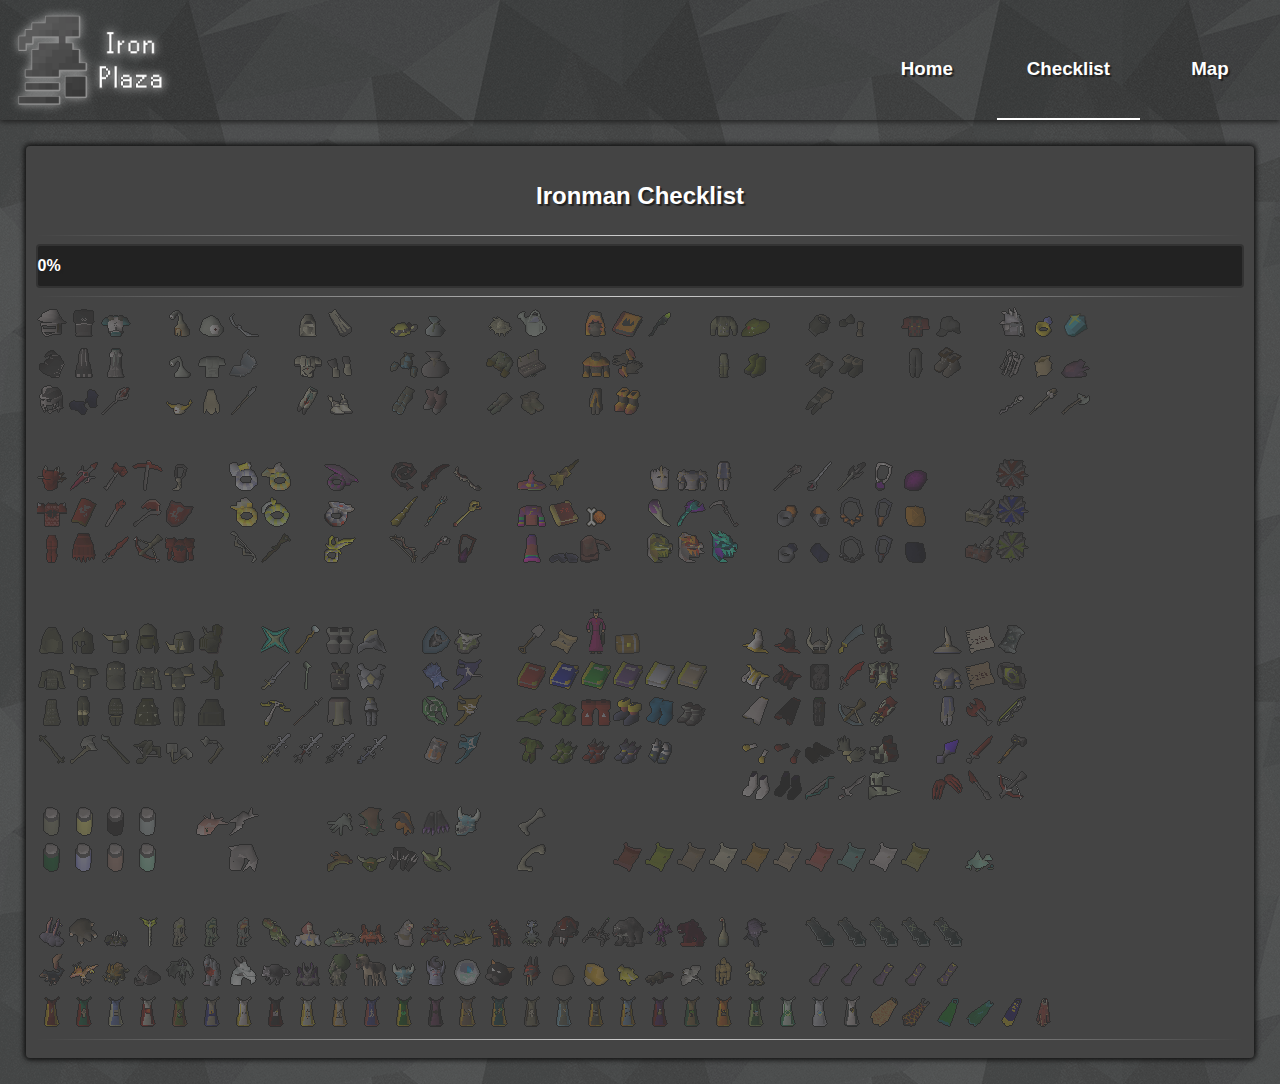
==== html/checklist.html @ 2a0661d7 "Initial commit" ====
<!DOCTYPE html>
<html lang="en">
  <head>
    <title>Iron Plaza</title>
    <link rel="SHORTCUT ICON" href="../images/icon.png" />
    <link rel="ICON" href="../images/icon.png" />
    <link href="../css/style.css" rel="stylesheet">
    <link href="https://fonts.googleapis.com/icon?family=Material+Icons" rel="stylesheet">
    <link rel="stylesheet" href="https://use.fontawesome.com/releases/v5.1.0/css/all.css" integrity="sha384-lKuwvrZot6UHsBSfcMvOkWwlCMgc0TaWr+30HWe3a4ltaBwTZhyTEggF5tJv8tbt" crossorigin="anonymous">
  </head>

  <body>
    <div id="topbar">
        <a href="../html/index.html" id="logo">
          <img src="../images/logo.png"></img>
        </a>
        <a href="../html/map.html" class="nav-link">
          <h3>Map</h3>
        </a>
        <a href="../html/checklist.html" class="nav-link active">
          <h3>Checklist</h3>
        </a>
        <a href="../html/index.html" class="nav-link">
          <h3>Home</h3>
        </a>
      </div>
      <div class="contentDiv">
        <h2>Ironman Checklist</h2>
        <hr>
        <div id="backbar">
          <div id="frontbar"></div>
        </div>
        <hr>
        <div id="checklist">
             
        </div>
        <hr>
      </div>

      <script src="../js/checklist.js"></script>
  </body>
</html>
---- css/style.css ----
body {
  background-color: #111;
  background-repeat: repeat;
  background-image: url("../images/bg.png");
  font-family: Verdana, Geneva, sans-serif;
  margin: 0 auto;
}

footer {
  position: fixed;
  left: 0;
  bottom: 0;
  width: 100%;
  color: white;
  text-align: center;
  padding: 8px;
  font-family: Verdana, Geneva, sans-serif;
  background: rgba(0, 0, 0, 0.3);
  border-top: 2px solid #222;
}

h3, h2, h1 {
  color: white;
  text-shadow: 2px 2px 1px #222;
  text-align: center;
  vertical-align: middle;
  line-height: 40px;
}

h4 {
  color: white;
  text-shadow: 2px 2px 1px #222;
  text-align: center;
  vertical-align: middle;
  line-height: 40px;
  width:100%;
  margin: 0 auto;
}

hr {
  border: 0;
  height: 1px;
  background-image: linear-gradient(to right, rgba(255, 255, 255, 0), rgba(255, 255, 255, 0.75), rgba(255, 255, 255, 0));
}

a {
  text-decoration: none;
  color: white;
}

a:link {
  color: white;
}

a:visited {
  color: white;
}

a:hover:not(.navlink a) {
  text-decoration: underline;
  color: white;
}

a:active {
  color: white;
}

#topbar {
  width:100%;
  height: 120px;
  background-color: #000;
  background-repeat: repeat;
  background-image: url("../images/bg.png");
  box-shadow: 0px 2px 5px #222;
}

#logo {
  position:absolute;
  height: 100px;
  display: inline-block;
}

#logo img {
  height: 100%;
  padding: 10px;
}

#logo img:hover {
  -webkit-filter: drop-shadow(0px 0px 5px rgba(255,255,255,0.5));
}

.nav-link {
  display: block;
  color: white;
  text-align: center;
  vertical-align: middle;
  text-decoration: none;
  float:right;
  min-width: 80px;
  height: calc(100% - 62px);
  padding: 30px;
}

.nav-link:hover {
  -webkit-filter: drop-shadow(0px 0px 4px rgba(0,0,0,0.5));
}

.nav-link:hover:not(.active) {
  border-bottom: 2px solid #aaa;
}

.active {
  border-bottom: 2px solid #fff;
}

.contentDiv {
  margin-left: 2%;
  margin-right: 2%;
  margin-top: 2%;
  margin-bottom: 2%;
  padding: 10px;
  background: #444;
  border-radius: 4px;
  box-shadow: #111 0px 0px 5px 2px;
}

.checklistItem {
  width: 32px;
  height: 24px;
  text-align: center;
  display: inline-block;
}

img:after {  
  display: block;
  position: absolute;
  top: 0;
  left: 0;
  width: 100%;
  height: 100%;
  background-color: #fff;
  line-height: 0;  
  text-align: center;
  content: attr(alt);
}

#backbar {
  background: #222;
  border-radius: 4px;
  border: 2px solid #333;
  height: 40px;
}

#frontbar {
  background: #666;
  border-radius: 4px;
  height: 100%;
}
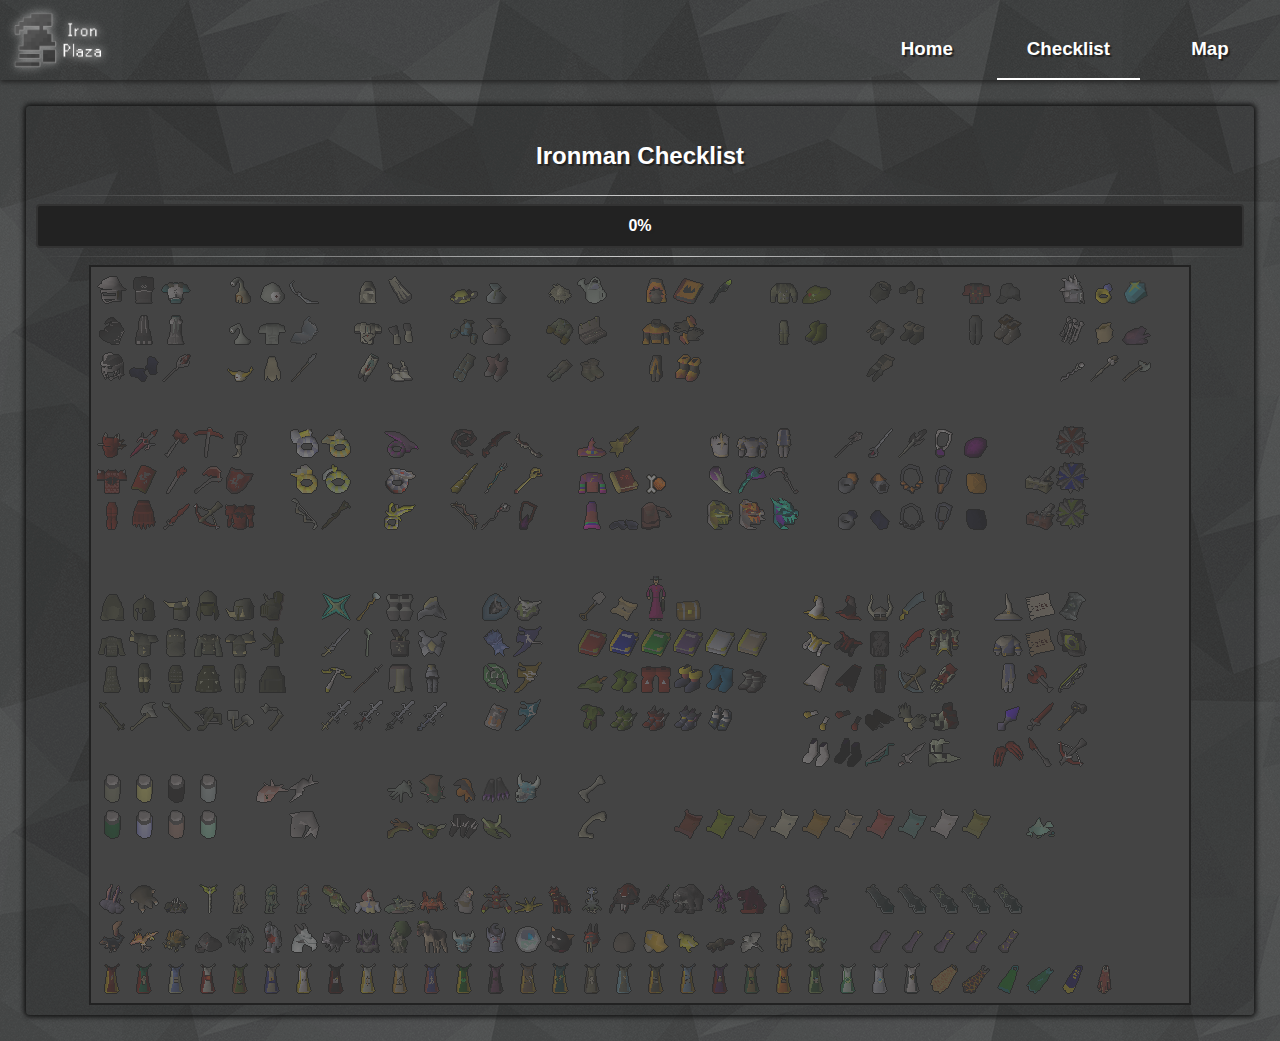
==== commit 1f372f17: "Styling improvements, google analytics" ====
--- a/html/checklist.html
+++ b/html/checklist.html
@@ -7,6 +7,15 @@
     <link href="../css/style.css" rel="stylesheet">
     <link href="https://fonts.googleapis.com/icon?family=Material+Icons" rel="stylesheet">
     <link rel="stylesheet" href="https://use.fontawesome.com/releases/v5.1.0/css/all.css" integrity="sha384-lKuwvrZot6UHsBSfcMvOkWwlCMgc0TaWr+30HWe3a4ltaBwTZhyTEggF5tJv8tbt" crossorigin="anonymous">
+    <!-- Global site tag (gtag.js) - Google Analytics -->
+    <script async src="https://www.googletagmanager.com/gtag/js?id=UA-122482990-1"></script>
+    <script>
+      window.dataLayer = window.dataLayer || [];
+      function gtag(){dataLayer.push(arguments);}
+      gtag('js', new Date());
+
+      gtag('config', 'UA-122482990-1');
+    </script>
   </head>
 
   <body>
@@ -24,17 +33,35 @@
           <h3>Home</h3>
         </a>
       </div>
-      <div class="contentDiv">
+      <div class="contentDiv" id="checklistDiv">
         <h2>Ironman Checklist</h2>
         <hr>
         <div id="backbar">
           <div id="frontbar"></div>
         </div>
         <hr>
-        <div id="checklist">
-             
+       <div id="checklist">
+        <span class="checklistItem"><img class="checklistImage" src="../images/checklist0-0.png" onerror="imgError(this);" onclick="toggle(this);" style="opacity:0.3;"></span><span class="checklistItem"><img class="checklistImage" src="../images/checklist0-1.png" onerror="imgError(this);" onclick="toggle(this);" style="opacity:0.3;"></span><span class="checklistItem"><img class="checklistImage" src="../images/checklist0-2.png" onerror="imgError(this);" onclick="toggle(this);" style="opacity:0.3;"></span><span class="checklistItem"><img class="checklistImage" src="../images/empty.png" onerror="imgError(this);" onclick="toggle(this);" style="opacity:0.3;"></span><span class="checklistItem"><img class="checklistImage" src="../images/checklist0-4.png" onerror="imgError(this);" onclick="toggle(this);" style="opacity:0.3;"></span><span class="checklistItem"><img class="checklistImage" src="../images/checklist0-5.png" onerror="imgError(this);" onclick="toggle(this);" style="opacity:0.3;"></span><span class="checklistItem"><img class="checklistImage" src="../images/checklist0-6.png" onerror="imgError(this);" onclick="toggle(this);" style="opacity:0.3;"></span><span class="checklistItem"><img class="checklistImage" src="../images/empty.png" onerror="imgError(this);" onclick="toggle(this);" style="opacity:0.3;"></span><span class="checklistItem"><img class="checklistImage" src="../images/checklist0-8.png" onerror="imgError(this);" onclick="toggle(this);" style="opacity:0.3;"></span><span class="checklistItem"><img class="checklistImage" src="../images/checklist0-9.png" onerror="imgError(this);" onclick="toggle(this);" style="opacity:0.3;"></span><span class="checklistItem"><img class="checklistImage" src="../images/empty.png" onerror="imgError(this);" onclick="toggle(this);" style="opacity:0.3;"></span><span class="checklistItem"><img class="checklistImage" src="../images/checklist0-11.png" onerror="imgError(this);" onclick="toggle(this);" style="opacity:0.3;"></span><span class="checklistItem"><img class="checklistImage" src="../images/checklist0-12.png" onerror="imgError(this);" onclick="toggle(this);" style="opacity:0.3;"></span><span class="checklistItem"><img class="checklistImage" src="../images/empty.png" onerror="imgError(this);" onclick="toggle(this);" style="opacity:0.3;"></span><span class="checklistItem"><img class="checklistImage" src="../images/checklist0-14.png" onerror="imgError(this);" onclick="toggle(this);" style="opacity:0.3;"></span><span class="checklistItem"><img class="checklistImage" src="../images/checklist0-15.png" onerror="imgError(this);" onclick="toggle(this);" style="opacity:0.3;"></span><span class="checklistItem"><img class="checklistImage" src="../images/empty.png" onerror="imgError(this);" onclick="toggle(this);" style="opacity:0.3;"></span><span class="checklistItem"><img class="checklistImage" src="../images/checklist0-17.png" onerror="imgError(this);" onclick="toggle(this);" style="opacity:0.3;"></span><span class="checklistItem"><img class="checklistImage" src="../images/checklist0-18.png" onerror="imgError(this);" onclick="toggle(this);" style="opacity:0.3;"></span><span class="checklistItem"><img class="checklistImage" src="../images/checklist0-19.png" onerror="imgError(this);" onclick="toggle(this);" style="opacity:0.3;"></span><span class="checklistItem"><img class="checklistImage" src="../images/empty.png" onerror="imgError(this);" onclick="toggle(this);" style="opacity:0.3;"></span><span class="checklistItem"><img class="checklistImage" src="../images/checklist0-21.png" onerror="imgError(this);" onclick="toggle(this);" style="opacity:0.3;"></span><span class="checklistItem"><img class="checklistImage" src="../images/checklist0-22.png" onerror="imgError(this);" onclick="toggle(this);" style="opacity:0.3;"></span><span class="checklistItem"><img class="checklistImage" src="../images/empty.png" onerror="imgError(this);" onclick="toggle(this);" style="opacity:0.3;"></span><span class="checklistItem"><img class="checklistImage" src="../images/checklist0-24.png" onerror="imgError(this);" onclick="toggle(this);" style="opacity:0.3;"></span><span class="checklistItem"><img class="checklistImage" src="../images/checklist0-25.png" onerror="imgError(this);" onclick="toggle(this);" style="opacity:0.3;"></span><span class="checklistItem"><img class="checklistImage" src="../images/empty.png" onerror="imgError(this);" onclick="toggle(this);" style="opacity:0.3;"></span><span class="checklistItem"><img class="checklistImage" src="../images/checklist0-27.png" onerror="imgError(this);" onclick="toggle(this);" style="opacity:0.3;"></span><span class="checklistItem"><img class="checklistImage" src="../images/checklist0-28.png" onerror="imgError(this);" onclick="toggle(this);" style="opacity:0.3;"></span><span class="checklistItem"><img class="checklistImage" src="../images/empty.png" onerror="imgError(this);" onclick="toggle(this);" style="opacity:0.3;"></span><span class="checklistItem"><img class="checklistImage" src="../images/checklist0-30.png" onerror="imgError(this);" onclick="toggle(this);" style="opacity:0.3;"></span><span class="checklistItem"><img class="checklistImage" src="../images/checklist0-31.png" onerror="imgError(this);" onclick="toggle(this);" style="opacity:0.3;"></span><span class="checklistItem"><img class="checklistImage" src="../images/checklist0-32.png" onerror="imgError(this);" onclick="toggle(this);" style="opacity:0.3;"></span><span class="checklistItem"><img class="checklistImage" src="../images/empty.png" onerror="imgError(this);" onclick="toggle(this);" style="opacity:0.3;"></span>
+        <br><span class="checklistItem"><img class="checklistImage" src="../images/checklist1-0.png" onerror="imgError(this);" onclick="toggle(this);" style="opacity:0.3;"></span><span class="checklistItem"><img class="checklistImage" src="../images/checklist1-1.png" onerror="imgError(this);" onclick="toggle(this);" style="opacity:0.3;"></span><span class="checklistItem"><img class="checklistImage" src="../images/checklist1-2.png" onerror="imgError(this);" onclick="toggle(this);" style="opacity:0.3;"></span><span class="checklistItem"><img class="checklistImage" src="../images/empty.png" onerror="imgError(this);" onclick="toggle(this);" style="opacity:0.3;"></span><span class="checklistItem"><img class="checklistImage" src="../images/checklist1-4.png" onerror="imgError(this);" onclick="toggle(this);" style="opacity:0.3;"></span><span class="checklistItem"><img class="checklistImage" src="../images/checklist1-5.png" onerror="imgError(this);" onclick="toggle(this);" style="opacity:0.3;"></span><span class="checklistItem"><img class="checklistImage" src="../images/checklist1-6.png" onerror="imgError(this);" onclick="toggle(this);" style="opacity:0.3;"></span><span class="checklistItem"><img class="checklistImage" src="../images/empty.png" onerror="imgError(this);" onclick="toggle(this);" style="opacity:0.3;"></span><span class="checklistItem"><img class="checklistImage" src="../images/checklist1-8.png" onerror="imgError(this);" onclick="toggle(this);" style="opacity:0.3;"></span><span class="checklistItem"><img class="checklistImage" src="../images/checklist1-9.png" onerror="imgError(this);" onclick="toggle(this);" style="opacity:0.3;"></span><span class="checklistItem"><img class="checklistImage" src="../images/empty.png" onerror="imgError(this);" onclick="toggle(this);" style="opacity:0.3;"></span><span class="checklistItem"><img class="checklistImage" src="../images/checklist1-11.png" onerror="imgError(this);" onclick="toggle(this);" style="opacity:0.3;"></span><span class="checklistItem"><img class="checklistImage" src="../images/checklist1-12.png" onerror="imgError(this);" onclick="toggle(this);" style="opacity:0.3;"></span><span class="checklistItem"><img class="checklistImage" src="../images/empty.png" onerror="imgError(this);" onclick="toggle(this);" style="opacity:0.3;"></span><span class="checklistItem"><img class="checklistImage" src="../images/checklist1-14.png" onerror="imgError(this);" onclick="toggle(this);" style="opacity:0.3;"></span><span class="checklistItem"><img class="checklistImage" src="../images/checklist1-15.png" onerror="imgError(this);" onclick="toggle(this);" style="opacity:0.3;"></span><span class="checklistItem"><img class="checklistImage" src="../images/empty.png" onerror="imgError(this);" onclick="toggle(this);" style="opacity:0.3;"></span><span class="checklistItem"><img class="checklistImage" src="../images/checklist1-17.png" onerror="imgError(this);" onclick="toggle(this);" style="opacity:0.3;"></span><span class="checklistItem"><img class="checklistImage" src="../images/checklist1-18.png" onerror="imgError(this);" onclick="toggle(this);" style="opacity:0.3;"></span><span class="checklistItem"><img class="checklistImage" src="../images/empty.png" onerror="imgError(this);" onclick="toggle(this);" style="opacity:0.3;"></span><span class="checklistItem"><img class="checklistImage" src="../images/empty.png" onerror="imgError(this);" onclick="toggle(this);" style="opacity:0.3;"></span><span class="checklistItem"><img class="checklistImage" src="../images/checklist1-21.png" onerror="imgError(this);" onclick="toggle(this);" style="opacity:0.3;"></span><span class="checklistItem"><img class="checklistImage" src="../images/checklist1-22.png" onerror="imgError(this);" onclick="toggle(this);" style="opacity:0.3;"></span><span class="checklistItem"><img class="checklistImage" src="../images/empty.png" onerror="imgError(this);" onclick="toggle(this);" style="opacity:0.3;"></span><span class="checklistItem"><img class="checklistImage" src="../images/checklist1-24.png" onerror="imgError(this);" onclick="toggle(this);" style="opacity:0.3;"></span><span class="checklistItem"><img class="checklistImage" src="../images/checklist1-25.png" onerror="imgError(this);" onclick="toggle(this);" style="opacity:0.3;"></span><span class="checklistItem"><img class="checklistImage" src="../images/empty.png" onerror="imgError(this);" onclick="toggle(this);" style="opacity:0.3;"></span><span class="checklistItem"><img class="checklistImage" src="../images/checklist1-27.png" onerror="imgError(this);" onclick="toggle(this);" style="opacity:0.3;"></span><span class="checklistItem"><img class="checklistImage" src="../images/checklist1-28.png" onerror="imgError(this);" onclick="toggle(this);" style="opacity:0.3;"></span><span class="checklistItem"><img class="checklistImage" src="../images/empty.png" onerror="imgError(this);" onclick="toggle(this);" style="opacity:0.3;"></span><span class="checklistItem"><img class="checklistImage" src="../images/checklist1-30.png" onerror="imgError(this);" onclick="toggle(this);" style="opacity:0.3;"></span><span class="checklistItem"><img class="checklistImage" src="../images/checklist1-31.png" onerror="imgError(this);" onclick="toggle(this);" style="opacity:0.3;"></span><span class="checklistItem"><img class="checklistImage" src="../images/checklist1-32.png" onerror="imgError(this);" onclick="toggle(this);" style="opacity:0.3;"></span><span class="checklistItem"><img class="checklistImage" src="../images/empty.png" onerror="imgError(this);" onclick="toggle(this);" style="opacity:0.3;"></span>
+        <br><span class="checklistItem"><img class="checklistImage" src="../images/checklist2-0.png" onerror="imgError(this);" onclick="toggle(this);" style="opacity:0.3;"></span><span class="checklistItem"><img class="checklistImage" src="../images/checklist2-1.png" onerror="imgError(this);" onclick="toggle(this);" style="opacity:0.3;"></span><span class="checklistItem"><img class="checklistImage" src="../images/checklist2-2.png" onerror="imgError(this);" onclick="toggle(this);" style="opacity:0.3;"></span><span class="checklistItem"><img class="checklistImage" src="../images/empty.png" onerror="imgError(this);" onclick="toggle(this);" style="opacity:0.3;"></span><span class="checklistItem"><img class="checklistImage" src="../images/checklist2-4.png" onerror="imgError(this);" onclick="toggle(this);" style="opacity:0.3;"></span><span class="checklistItem"><img class="checklistImage" src="../images/checklist2-5.png" onerror="imgError(this);" onclick="toggle(this);" style="opacity:0.3;"></span><span class="checklistItem"><img class="checklistImage" src="../images/checklist2-6.png" onerror="imgError(this);" onclick="toggle(this);" style="opacity:0.3;"></span><span class="checklistItem"><img class="checklistImage" src="../images/empty.png" onerror="imgError(this);" onclick="toggle(this);" style="opacity:0.3;"></span><span class="checklistItem"><img class="checklistImage" src="../images/checklist2-8.png" onerror="imgError(this);" onclick="toggle(this);" style="opacity:0.3;"></span><span class="checklistItem"><img class="checklistImage" src="../images/checklist2-9.png" onerror="imgError(this);" onclick="toggle(this);" style="opacity:0.3;"></span><span class="checklistItem"><img class="checklistImage" src="../images/empty.png" onerror="imgError(this);" onclick="toggle(this);" style="opacity:0.3;"></span><span class="checklistItem"><img class="checklistImage" src="../images/checklist2-11.png" onerror="imgError(this);" onclick="toggle(this);" style="opacity:0.3;"></span><span class="checklistItem"><img class="checklistImage" src="../images/checklist2-12.png" onerror="imgError(this);" onclick="toggle(this);" style="opacity:0.3;"></span><span class="checklistItem"><img class="checklistImage" src="../images/empty.png" onerror="imgError(this);" onclick="toggle(this);" style="opacity:0.3;"></span><span class="checklistItem"><img class="checklistImage" src="../images/checklist2-14.png" onerror="imgError(this);" onclick="toggle(this);" style="opacity:0.3;"></span><span class="checklistItem"><img class="checklistImage" src="../images/checklist2-15.png" onerror="imgError(this);" onclick="toggle(this);" style="opacity:0.3;"></span><span class="checklistItem"><img class="checklistImage" src="../images/empty.png" onerror="imgError(this);" onclick="toggle(this);" style="opacity:0.3;"></span><span class="checklistItem"><img class="checklistImage" src="../images/checklist2-17.png" onerror="imgError(this);" onclick="toggle(this);" style="opacity:0.3;"></span><span class="checklistItem"><img class="checklistImage" src="../images/checklist2-18.png" onerror="imgError(this);" onclick="toggle(this);" style="opacity:0.3;"></span><span class="checklistItem"><img class="checklistImage" src="../images/empty.png" onerror="imgError(this);" onclick="toggle(this);" style="opacity:0.3;"></span><span class="checklistItem"><img class="checklistImage" src="../images/empty.png" onerror="imgError(this);" onclick="toggle(this);" style="opacity:0.3;"></span><span class="checklistItem"><img class="checklistImage" src="../images/empty.png" onerror="imgError(this);" onclick="toggle(this);" style="opacity:0.3;"></span><span class="checklistItem"><img class="checklistImage" src="../images/empty.png" onerror="imgError(this);" onclick="toggle(this);" style="opacity:0.3;"></span><span class="checklistItem"><img class="checklistImage" src="../images/empty.png" onerror="imgError(this);" onclick="toggle(this);" style="opacity:0.3;"></span><span class="checklistItem"><img class="checklistImage" src="../images/checklist2-24.png" onerror="imgError(this);" onclick="toggle(this);" style="opacity:0.3;"></span><span class="checklistItem"><img class="checklistImage" src="../images/empty.png" onerror="imgError(this);" onclick="toggle(this);" style="opacity:0.3;"></span><span class="checklistItem"><img class="checklistImage" src="../images/empty.png" onerror="imgError(this);" onclick="toggle(this);" style="opacity:0.3;"></span><span class="checklistItem"><img class="checklistImage" src="../images/empty.png" onerror="imgError(this);" onclick="toggle(this);" style="opacity:0.3;"></span><span class="checklistItem"><img class="checklistImage" src="../images/empty.png" onerror="imgError(this);" onclick="toggle(this);" style="opacity:0.3;"></span><span class="checklistItem"><img class="checklistImage" src="../images/empty.png" onerror="imgError(this);" onclick="toggle(this);" style="opacity:0.3;"></span><span class="checklistItem"><img class="checklistImage" src="../images/checklist2-30.png" onerror="imgError(this);" onclick="toggle(this);" style="opacity:0.3;"></span><span class="checklistItem"><img class="checklistImage" src="../images/checklist2-31.png" onerror="imgError(this);" onclick="toggle(this);" style="opacity:0.3;"></span><span class="checklistItem"><img class="checklistImage" src="../images/checklist2-32.png" onerror="imgError(this);" onclick="toggle(this);" style="opacity:0.3;"></span><span class="checklistItem"><img class="checklistImage" src="../images/empty.png" onerror="imgError(this);" onclick="toggle(this);" style="opacity:0.3;"></span>
+        <br><span class="checklistItem"><img class="checklistImage" src="../images/empty.png" onerror="imgError(this);" onclick="toggle(this);" style="opacity:0.3;"></span><span class="checklistItem"><img class="checklistImage" src="../images/empty.png" onerror="imgError(this);" onclick="toggle(this);" style="opacity:0.3;"></span><span class="checklistItem"><img class="checklistImage" src="../images/empty.png" onerror="imgError(this);" onclick="toggle(this);" style="opacity:0.3;"></span><span class="checklistItem"><img class="checklistImage" src="../images/empty.png" onerror="imgError(this);" onclick="toggle(this);" style="opacity:0.3;"></span><span class="checklistItem"><img class="checklistImage" src="../images/empty.png" onerror="imgError(this);" onclick="toggle(this);" style="opacity:0.3;"></span><span class="checklistItem"><img class="checklistImage" src="../images/empty.png" onerror="imgError(this);" onclick="toggle(this);" style="opacity:0.3;"></span><span class="checklistItem"><img class="checklistImage" src="../images/empty.png" onerror="imgError(this);" onclick="toggle(this);" style="opacity:0.3;"></span><span class="checklistItem"><img class="checklistImage" src="../images/empty.png" onerror="imgError(this);" onclick="toggle(this);" style="opacity:0.3;"></span><span class="checklistItem"><img class="checklistImage" src="../images/empty.png" onerror="imgError(this);" onclick="toggle(this);" style="opacity:0.3;"></span><span class="checklistItem"><img class="checklistImage" src="../images/empty.png" onerror="imgError(this);" onclick="toggle(this);" style="opacity:0.3;"></span><span class="checklistItem"><img class="checklistImage" src="../images/empty.png" onerror="imgError(this);" onclick="toggle(this);" style="opacity:0.3;"></span><span class="checklistItem"><img class="checklistImage" src="../images/empty.png" onerror="imgError(this);" onclick="toggle(this);" style="opacity:0.3;"></span><span class="checklistItem"><img class="checklistImage" src="../images/empty.png" onerror="imgError(this);" onclick="toggle(this);" style="opacity:0.3;"></span><span class="checklistItem"><img class="checklistImage" src="../images/empty.png" onerror="imgError(this);" onclick="toggle(this);" style="opacity:0.3;"></span><span class="checklistItem"><img class="checklistImage" src="../images/empty.png" onerror="imgError(this);" onclick="toggle(this);" style="opacity:0.3;"></span><span class="checklistItem"><img class="checklistImage" src="../images/empty.png" onerror="imgError(this);" onclick="toggle(this);" style="opacity:0.3;"></span><span class="checklistItem"><img class="checklistImage" src="../images/empty.png" onerror="imgError(this);" onclick="toggle(this);" style="opacity:0.3;"></span><span class="checklistItem"><img class="checklistImage" src="../images/empty.png" onerror="imgError(this);" onclick="toggle(this);" style="opacity:0.3;"></span><span class="checklistItem"><img class="checklistImage" src="../images/empty.png" onerror="imgError(this);" onclick="toggle(this);" style="opacity:0.3;"></span><span class="checklistItem"><img class="checklistImage" src="../images/empty.png" onerror="imgError(this);" onclick="toggle(this);" style="opacity:0.3;"></span><span class="checklistItem"><img class="checklistImage" src="../images/empty.png" onerror="imgError(this);" onclick="toggle(this);" style="opacity:0.3;"></span><span class="checklistItem"><img class="checklistImage" src="../images/empty.png" onerror="imgError(this);" onclick="toggle(this);" style="opacity:0.3;"></span><span class="checklistItem"><img class="checklistImage" src="../images/empty.png" onerror="imgError(this);" onclick="toggle(this);" style="opacity:0.3;"></span><span class="checklistItem"><img class="checklistImage" src="../images/empty.png" onerror="imgError(this);" onclick="toggle(this);" style="opacity:0.3;"></span><span class="checklistItem"><img class="checklistImage" src="../images/empty.png" onerror="imgError(this);" onclick="toggle(this);" style="opacity:0.3;"></span><span class="checklistItem"><img class="checklistImage" src="../images/empty.png" onerror="imgError(this);" onclick="toggle(this);" style="opacity:0.3;"></span><span class="checklistItem"><img class="checklistImage" src="../images/empty.png" onerror="imgError(this);" onclick="toggle(this);" style="opacity:0.3;"></span><span class="checklistItem"><img class="checklistImage" src="../images/empty.png" onerror="imgError(this);" onclick="toggle(this);" style="opacity:0.3;"></span><span class="checklistItem"><img class="checklistImage" src="../images/empty.png" onerror="imgError(this);" onclick="toggle(this);" style="opacity:0.3;"></span><span class="checklistItem"><img class="checklistImage" src="../images/empty.png" onerror="imgError(this);" onclick="toggle(this);" style="opacity:0.3;"></span><span class="checklistItem"><img class="checklistImage" src="../images/empty.png" onerror="imgError(this);" onclick="toggle(this);" style="opacity:0.3;"></span><span class="checklistItem"><img class="checklistImage" src="../images/empty.png" onerror="imgError(this);" onclick="toggle(this);" style="opacity:0.3;"></span><span class="checklistItem"><img class="checklistImage" src="../images/empty.png" onerror="imgError(this);" onclick="toggle(this);" style="opacity:0.3;"></span><span class="checklistItem"><img class="checklistImage" src="../images/empty.png" onerror="imgError(this);" onclick="toggle(this);" style="opacity:0.3;"></span>
+        <br><span class="checklistItem"><img class="checklistImage" src="../images/checklist4-0.png" onerror="imgError(this);" onclick="toggle(this);" style="opacity:0.3;"></span><span class="checklistItem"><img class="checklistImage" src="../images/checklist4-1.png" onerror="imgError(this);" onclick="toggle(this);" style="opacity:0.3;"></span><span class="checklistItem"><img class="checklistImage" src="../images/checklist4-2.png" onerror="imgError(this);" onclick="toggle(this);" style="opacity:0.3;"></span><span class="checklistItem"><img class="checklistImage" src="../images/checklist4-3.png" onerror="imgError(this);" onclick="toggle(this);" style="opacity:0.3;"></span><span class="checklistItem"><img class="checklistImage" src="../images/checklist4-4.png" onerror="imgError(this);" onclick="toggle(this);" style="opacity:0.3;"></span><span class="checklistItem"><img class="checklistImage" src="../images/empty.png" onerror="imgError(this);" onclick="toggle(this);" style="opacity:0.3;"></span><span class="checklistItem"><img class="checklistImage" src="../images/checklist4-6.png" onerror="imgError(this);" onclick="toggle(this);" style="opacity:0.3;"></span><span class="checklistItem"><img class="checklistImage" src="../images/checklist4-7.png" onerror="imgError(this);" onclick="toggle(this);" style="opacity:0.3;"></span><span class="checklistItem"><img class="checklistImage" src="../images/empty.png" onerror="imgError(this);" onclick="toggle(this);" style="opacity:0.3;"></span><span class="checklistItem"><img class="checklistImage" src="../images/checklist4-9.png" onerror="imgError(this);" onclick="toggle(this);" style="opacity:0.3;"></span><span class="checklistItem"><img class="checklistImage" src="../images/empty.png" onerror="imgError(this);" onclick="toggle(this);" style="opacity:0.3;"></span><span class="checklistItem"><img class="checklistImage" src="../images/checklist4-11.png" onerror="imgError(this);" onclick="toggle(this);" style="opacity:0.3;"></span><span class="checklistItem"><img class="checklistImage" src="../images/checklist4-12.png" onerror="imgError(this);" onclick="toggle(this);" style="opacity:0.3;"></span><span class="checklistItem"><img class="checklistImage" src="../images/checklist4-13.png" onerror="imgError(this);" onclick="toggle(this);" style="opacity:0.3;"></span><span class="checklistItem"><img class="checklistImage" src="../images/empty.png" onerror="imgError(this);" onclick="toggle(this);" style="opacity:0.3;"></span><span class="checklistItem"><img class="checklistImage" src="../images/checklist4-15.png" onerror="imgError(this);" onclick="toggle(this);" style="opacity:0.3;"></span><span class="checklistItem"><img class="checklistImage" src="../images/checklist4-16.png" onerror="imgError(this);" onclick="toggle(this);" style="opacity:0.3;"></span><span class="checklistItem"><img class="checklistImage" src="../images/empty.png" onerror="imgError(this);" onclick="toggle(this);" style="opacity:0.3;"></span><span class="checklistItem"><img class="checklistImage" src="../images/empty.png" onerror="imgError(this);" onclick="toggle(this);" style="opacity:0.3;"></span><span class="checklistItem"><img class="checklistImage" src="../images/checklist4-19.png" onerror="imgError(this);" onclick="toggle(this);" style="opacity:0.3;"></span><span class="checklistItem"><img class="checklistImage" src="../images/checklist4-20.png" onerror="imgError(this);" onclick="toggle(this);" style="opacity:0.3;"></span><span class="checklistItem"><img class="checklistImage" src="../images/checklist4-21.png" onerror="imgError(this);" onclick="toggle(this);" style="opacity:0.3;"></span><span class="checklistItem"><img class="checklistImage" src="../images/empty.png" onerror="imgError(this);" onclick="toggle(this);" style="opacity:0.3;"></span><span class="checklistItem"><img class="checklistImage" src="../images/checklist4-23.png" onerror="imgError(this);" onclick="toggle(this);" style="opacity:0.3;"></span><span class="checklistItem"><img class="checklistImage" src="../images/checklist4-24.png" onerror="imgError(this);" onclick="toggle(this);" style="opacity:0.3;"></span><span class="checklistItem"><img class="checklistImage" src="../images/checklist4-25.png" onerror="imgError(this);" onclick="toggle(this);" style="opacity:0.3;"></span><span class="checklistItem"><img class="checklistImage" src="../images/checklist4-26.png" onerror="imgError(this);" onclick="toggle(this);" style="opacity:0.3;"></span><span class="checklistItem"><img class="checklistImage" src="../images/checklist4-27.png" onerror="imgError(this);" onclick="toggle(this);" style="opacity:0.3;"></span><span class="checklistItem"><img class="checklistImage" src="../images/empty.png" onerror="imgError(this);" onclick="toggle(this);" style="opacity:0.3;"></span><span class="checklistItem"><img class="checklistImage" src="../images/empty.png" onerror="imgError(this);" onclick="toggle(this);" style="opacity:0.3;"></span><span class="checklistItem"><img class="checklistImage" src="../images/checklist4-30.png" onerror="imgError(this);" onclick="toggle(this);" style="opacity:0.3;"></span><span class="checklistItem"><img class="checklistImage" src="../images/empty.png" onerror="imgError(this);" onclick="toggle(this);" style="opacity:0.3;"></span><span class="checklistItem"><img class="checklistImage" src="../images/empty.png" onerror="imgError(this);" onclick="toggle(this);" style="opacity:0.3;"></span><span class="checklistItem"><img class="checklistImage" src="../images/empty.png" onerror="imgError(this);" onclick="toggle(this);" style="opacity:0.3;"></span>
+        <br><span class="checklistItem"><img class="checklistImage" src="../images/checklist5-0.png" onerror="imgError(this);" onclick="toggle(this);" style="opacity:0.3;"></span><span class="checklistItem"><img class="checklistImage" src="../images/checklist5-1.png" onerror="imgError(this);" onclick="toggle(this);" style="opacity:0.3;"></span><span class="checklistItem"><img class="checklistImage" src="../images/checklist5-2.png" onerror="imgError(this);" onclick="toggle(this);" style="opacity:0.3;"></span><span class="checklistItem"><img class="checklistImage" src="../images/checklist5-3.png" onerror="imgError(this);" onclick="toggle(this);" style="opacity:0.3;"></span><span class="checklistItem"><img class="checklistImage" src="../images/checklist5-4.png" onerror="imgError(this);" onclick="toggle(this);" style="opacity:0.3;"></span><span class="checklistItem"><img class="checklistImage" src="../images/empty.png" onerror="imgError(this);" onclick="toggle(this);" style="opacity:0.3;"></span><span class="checklistItem"><img class="checklistImage" src="../images/checklist5-6.png" onerror="imgError(this);" onclick="toggle(this);" style="opacity:0.3;"></span><span class="checklistItem"><img class="checklistImage" src="../images/checklist5-7.png" onerror="imgError(this);" onclick="toggle(this);" style="opacity:0.3;"></span><span class="checklistItem"><img class="checklistImage" src="../images/empty.png" onerror="imgError(this);" onclick="toggle(this);" style="opacity:0.3;"></span><span class="checklistItem"><img class="checklistImage" src="../images/checklist5-9.png" onerror="imgError(this);" onclick="toggle(this);" style="opacity:0.3;"></span><span class="checklistItem"><img class="checklistImage" src="../images/empty.png" onerror="imgError(this);" onclick="toggle(this);" style="opacity:0.3;"></span><span class="checklistItem"><img class="checklistImage" src="../images/checklist5-11.png" onerror="imgError(this);" onclick="toggle(this);" style="opacity:0.3;"></span><span class="checklistItem"><img class="checklistImage" src="../images/checklist5-12.png" onerror="imgError(this);" onclick="toggle(this);" style="opacity:0.3;"></span><span class="checklistItem"><img class="checklistImage" src="../images/checklist5-13.png" onerror="imgError(this);" onclick="toggle(this);" style="opacity:0.3;"></span><span class="checklistItem"><img class="checklistImage" src="../images/empty.png" onerror="imgError(this);" onclick="toggle(this);" style="opacity:0.3;"></span><span class="checklistItem"><img class="checklistImage" src="../images/checklist5-15.png" onerror="imgError(this);" onclick="toggle(this);" style="opacity:0.3;"></span><span class="checklistItem"><img class="checklistImage" src="../images/checklist5-16.png" onerror="imgError(this);" onclick="toggle(this);" style="opacity:0.3;"></span><span class="checklistItem"><img class="checklistImage" src="../images/checklist5-17.png" onerror="imgError(this);" onclick="toggle(this);" style="opacity:0.3;"></span><span class="checklistItem"><img class="checklistImage" src="../images/empty.png" onerror="imgError(this);" onclick="toggle(this);" style="opacity:0.3;"></span><span class="checklistItem"><img class="checklistImage" src="../images/checklist5-19.png" onerror="imgError(this);" onclick="toggle(this);" style="opacity:0.3;"></span><span class="checklistItem"><img class="checklistImage" src="../images/checklist5-20.png" onerror="imgError(this);" onclick="toggle(this);" style="opacity:0.3;"></span><span class="checklistItem"><img class="checklistImage" src="../images/checklist5-21.png" onerror="imgError(this);" onclick="toggle(this);" style="opacity:0.3;"></span><span class="checklistItem"><img class="checklistImage" src="../images/empty.png" onerror="imgError(this);" onclick="toggle(this);" style="opacity:0.3;"></span><span class="checklistItem"><img class="checklistImage" src="../images/checklist5-23.png" onerror="imgError(this);" onclick="toggle(this);" style="opacity:0.3;"></span><span class="checklistItem"><img class="checklistImage" src="../images/checklist5-24.png" onerror="imgError(this);" onclick="toggle(this);" style="opacity:0.3;"></span><span class="checklistItem"><img class="checklistImage" src="../images/checklist5-25.png" onerror="imgError(this);" onclick="toggle(this);" style="opacity:0.3;"></span><span class="checklistItem"><img class="checklistImage" src="../images/checklist5-26.png" onerror="imgError(this);" onclick="toggle(this);" style="opacity:0.3;"></span><span class="checklistItem"><img class="checklistImage" src="../images/checklist5-27.png" onerror="imgError(this);" onclick="toggle(this);" style="opacity:0.3;"></span><span class="checklistItem"><img class="checklistImage" src="../images/empty.png" onerror="imgError(this);" onclick="toggle(this);" style="opacity:0.3;"></span><span class="checklistItem"><img class="checklistImage" src="../images/checklist5-29.png" onerror="imgError(this);" onclick="toggle(this);" style="opacity:0.3;"></span><span class="checklistItem"><img class="checklistImage" src="../images/checklist5-30.png" onerror="imgError(this);" onclick="toggle(this);" style="opacity:0.3;"></span><span class="checklistItem"><img class="checklistImage" src="../images/empty.png" onerror="imgError(this);" onclick="toggle(this);" style="opacity:0.3;"></span><span class="checklistItem"><img class="checklistImage" src="../images/empty.png" onerror="imgError(this);" onclick="toggle(this);" style="opacity:0.3;"></span><span class="checklistItem"><img class="checklistImage" src="../images/empty.png" onerror="imgError(this);" onclick="toggle(this);" style="opacity:0.3;"></span>
+        <br><span class="checklistItem"><img class="checklistImage" src="../images/checklist6-0.png" onerror="imgError(this);" onclick="toggle(this);" style="opacity:0.3;"></span><span class="checklistItem"><img class="checklistImage" src="../images/checklist6-1.png" onerror="imgError(this);" onclick="toggle(this);" style="opacity:0.3;"></span><span class="checklistItem"><img class="checklistImage" src="../images/checklist6-2.png" onerror="imgError(this);" onclick="toggle(this);" style="opacity:0.3;"></span><span class="checklistItem"><img class="checklistImage" src="../images/checklist6-3.png" onerror="imgError(this);" onclick="toggle(this);" style="opacity:0.3;"></span><span class="checklistItem"><img class="checklistImage" src="../images/checklist6-4.png" onerror="imgError(this);" onclick="toggle(this);" style="opacity:0.3;"></span><span class="checklistItem"><img class="checklistImage" src="../images/empty.png" onerror="imgError(this);" onclick="toggle(this);" style="opacity:0.3;"></span><span class="checklistItem"><img class="checklistImage" src="../images/checklist6-6.png" onerror="imgError(this);" onclick="toggle(this);" style="opacity:0.3;"></span><span class="checklistItem"><img class="checklistImage" src="../images/checklist6-7.png" onerror="imgError(this);" onclick="toggle(this);" style="opacity:0.3;"></span><span class="checklistItem"><img class="checklistImage" src="../images/empty.png" onerror="imgError(this);" onclick="toggle(this);" style="opacity:0.3;"></span><span class="checklistItem"><img class="checklistImage" src="../images/checklist6-9.png" onerror="imgError(this);" onclick="toggle(this);" style="opacity:0.3;"></span><span class="checklistItem"><img class="checklistImage" src="../images/empty.png" onerror="imgError(this);" onclick="toggle(this);" style="opacity:0.3;"></span><span class="checklistItem"><img class="checklistImage" src="../images/checklist6-11.png" onerror="imgError(this);" onclick="toggle(this);" style="opacity:0.3;"></span><span class="checklistItem"><img class="checklistImage" src="../images/checklist6-12.png" onerror="imgError(this);" onclick="toggle(this);" style="opacity:0.3;"></span><span class="checklistItem"><img class="checklistImage" src="../images/checklist6-13.png" onerror="imgError(this);" onclick="toggle(this);" style="opacity:0.3;"></span><span class="checklistItem"><img class="checklistImage" src="../images/empty.png" onerror="imgError(this);" onclick="toggle(this);" style="opacity:0.3;"></span><span class="checklistItem"><img class="checklistImage" src="../images/checklist6-15.png" onerror="imgError(this);" onclick="toggle(this);" style="opacity:0.3;"></span><span class="checklistItem"><img class="checklistImage" src="../images/checklist6-16.png" onerror="imgError(this);" onclick="toggle(this);" style="opacity:0.3;"></span><span class="checklistItem"><img class="checklistImage" src="../images/checklist6-17.png" onerror="imgError(this);" onclick="toggle(this);" style="opacity:0.3;"></span><span class="checklistItem"><img class="checklistImage" src="../images/empty.png" onerror="imgError(this);" onclick="toggle(this);" style="opacity:0.3;"></span><span class="checklistItem"><img class="checklistImage" src="../images/checklist6-19.png" onerror="imgError(this);" onclick="toggle(this);" style="opacity:0.3;"></span><span class="checklistItem"><img class="checklistImage" src="../images/checklist6-20.png" onerror="imgError(this);" onclick="toggle(this);" style="opacity:0.3;"></span><span class="checklistItem"><img class="checklistImage" src="../images/checklist6-21.png" onerror="imgError(this);" onclick="toggle(this);" style="opacity:0.3;"></span><span class="checklistItem"><img class="checklistImage" src="../images/empty.png" onerror="imgError(this);" onclick="toggle(this);" style="opacity:0.3;"></span><span class="checklistItem"><img class="checklistImage" src="../images/checklist6-23.png" onerror="imgError(this);" onclick="toggle(this);" style="opacity:0.3;"></span><span class="checklistItem"><img class="checklistImage" src="../images/checklist6-24.png" onerror="imgError(this);" onclick="toggle(this);" style="opacity:0.3;"></span><span class="checklistItem"><img class="checklistImage" src="../images/checklist6-25.png" onerror="imgError(this);" onclick="toggle(this);" style="opacity:0.3;"></span><span class="checklistItem"><img class="checklistImage" src="../images/checklist6-26.png" onerror="imgError(this);" onclick="toggle(this);" style="opacity:0.3;"></span><span class="checklistItem"><img class="checklistImage" src="../images/checklist6-27.png" onerror="imgError(this);" onclick="toggle(this);" style="opacity:0.3;"></span><span class="checklistItem"><img class="checklistImage" src="../images/empty.png" onerror="imgError(this);" onclick="toggle(this);" style="opacity:0.3;"></span><span class="checklistItem"><img class="checklistImage" src="../images/checklist6-29.png" onerror="imgError(this);" onclick="toggle(this);" style="opacity:0.3;"></span><span class="checklistItem"><img class="checklistImage" src="../images/checklist6-30.png" onerror="imgError(this);" onclick="toggle(this);" style="opacity:0.3;"></span><span class="checklistItem"><img class="checklistImage" src="../images/empty.png" onerror="imgError(this);" onclick="toggle(this);" style="opacity:0.3;"></span><span class="checklistItem"><img class="checklistImage" src="../images/empty.png" onerror="imgError(this);" onclick="toggle(this);" style="opacity:0.3;"></span><span class="checklistItem"><img class="checklistImage" src="../images/empty.png" onerror="imgError(this);" onclick="toggle(this);" style="opacity:0.3;"></span>
+        <br><span class="checklistItem"><img class="checklistImage" src="../images/empty.png" onerror="imgError(this);" onclick="toggle(this);" style="opacity:0.3;"></span><span class="checklistItem"><img class="checklistImage" src="../images/empty.png" onerror="imgError(this);" onclick="toggle(this);" style="opacity:0.3;"></span><span class="checklistItem"><img class="checklistImage" src="../images/empty.png" onerror="imgError(this);" onclick="toggle(this);" style="opacity:0.3;"></span><span class="checklistItem"><img class="checklistImage" src="../images/empty.png" onerror="imgError(this);" onclick="toggle(this);" style="opacity:0.3;"></span><span class="checklistItem"><img class="checklistImage" src="../images/empty.png" onerror="imgError(this);" onclick="toggle(this);" style="opacity:0.3;"></span><span class="checklistItem"><img class="checklistImage" src="../images/empty.png" onerror="imgError(this);" onclick="toggle(this);" style="opacity:0.3;"></span><span class="checklistItem"><img class="checklistImage" src="../images/empty.png" onerror="imgError(this);" onclick="toggle(this);" style="opacity:0.3;"></span><span class="checklistItem"><img class="checklistImage" src="../images/empty.png" onerror="imgError(this);" onclick="toggle(this);" style="opacity:0.3;"></span><span class="checklistItem"><img class="checklistImage" src="../images/empty.png" onerror="imgError(this);" onclick="toggle(this);" style="opacity:0.3;"></span><span class="checklistItem"><img class="checklistImage" src="../images/empty.png" onerror="imgError(this);" onclick="toggle(this);" style="opacity:0.3;"></span><span class="checklistItem"><img class="checklistImage" src="../images/empty.png" onerror="imgError(this);" onclick="toggle(this);" style="opacity:0.3;"></span><span class="checklistItem"><img class="checklistImage" src="../images/empty.png" onerror="imgError(this);" onclick="toggle(this);" style="opacity:0.3;"></span><span class="checklistItem"><img class="checklistImage" src="../images/empty.png" onerror="imgError(this);" onclick="toggle(this);" style="opacity:0.3;"></span><span class="checklistItem"><img class="checklistImage" src="../images/empty.png" onerror="imgError(this);" onclick="toggle(this);" style="opacity:0.3;"></span><span class="checklistItem"><img class="checklistImage" src="../images/empty.png" onerror="imgError(this);" onclick="toggle(this);" style="opacity:0.3;"></span><span class="checklistItem"><img class="checklistImage" src="../images/empty.png" onerror="imgError(this);" onclick="toggle(this);" style="opacity:0.3;"></span><span class="checklistItem"><img class="checklistImage" src="../images/empty.png" onerror="imgError(this);" onclick="toggle(this);" style="opacity:0.3;"></span><span class="checklistItem"><img class="checklistImage" src="../images/empty.png" onerror="imgError(this);" onclick="toggle(this);" style="opacity:0.3;"></span><span class="checklistItem"><img class="checklistImage" src="../images/empty.png" onerror="imgError(this);" onclick="toggle(this);" style="opacity:0.3;"></span><span class="checklistItem"><img class="checklistImage" src="../images/empty.png" onerror="imgError(this);" onclick="toggle(this);" style="opacity:0.3;"></span><span class="checklistItem"><img class="checklistImage" src="../images/empty.png" onerror="imgError(this);" onclick="toggle(this);" style="opacity:0.3;"></span><span class="checklistItem"><img class="checklistImage" src="../images/empty.png" onerror="imgError(this);" onclick="toggle(this);" style="opacity:0.3;"></span><span class="checklistItem"><img class="checklistImage" src="../images/empty.png" onerror="imgError(this);" onclick="toggle(this);" style="opacity:0.3;"></span><span class="checklistItem"><img class="checklistImage" src="../images/empty.png" onerror="imgError(this);" onclick="toggle(this);" style="opacity:0.3;"></span><span class="checklistItem"><img class="checklistImage" src="../images/empty.png" onerror="imgError(this);" onclick="toggle(this);" style="opacity:0.3;"></span><span class="checklistItem"><img class="checklistImage" src="../images/empty.png" onerror="imgError(this);" onclick="toggle(this);" style="opacity:0.3;"></span><span class="checklistItem"><img class="checklistImage" src="../images/empty.png" onerror="imgError(this);" onclick="toggle(this);" style="opacity:0.3;"></span><span class="checklistItem"><img class="checklistImage" src="../images/empty.png" onerror="imgError(this);" onclick="toggle(this);" style="opacity:0.3;"></span><span class="checklistItem"><img class="checklistImage" src="../images/empty.png" onerror="imgError(this);" onclick="toggle(this);" style="opacity:0.3;"></span><span class="checklistItem"><img class="checklistImage" src="../images/empty.png" onerror="imgError(this);" onclick="toggle(this);" style="opacity:0.3;"></span><span class="checklistItem"><img class="checklistImage" src="../images/empty.png" onerror="imgError(this);" onclick="toggle(this);" style="opacity:0.3;"></span><span class="checklistItem"><img class="checklistImage" src="../images/empty.png" onerror="imgError(this);" onclick="toggle(this);" style="opacity:0.3;"></span><span class="checklistItem"><img class="checklistImage" src="../images/empty.png" onerror="imgError(this);" onclick="toggle(this);" style="opacity:0.3;"></span><span class="checklistItem"><img class="checklistImage" src="../images/empty.png" onerror="imgError(this);" onclick="toggle(this);" style="opacity:0.3;"></span>
+        <br><span class="checklistItem"><img class="checklistImage" src="../images/checklist8-0.png" onerror="imgError(this);" onclick="toggle(this);" style="opacity:0.3;"></span><span class="checklistItem"><img class="checklistImage" src="../images/checklist8-1.png" onerror="imgError(this);" onclick="toggle(this);" style="opacity:0.3;"></span><span class="checklistItem"><img class="checklistImage" src="../images/checklist8-2.png" onerror="imgError(this);" onclick="toggle(this);" style="opacity:0.3;"></span><span class="checklistItem"><img class="checklistImage" src="../images/checklist8-3.png" onerror="imgError(this);" onclick="toggle(this);" style="opacity:0.3;"></span><span class="checklistItem"><img class="checklistImage" src="../images/checklist8-4.png" onerror="imgError(this);" onclick="toggle(this);" style="opacity:0.3;"></span><span class="checklistItem"><img class="checklistImage" src="../images/checklist8-5.png" onerror="imgError(this);" onclick="toggle(this);" style="opacity:0.3;"></span><span class="checklistItem"><img class="checklistImage" src="../images/empty.png" onerror="imgError(this);" onclick="toggle(this);" style="opacity:0.3;"></span><span class="checklistItem"><img class="checklistImage" src="../images/checklist8-7.png" onerror="imgError(this);" onclick="toggle(this);" style="opacity:0.3;"></span><span class="checklistItem"><img class="checklistImage" src="../images/checklist8-8.png" onerror="imgError(this);" onclick="toggle(this);" style="opacity:0.3;"></span><span class="checklistItem"><img class="checklistImage" src="../images/checklist8-9.png" onerror="imgError(this);" onclick="toggle(this);" style="opacity:0.3;"></span><span class="checklistItem"><img class="checklistImage" src="../images/checklist8-10.png" onerror="imgError(this);" onclick="toggle(this);" style="opacity:0.3;"></span><span class="checklistItem"><img class="checklistImage" src="../images/empty.png" onerror="imgError(this);" onclick="toggle(this);" style="opacity:0.3;"></span><span class="checklistItem"><img class="checklistImage" src="../images/checklist8-12.png" onerror="imgError(this);" onclick="toggle(this);" style="opacity:0.3;"></span><span class="checklistItem"><img class="checklistImage" src="../images/checklist8-13.png" onerror="imgError(this);" onclick="toggle(this);" style="opacity:0.3;"></span><span class="checklistItem"><img class="checklistImage" src="../images/empty.png" onerror="imgError(this);" onclick="toggle(this);" style="opacity:0.3;"></span><span class="checklistItem"><img class="checklistImage" src="../images/checklist8-15.png" onerror="imgError(this);" onclick="toggle(this);" style="opacity:0.3;"></span><span class="checklistItem"><img class="checklistImage" src="../images/checklist8-16.png" onerror="imgError(this);" onclick="toggle(this);" style="opacity:0.3;"></span><span class="checklistItem"><img class="checklistImage" src="../images/checklist8-17.png" onerror="imgError(this);" onclick="toggle(this);" style="opacity:0.3;"></span><span class="checklistItem"><img class="checklistImage" src="../images/checklist8-18.png" onerror="imgError(this);" onclick="toggle(this);" style="opacity:0.3;"></span><span class="checklistItem"><img class="checklistImage" src="../images/empty.png" onerror="imgError(this);" onclick="toggle(this);" style="opacity:0.3;"></span><span class="checklistItem"><img class="checklistImage" src="../images/empty.png" onerror="imgError(this);" onclick="toggle(this);" style="opacity:0.3;"></span><span class="checklistItem"><img class="checklistImage" src="../images/empty.png" onerror="imgError(this);" onclick="toggle(this);" style="opacity:0.3;"></span><span class="checklistItem"><img class="checklistImage" src="../images/checklist8-22.png" onerror="imgError(this);" onclick="toggle(this);" style="opacity:0.3;"></span><span class="checklistItem"><img class="checklistImage" src="../images/checklist8-23.png" onerror="imgError(this);" onclick="toggle(this);" style="opacity:0.3;"></span><span class="checklistItem"><img class="checklistImage" src="../images/checklist8-24.png" onerror="imgError(this);" onclick="toggle(this);" style="opacity:0.3;"></span><span class="checklistItem"><img class="checklistImage" src="../images/checklist8-25.png" onerror="imgError(this);" onclick="toggle(this);" style="opacity:0.3;"></span><span class="checklistItem"><img class="checklistImage" src="../images/checklist8-26.png" onerror="imgError(this);" onclick="toggle(this);" style="opacity:0.3;"></span><span class="checklistItem"><img class="checklistImage" src="../images/empty.png" onerror="imgError(this);" onclick="toggle(this);" style="opacity:0.3;"></span><span class="checklistItem"><img class="checklistImage" src="../images/checklist8-28.png" onerror="imgError(this);" onclick="toggle(this);" style="opacity:0.3;"></span><span class="checklistItem"><img class="checklistImage" src="../images/checklist8-29.png" onerror="imgError(this);" onclick="toggle(this);" style="opacity:0.3;"></span><span class="checklistItem"><img class="checklistImage" src="../images/checklist8-30.png" onerror="imgError(this);" onclick="toggle(this);" style="opacity:0.3;"></span><span class="checklistItem"><img class="checklistImage" src="../images/empty.png" onerror="imgError(this);" onclick="toggle(this);" style="opacity:0.3;"></span><span class="checklistItem"><img class="checklistImage" src="../images/empty.png" onerror="imgError(this);" onclick="toggle(this);" style="opacity:0.3;"></span><span class="checklistItem"><img class="checklistImage" src="../images/empty.png" onerror="imgError(this);" onclick="toggle(this);" style="opacity:0.3;"></span>
+        <br><span class="checklistItem"><img class="checklistImage" src="../images/checklist9-0.png" onerror="imgError(this);" onclick="toggle(this);" style="opacity:0.3;"></span><span class="checklistItem"><img class="checklistImage" src="../images/checklist9-1.png" onerror="imgError(this);" onclick="toggle(this);" style="opacity:0.3;"></span><span class="checklistItem"><img class="checklistImage" src="../images/checklist9-2.png" onerror="imgError(this);" onclick="toggle(this);" style="opacity:0.3;"></span><span class="checklistItem"><img class="checklistImage" src="../images/checklist9-3.png" onerror="imgError(this);" onclick="toggle(this);" style="opacity:0.3;"></span><span class="checklistItem"><img class="checklistImage" src="../images/checklist9-4.png" onerror="imgError(this);" onclick="toggle(this);" style="opacity:0.3;"></span><span class="checklistItem"><img class="checklistImage" src="../images/checklist9-5.png" onerror="imgError(this);" onclick="toggle(this);" style="opacity:0.3;"></span><span class="checklistItem"><img class="checklistImage" src="../images/empty.png" onerror="imgError(this);" onclick="toggle(this);" style="opacity:0.3;"></span><span class="checklistItem"><img class="checklistImage" src="../images/checklist9-7.png" onerror="imgError(this);" onclick="toggle(this);" style="opacity:0.3;"></span><span class="checklistItem"><img class="checklistImage" src="../images/checklist9-8.png" onerror="imgError(this);" onclick="toggle(this);" style="opacity:0.3;"></span><span class="checklistItem"><img class="checklistImage" src="../images/checklist9-9.png" onerror="imgError(this);" onclick="toggle(this);" style="opacity:0.3;"></span><span class="checklistItem"><img class="checklistImage" src="../images/checklist9-10.png" onerror="imgError(this);" onclick="toggle(this);" style="opacity:0.3;"></span><span class="checklistItem"><img class="checklistImage" src="../images/empty.png" onerror="imgError(this);" onclick="toggle(this);" style="opacity:0.3;"></span><span class="checklistItem"><img class="checklistImage" src="../images/checklist9-12.png" onerror="imgError(this);" onclick="toggle(this);" style="opacity:0.3;"></span><span class="checklistItem"><img class="checklistImage" src="../images/checklist9-13.png" onerror="imgError(this);" onclick="toggle(this);" style="opacity:0.3;"></span><span class="checklistItem"><img class="checklistImage" src="../images/empty.png" onerror="imgError(this);" onclick="toggle(this);" style="opacity:0.3;"></span><span class="checklistItem"><img class="checklistImage" src="../images/checklist9-15.png" onerror="imgError(this);" onclick="toggle(this);" style="opacity:0.3;"></span><span class="checklistItem"><img class="checklistImage" src="../images/checklist9-16.png" onerror="imgError(this);" onclick="toggle(this);" style="opacity:0.3;"></span><span class="checklistItem"><img class="checklistImage" src="../images/checklist9-17.png" onerror="imgError(this);" onclick="toggle(this);" style="opacity:0.3;"></span><span class="checklistItem"><img class="checklistImage" src="../images/checklist9-18.png" onerror="imgError(this);" onclick="toggle(this);" style="opacity:0.3;"></span><span class="checklistItem"><img class="checklistImage" src="../images/checklist9-19.png" onerror="imgError(this);" onclick="toggle(this);" style="opacity:0.3;"></span><span class="checklistItem"><img class="checklistImage" src="../images/checklist9-20.png" onerror="imgError(this);" onclick="toggle(this);" style="opacity:0.3;"></span><span class="checklistItem"><img class="checklistImage" src="../images/empty.png" onerror="imgError(this);" onclick="toggle(this);" style="opacity:0.3;"></span><span class="checklistItem"><img class="checklistImage" src="../images/checklist9-22.png" onerror="imgError(this);" onclick="toggle(this);" style="opacity:0.3;"></span><span class="checklistItem"><img class="checklistImage" src="../images/checklist9-23.png" onerror="imgError(this);" onclick="toggle(this);" style="opacity:0.3;"></span><span class="checklistItem"><img class="checklistImage" src="../images/checklist9-24.png" onerror="imgError(this);" onclick="toggle(this);" style="opacity:0.3;"></span><span class="checklistItem"><img class="checklistImage" src="../images/checklist9-25.png" onerror="imgError(this);" onclick="toggle(this);" style="opacity:0.3;"></span><span class="checklistItem"><img class="checklistImage" src="../images/checklist9-26.png" onerror="imgError(this);" onclick="toggle(this);" style="opacity:0.3;"></span><span class="checklistItem"><img class="checklistImage" src="../images/empty.png" onerror="imgError(this);" onclick="toggle(this);" style="opacity:0.3;"></span><span class="checklistItem"><img class="checklistImage" src="../images/checklist9-28.png" onerror="imgError(this);" onclick="toggle(this);" style="opacity:0.3;"></span><span class="checklistItem"><img class="checklistImage" src="../images/checklist9-29.png" onerror="imgError(this);" onclick="toggle(this);" style="opacity:0.3;"></span><span class="checklistItem"><img class="checklistImage" src="../images/checklist9-30.png" onerror="imgError(this);" onclick="toggle(this);" style="opacity:0.3;"></span><span class="checklistItem"><img class="checklistImage" src="../images/empty.png" onerror="imgError(this);" onclick="toggle(this);" style="opacity:0.3;"></span><span class="checklistItem"><img class="checklistImage" src="../images/empty.png" onerror="imgError(this);" onclick="toggle(this);" style="opacity:0.3;"></span><span class="checklistItem"><img class="checklistImage" src="../images/empty.png" onerror="imgError(this);" onclick="toggle(this);" style="opacity:0.3;"></span>
+        <br><span class="checklistItem"><img class="checklistImage" src="../images/checklist10-0.png" onerror="imgError(this);" onclick="toggle(this);" style="opacity:0.3;"></span><span class="checklistItem"><img class="checklistImage" src="../images/checklist10-1.png" onerror="imgError(this);" onclick="toggle(this);" style="opacity:0.3;"></span><span class="checklistItem"><img class="checklistImage" src="../images/checklist10-2.png" onerror="imgError(this);" onclick="toggle(this);" style="opacity:0.3;"></span><span class="checklistItem"><img class="checklistImage" src="../images/checklist10-3.png" onerror="imgError(this);" onclick="toggle(this);" style="opacity:0.3;"></span><span class="checklistItem"><img class="checklistImage" src="../images/checklist10-4.png" onerror="imgError(this);" onclick="toggle(this);" style="opacity:0.3;"></span><span class="checklistItem"><img class="checklistImage" src="../images/checklist10-5.png" onerror="imgError(this);" onclick="toggle(this);" style="opacity:0.3;"></span><span class="checklistItem"><img class="checklistImage" src="../images/empty.png" onerror="imgError(this);" onclick="toggle(this);" style="opacity:0.3;"></span><span class="checklistItem"><img class="checklistImage" src="../images/checklist10-7.png" onerror="imgError(this);" onclick="toggle(this);" style="opacity:0.3;"></span><span class="checklistItem"><img class="checklistImage" src="../images/checklist10-8.png" onerror="imgError(this);" onclick="toggle(this);" style="opacity:0.3;"></span><span class="checklistItem"><img class="checklistImage" src="../images/checklist10-9.png" onerror="imgError(this);" onclick="toggle(this);" style="opacity:0.3;"></span><span class="checklistItem"><img class="checklistImage" src="../images/checklist10-10.png" onerror="imgError(this);" onclick="toggle(this);" style="opacity:0.3;"></span><span class="checklistItem"><img class="checklistImage" src="../images/empty.png" onerror="imgError(this);" onclick="toggle(this);" style="opacity:0.3;"></span><span class="checklistItem"><img class="checklistImage" src="../images/checklist10-12.png" onerror="imgError(this);" onclick="toggle(this);" style="opacity:0.3;"></span><span class="checklistItem"><img class="checklistImage" src="../images/checklist10-13.png" onerror="imgError(this);" onclick="toggle(this);" style="opacity:0.3;"></span><span class="checklistItem"><img class="checklistImage" src="../images/empty.png" onerror="imgError(this);" onclick="toggle(this);" style="opacity:0.3;"></span><span class="checklistItem"><img class="checklistImage" src="../images/checklist10-15.png" onerror="imgError(this);" onclick="toggle(this);" style="opacity:0.3;"></span><span class="checklistItem"><img class="checklistImage" src="../images/checklist10-16.png" onerror="imgError(this);" onclick="toggle(this);" style="opacity:0.3;"></span><span class="checklistItem"><img class="checklistImage" src="../images/checklist10-17.png" onerror="imgError(this);" onclick="toggle(this);" style="opacity:0.3;"></span><span class="checklistItem"><img class="checklistImage" src="../images/checklist10-18.png" onerror="imgError(this);" onclick="toggle(this);" style="opacity:0.3;"></span><span class="checklistItem"><img class="checklistImage" src="../images/checklist10-19.png" onerror="imgError(this);" onclick="toggle(this);" style="opacity:0.3;"></span><span class="checklistItem"><img class="checklistImage" src="../images/checklist10-20.png" onerror="imgError(this);" onclick="toggle(this);" style="opacity:0.3;"></span><span class="checklistItem"><img class="checklistImage" src="../images/empty.png" onerror="imgError(this);" onclick="toggle(this);" style="opacity:0.3;"></span><span class="checklistItem"><img class="checklistImage" src="../images/checklist10-22.png" onerror="imgError(this);" onclick="toggle(this);" style="opacity:0.3;"></span><span class="checklistItem"><img class="checklistImage" src="../images/checklist10-23.png" onerror="imgError(this);" onclick="toggle(this);" style="opacity:0.3;"></span><span class="checklistItem"><img class="checklistImage" src="../images/checklist10-24.png" onerror="imgError(this);" onclick="toggle(this);" style="opacity:0.3;"></span><span class="checklistItem"><img class="checklistImage" src="../images/checklist10-25.png" onerror="imgError(this);" onclick="toggle(this);" style="opacity:0.3;"></span><span class="checklistItem"><img class="checklistImage" src="../images/checklist10-26.png" onerror="imgError(this);" onclick="toggle(this);" style="opacity:0.3;"></span><span class="checklistItem"><img class="checklistImage" src="../images/empty.png" onerror="imgError(this);" onclick="toggle(this);" style="opacity:0.3;"></span><span class="checklistItem"><img class="checklistImage" src="../images/checklist10-28.png" onerror="imgError(this);" onclick="toggle(this);" style="opacity:0.3;"></span><span class="checklistItem"><img class="checklistImage" src="../images/checklist10-29.png" onerror="imgError(this);" onclick="toggle(this);" style="opacity:0.3;"></span><span class="checklistItem"><img class="checklistImage" src="../images/checklist10-30.png" onerror="imgError(this);" onclick="toggle(this);" style="opacity:0.3;"></span><span class="checklistItem"><img class="checklistImage" src="../images/empty.png" onerror="imgError(this);" onclick="toggle(this);" style="opacity:0.3;"></span><span class="checklistItem"><img class="checklistImage" src="../images/empty.png" onerror="imgError(this);" onclick="toggle(this);" style="opacity:0.3;"></span><span class="checklistItem"><img class="checklistImage" src="../images/empty.png" onerror="imgError(this);" onclick="toggle(this);" style="opacity:0.3;"></span>
+        <br><span class="checklistItem"><img class="checklistImage" src="../images/checklist11-0.png" onerror="imgError(this);" onclick="toggle(this);" style="opacity:0.3;"></span><span class="checklistItem"><img class="checklistImage" src="../images/checklist11-1.png" onerror="imgError(this);" onclick="toggle(this);" style="opacity:0.3;"></span><span class="checklistItem"><img class="checklistImage" src="../images/checklist11-2.png" onerror="imgError(this);" onclick="toggle(this);" style="opacity:0.3;"></span><span class="checklistItem"><img class="checklistImage" src="../images/checklist11-3.png" onerror="imgError(this);" onclick="toggle(this);" style="opacity:0.3;"></span><span class="checklistItem"><img class="checklistImage" src="../images/checklist11-4.png" onerror="imgError(this);" onclick="toggle(this);" style="opacity:0.3;"></span><span class="checklistItem"><img class="checklistImage" src="../images/checklist11-5.png" onerror="imgError(this);" onclick="toggle(this);" style="opacity:0.3;"></span><span class="checklistItem"><img class="checklistImage" src="../images/empty.png" onerror="imgError(this);" onclick="toggle(this);" style="opacity:0.3;"></span><span class="checklistItem"><img class="checklistImage" src="../images/checklist11-7.png" onerror="imgError(this);" onclick="toggle(this);" style="opacity:0.3;"></span><span class="checklistItem"><img class="checklistImage" src="../images/checklist11-8.png" onerror="imgError(this);" onclick="toggle(this);" style="opacity:0.3;"></span><span class="checklistItem"><img class="checklistImage" src="../images/checklist11-9.png" onerror="imgError(this);" onclick="toggle(this);" style="opacity:0.3;"></span><span class="checklistItem"><img class="checklistImage" src="../images/checklist11-10.png" onerror="imgError(this);" onclick="toggle(this);" style="opacity:0.3;"></span><span class="checklistItem"><img class="checklistImage" src="../images/empty.png" onerror="imgError(this);" onclick="toggle(this);" style="opacity:0.3;"></span><span class="checklistItem"><img class="checklistImage" src="../images/checklist11-12.png" onerror="imgError(this);" onclick="toggle(this);" style="opacity:0.3;"></span><span class="checklistItem"><img class="checklistImage" src="../images/checklist11-13.png" onerror="imgError(this);" onclick="toggle(this);" style="opacity:0.3;"></span><span class="checklistItem"><img class="checklistImage" src="../images/empty.png" onerror="imgError(this);" onclick="toggle(this);" style="opacity:0.3;"></span><span class="checklistItem"><img class="checklistImage" src="../images/checklist11-15.png" onerror="imgError(this);" onclick="toggle(this);" style="opacity:0.3;"></span><span class="checklistItem"><img class="checklistImage" src="../images/checklist11-16.png" onerror="imgError(this);" onclick="toggle(this);" style="opacity:0.3;"></span><span class="checklistItem"><img class="checklistImage" src="../images/checklist11-17.png" onerror="imgError(this);" onclick="toggle(this);" style="opacity:0.3;"></span><span class="checklistItem"><img class="checklistImage" src="../images/checklist11-18.png" onerror="imgError(this);" onclick="toggle(this);" style="opacity:0.3;"></span><span class="checklistItem"><img class="checklistImage" src="../images/checklist11-19.png" onerror="imgError(this);" onclick="toggle(this);" style="opacity:0.3;"></span><span class="checklistItem"><img class="checklistImage" src="../images/empty.png" onerror="imgError(this);" onclick="toggle(this);" style="opacity:0.3;"></span><span class="checklistItem"><img class="checklistImage" src="../images/empty.png" onerror="imgError(this);" onclick="toggle(this);" style="opacity:0.3;"></span><span class="checklistItem"><img class="checklistImage" src="../images/checklist11-22.png" onerror="imgError(this);" onclick="toggle(this);" style="opacity:0.3;"></span><span class="checklistItem"><img class="checklistImage" src="../images/checklist11-23.png" onerror="imgError(this);" onclick="toggle(this);" style="opacity:0.3;"></span><span class="checklistItem"><img class="checklistImage" src="../images/checklist11-24.png" onerror="imgError(this);" onclick="toggle(this);" style="opacity:0.3;"></span><span class="checklistItem"><img class="checklistImage" src="../images/checklist11-25.png" onerror="imgError(this);" onclick="toggle(this);" style="opacity:0.3;"></span><span class="checklistItem"><img class="checklistImage" src="../images/checklist11-26.png" onerror="imgError(this);" onclick="toggle(this);" style="opacity:0.3;"></span><span class="checklistItem"><img class="checklistImage" src="../images/empty.png" onerror="imgError(this);" onclick="toggle(this);" style="opacity:0.3;"></span><span class="checklistItem"><img class="checklistImage" src="../images/checklist11-28.png" onerror="imgError(this);" onclick="toggle(this);" style="opacity:0.3;"></span><span class="checklistItem"><img class="checklistImage" src="../images/checklist11-29.png" onerror="imgError(this);" onclick="toggle(this);" style="opacity:0.3;"></span><span class="checklistItem"><img class="checklistImage" src="../images/checklist11-30.png" onerror="imgError(this);" onclick="toggle(this);" style="opacity:0.3;"></span><span class="checklistItem"><img class="checklistImage" src="../images/empty.png" onerror="imgError(this);" onclick="toggle(this);" style="opacity:0.3;"></span><span class="checklistItem"><img class="checklistImage" src="../images/empty.png" onerror="imgError(this);" onclick="toggle(this);" style="opacity:0.3;"></span><span class="checklistItem"><img class="checklistImage" src="../images/empty.png" onerror="imgError(this);" onclick="toggle(this);" style="opacity:0.3;"></span>
+        <br><span class="checklistItem"><img class="checklistImage" src="../images/empty.png" onerror="imgError(this);" onclick="toggle(this);" style="opacity:0.3;"></span><span class="checklistItem"><img class="checklistImage" src="../images/empty.png" onerror="imgError(this);" onclick="toggle(this);" style="opacity:0.3;"></span><span class="checklistItem"><img class="checklistImage" src="../images/empty.png" onerror="imgError(this);" onclick="toggle(this);" style="opacity:0.3;"></span><span class="checklistItem"><img class="checklistImage" src="../images/empty.png" onerror="imgError(this);" onclick="toggle(this);" style="opacity:0.3;"></span><span class="checklistItem"><img class="checklistImage" src="../images/empty.png" onerror="imgError(this);" onclick="toggle(this);" style="opacity:0.3;"></span><span class="checklistItem"><img class="checklistImage" src="../images/empty.png" onerror="imgError(this);" onclick="toggle(this);" style="opacity:0.3;"></span><span class="checklistItem"><img class="checklistImage" src="../images/empty.png" onerror="imgError(this);" onclick="toggle(this);" style="opacity:0.3;"></span><span class="checklistItem"><img class="checklistImage" src="../images/empty.png" onerror="imgError(this);" onclick="toggle(this);" style="opacity:0.3;"></span><span class="checklistItem"><img class="checklistImage" src="../images/empty.png" onerror="imgError(this);" onclick="toggle(this);" style="opacity:0.3;"></span><span class="checklistItem"><img class="checklistImage" src="../images/empty.png" onerror="imgError(this);" onclick="toggle(this);" style="opacity:0.3;"></span><span class="checklistItem"><img class="checklistImage" src="../images/empty.png" onerror="imgError(this);" onclick="toggle(this);" style="opacity:0.3;"></span><span class="checklistItem"><img class="checklistImage" src="../images/empty.png" onerror="imgError(this);" onclick="toggle(this);" style="opacity:0.3;"></span><span class="checklistItem"><img class="checklistImage" src="../images/empty.png" onerror="imgError(this);" onclick="toggle(this);" style="opacity:0.3;"></span><span class="checklistItem"><img class="checklistImage" src="../images/empty.png" onerror="imgError(this);" onclick="toggle(this);" style="opacity:0.3;"></span><span class="checklistItem"><img class="checklistImage" src="../images/empty.png" onerror="imgError(this);" onclick="toggle(this);" style="opacity:0.3;"></span><span class="checklistItem"><img class="checklistImage" src="../images/empty.png" onerror="imgError(this);" onclick="toggle(this);" style="opacity:0.3;"></span><span class="checklistItem"><img class="checklistImage" src="../images/empty.png" onerror="imgError(this);" onclick="toggle(this);" style="opacity:0.3;"></span><span class="checklistItem"><img class="checklistImage" src="../images/empty.png" onerror="imgError(this);" onclick="toggle(this);" style="opacity:0.3;"></span><span class="checklistItem"><img class="checklistImage" src="../images/empty.png" onerror="imgError(this);" onclick="toggle(this);" style="opacity:0.3;"></span><span class="checklistItem"><img class="checklistImage" src="../images/empty.png" onerror="imgError(this);" onclick="toggle(this);" style="opacity:0.3;"></span><span class="checklistItem"><img class="checklistImage" src="../images/empty.png" onerror="imgError(this);" onclick="toggle(this);" style="opacity:0.3;"></span><span class="checklistItem"><img class="checklistImage" src="../images/empty.png" onerror="imgError(this);" onclick="toggle(this);" style="opacity:0.3;"></span><span class="checklistItem"><img class="checklistImage" src="../images/checklist12-22.png" onerror="imgError(this);" onclick="toggle(this);" style="opacity:0.3;"></span><span class="checklistItem"><img class="checklistImage" src="../images/checklist12-23.png" onerror="imgError(this);" onclick="toggle(this);" style="opacity:0.3;"></span><span class="checklistItem"><img class="checklistImage" src="../images/checklist12-24.png" onerror="imgError(this);" onclick="toggle(this);" style="opacity:0.3;"></span><span class="checklistItem"><img class="checklistImage" src="../images/checklist12-25.png" onerror="imgError(this);" onclick="toggle(this);" style="opacity:0.3;"></span><span class="checklistItem"><img class="checklistImage" src="../images/checklist12-26.png" onerror="imgError(this);" onclick="toggle(this);" style="opacity:0.3;"></span><span class="checklistItem"><img class="checklistImage" src="../images/empty.png" onerror="imgError(this);" onclick="toggle(this);" style="opacity:0.3;"></span><span class="checklistItem"><img class="checklistImage" src="../images/checklist12-28.png" onerror="imgError(this);" onclick="toggle(this);" style="opacity:0.3;"></span><span class="checklistItem"><img class="checklistImage" src="../images/checklist12-29.png" onerror="imgError(this);" onclick="toggle(this);" style="opacity:0.3;"></span><span class="checklistItem"><img class="checklistImage" src="../images/checklist12-30.png" onerror="imgError(this);" onclick="toggle(this);" style="opacity:0.3;"></span><span class="checklistItem"><img class="checklistImage" src="../images/empty.png" onerror="imgError(this);" onclick="toggle(this);" style="opacity:0.3;"></span><span class="checklistItem"><img class="checklistImage" src="../images/empty.png" onerror="imgError(this);" onclick="toggle(this);" style="opacity:0.3;"></span><span class="checklistItem"><img class="checklistImage" src="../images/empty.png" onerror="imgError(this);" onclick="toggle(this);" style="opacity:0.3;"></span>
+        <br><span class="checklistItem"><img class="checklistImage" src="../images/checklist13-0.png" onerror="imgError(this);" onclick="toggle(this);" style="opacity:0.3;"></span><span class="checklistItem"><img class="checklistImage" src="../images/checklist13-1.png" onerror="imgError(this);" onclick="toggle(this);" style="opacity:0.3;"></span><span class="checklistItem"><img class="checklistImage" src="../images/checklist13-2.png" onerror="imgError(this);" onclick="toggle(this);" style="opacity:0.3;"></span><span class="checklistItem"><img class="checklistImage" src="../images/checklist13-3.png" onerror="imgError(this);" onclick="toggle(this);" style="opacity:0.3;"></span><span class="checklistItem"><img class="checklistImage" src="../images/empty.png" onerror="imgError(this);" onclick="toggle(this);" style="opacity:0.3;"></span><span class="checklistItem"><img class="checklistImage" src="../images/checklist13-5.png" onerror="imgError(this);" onclick="toggle(this);" style="opacity:0.3;"></span><span class="checklistItem"><img class="checklistImage" src="../images/checklist13-6.png" onerror="imgError(this);" onclick="toggle(this);" style="opacity:0.3;"></span><span class="checklistItem"><img class="checklistImage" src="../images/empty.png" onerror="imgError(this);" onclick="toggle(this);" style="opacity:0.3;"></span><span class="checklistItem"><img class="checklistImage" src="../images/empty.png" onerror="imgError(this);" onclick="toggle(this);" style="opacity:0.3;"></span><span class="checklistItem"><img class="checklistImage" src="../images/checklist13-9.png" onerror="imgError(this);" onclick="toggle(this);" style="opacity:0.3;"></span><span class="checklistItem"><img class="checklistImage" src="../images/checklist13-10.png" onerror="imgError(this);" onclick="toggle(this);" style="opacity:0.3;"></span><span class="checklistItem"><img class="checklistImage" src="../images/checklist13-11.png" onerror="imgError(this);" onclick="toggle(this);" style="opacity:0.3;"></span><span class="checklistItem"><img class="checklistImage" src="../images/checklist13-12.png" onerror="imgError(this);" onclick="toggle(this);" style="opacity:0.3;"></span><span class="checklistItem"><img class="checklistImage" src="../images/checklist13-13.png" onerror="imgError(this);" onclick="toggle(this);" style="opacity:0.3;"></span><span class="checklistItem"><img class="checklistImage" src="../images/empty.png" onerror="imgError(this);" onclick="toggle(this);" style="opacity:0.3;"></span><span class="checklistItem"><img class="checklistImage" src="../images/checklist13-15.png" onerror="imgError(this);" onclick="toggle(this);" style="opacity:0.3;"></span><span class="checklistItem"><img class="checklistImage" src="../images/empty.png" onerror="imgError(this);" onclick="toggle(this);" style="opacity:0.3;"></span><span class="checklistItem"><img class="checklistImage" src="../images/empty.png" onerror="imgError(this);" onclick="toggle(this);" style="opacity:0.3;"></span><span class="checklistItem"><img class="checklistImage" src="../images/empty.png" onerror="imgError(this);" onclick="toggle(this);" style="opacity:0.3;"></span><span class="checklistItem"><img class="checklistImage" src="../images/empty.png" onerror="imgError(this);" onclick="toggle(this);" style="opacity:0.3;"></span><span class="checklistItem"><img class="checklistImage" src="../images/empty.png" onerror="imgError(this);" onclick="toggle(this);" style="opacity:0.3;"></span><span class="checklistItem"><img class="checklistImage" src="../images/empty.png" onerror="imgError(this);" onclick="toggle(this);" style="opacity:0.3;"></span><span class="checklistItem"><img class="checklistImage" src="../images/empty.png" onerror="imgError(this);" onclick="toggle(this);" style="opacity:0.3;"></span><span class="checklistItem"><img class="checklistImage" src="../images/empty.png" onerror="imgError(this);" onclick="toggle(this);" style="opacity:0.3;"></span><span class="checklistItem"><img class="checklistImage" src="../images/empty.png" onerror="imgError(this);" onclick="toggle(this);" style="opacity:0.3;"></span><span class="checklistItem"><img class="checklistImage" src="../images/empty.png" onerror="imgError(this);" onclick="toggle(this);" style="opacity:0.3;"></span><span class="checklistItem"><img class="checklistImage" src="../images/empty.png" onerror="imgError(this);" onclick="toggle(this);" style="opacity:0.3;"></span><span class="checklistItem"><img class="checklistImage" src="../images/empty.png" onerror="imgError(this);" onclick="toggle(this);" style="opacity:0.3;"></span><span class="checklistItem"><img class="checklistImage" src="../images/empty.png" onerror="imgError(this);" onclick="toggle(this);" style="opacity:0.3;"></span><span class="checklistItem"><img class="checklistImage" src="../images/empty.png" onerror="imgError(this);" onclick="toggle(this);" style="opacity:0.3;"></span><span class="checklistItem"><img class="checklistImage" src="../images/empty.png" onerror="imgError(this);" onclick="toggle(this);" style="opacity:0.3;"></span><span class="checklistItem"><img class="checklistImage" src="../images/empty.png" onerror="imgError(this);" onclick="toggle(this);" style="opacity:0.3;"></span><span class="checklistItem"><img class="checklistImage" src="../images/empty.png" onerror="imgError(this);" onclick="toggle(this);" style="opacity:0.3;"></span><span class="checklistItem"><img class="checklistImage" src="../images/empty.png" onerror="imgError(this);" onclick="toggle(this);" style="opacity:0.3;"></span>
+        <br><span class="checklistItem"><img class="checklistImage" src="../images/checklist14-0.png" onerror="imgError(this);" onclick="toggle(this);" style="opacity:0.3;"></span><span class="checklistItem"><img class="checklistImage" src="../images/checklist14-1.png" onerror="imgError(this);" onclick="toggle(this);" style="opacity:0.3;"></span><span class="checklistItem"><img class="checklistImage" src="../images/checklist14-2.png" onerror="imgError(this);" onclick="toggle(this);" style="opacity:0.3;"></span><span class="checklistItem"><img class="checklistImage" src="../images/checklist14-3.png" onerror="imgError(this);" onclick="toggle(this);" style="opacity:0.3;"></span><span class="checklistItem"><img class="checklistImage" src="../images/empty.png" onerror="imgError(this);" onclick="toggle(this);" style="opacity:0.3;"></span><span class="checklistItem"><img class="checklistImage" src="../images/empty.png" onerror="imgError(this);" onclick="toggle(this);" style="opacity:0.3;"></span><span class="checklistItem"><img class="checklistImage" src="../images/checklist14-6.png" onerror="imgError(this);" onclick="toggle(this);" style="opacity:0.3;"></span><span class="checklistItem"><img class="checklistImage" src="../images/empty.png" onerror="imgError(this);" onclick="toggle(this);" style="opacity:0.3;"></span><span class="checklistItem"><img class="checklistImage" src="../images/empty.png" onerror="imgError(this);" onclick="toggle(this);" style="opacity:0.3;"></span><span class="checklistItem"><img class="checklistImage" src="../images/checklist14-9.png" onerror="imgError(this);" onclick="toggle(this);" style="opacity:0.3;"></span><span class="checklistItem"><img class="checklistImage" src="../images/checklist14-10.png" onerror="imgError(this);" onclick="toggle(this);" style="opacity:0.3;"></span><span class="checklistItem"><img class="checklistImage" src="../images/checklist14-11.png" onerror="imgError(this);" onclick="toggle(this);" style="opacity:0.3;"></span><span class="checklistItem"><img class="checklistImage" src="../images/checklist14-12.png" onerror="imgError(this);" onclick="toggle(this);" style="opacity:0.3;"></span><span class="checklistItem"><img class="checklistImage" src="../images/empty.png" onerror="imgError(this);" onclick="toggle(this);" style="opacity:0.3;"></span><span class="checklistItem"><img class="checklistImage" src="../images/empty.png" onerror="imgError(this);" onclick="toggle(this);" style="opacity:0.3;"></span><span class="checklistItem"><img class="checklistImage" src="../images/checklist14-15.png" onerror="imgError(this);" onclick="toggle(this);" style="opacity:0.3;"></span><span class="checklistItem"><img class="checklistImage" src="../images/empty.png" onerror="imgError(this);" onclick="toggle(this);" style="opacity:0.3;"></span><span class="checklistItem"><img class="checklistImage" src="../images/empty.png" onerror="imgError(this);" onclick="toggle(this);" style="opacity:0.3;"></span><span class="checklistItem"><img class="checklistImage" src="../images/checklist14-18.png" onerror="imgError(this);" onclick="toggle(this);" style="opacity:0.3;"></span><span class="checklistItem"><img class="checklistImage" src="../images/checklist14-19.png" onerror="imgError(this);" onclick="toggle(this);" style="opacity:0.3;"></span><span class="checklistItem"><img class="checklistImage" src="../images/checklist14-20.png" onerror="imgError(this);" onclick="toggle(this);" style="opacity:0.3;"></span><span class="checklistItem"><img class="checklistImage" src="../images/checklist14-21.png" onerror="imgError(this);" onclick="toggle(this);" style="opacity:0.3;"></span><span class="checklistItem"><img class="checklistImage" src="../images/checklist14-22.png" onerror="imgError(this);" onclick="toggle(this);" style="opacity:0.3;"></span><span class="checklistItem"><img class="checklistImage" src="../images/checklist14-23.png" onerror="imgError(this);" onclick="toggle(this);" style="opacity:0.3;"></span><span class="checklistItem"><img class="checklistImage" src="../images/checklist14-24.png" onerror="imgError(this);" onclick="toggle(this);" style="opacity:0.3;"></span><span class="checklistItem"><img class="checklistImage" src="../images/checklist14-25.png" onerror="imgError(this);" onclick="toggle(this);" style="opacity:0.3;"></span><span class="checklistItem"><img class="checklistImage" src="../images/checklist14-26.png" onerror="imgError(this);" onclick="toggle(this);" style="opacity:0.3;"></span><span class="checklistItem"><img class="checklistImage" src="../images/checklist14-27.png" onerror="imgError(this);" onclick="toggle(this);" style="opacity:0.3;"></span><span class="checklistItem"><img class="checklistImage" src="../images/empty.png" onerror="imgError(this);" onclick="toggle(this);" style="opacity:0.3;"></span><span class="checklistItem"><img class="checklistImage" src="../images/checklist14-29.png" onerror="imgError(this);" onclick="toggle(this);" style="opacity:0.3;"></span><span class="checklistItem"><img class="checklistImage" src="../images/empty.png" onerror="imgError(this);" onclick="toggle(this);" style="opacity:0.3;"></span><span class="checklistItem"><img class="checklistImage" src="../images/empty.png" onerror="imgError(this);" onclick="toggle(this);" style="opacity:0.3;"></span><span class="checklistItem"><img class="checklistImage" src="../images/empty.png" onerror="imgError(this);" onclick="toggle(this);" style="opacity:0.3;"></span><span class="checklistItem"><img class="checklistImage" src="../images/empty.png" onerror="imgError(this);" onclick="toggle(this);" style="opacity:0.3;"></span>
+        <br><span class="checklistItem"><img class="checklistImage" src="../images/empty.png" onerror="imgError(this);" onclick="toggle(this);" style="opacity:0.3;"></span><span class="checklistItem"><img class="checklistImage" src="../images/empty.png" onerror="imgError(this);" onclick="toggle(this);" style="opacity:0.3;"></span><span class="checklistItem"><img class="checklistImage" src="../images/empty.png" onerror="imgError(this);" onclick="toggle(this);" style="opacity:0.3;"></span><span class="checklistItem"><img class="checklistImage" src="../images/empty.png" onerror="imgError(this);" onclick="toggle(this);" style="opacity:0.3;"></span><span class="checklistItem"><img class="checklistImage" src="../images/empty.png" onerror="imgError(this);" onclick="toggle(this);" style="opacity:0.3;"></span><span class="checklistItem"><img class="checklistImage" src="../images/empty.png" onerror="imgError(this);" onclick="toggle(this);" style="opacity:0.3;"></span><span class="checklistItem"><img class="checklistImage" src="../images/empty.png" onerror="imgError(this);" onclick="toggle(this);" style="opacity:0.3;"></span><span class="checklistItem"><img class="checklistImage" src="../images/empty.png" onerror="imgError(this);" onclick="toggle(this);" style="opacity:0.3;"></span><span class="checklistItem"><img class="checklistImage" src="../images/empty.png" onerror="imgError(this);" onclick="toggle(this);" style="opacity:0.3;"></span><span class="checklistItem"><img class="checklistImage" src="../images/empty.png" onerror="imgError(this);" onclick="toggle(this);" style="opacity:0.3;"></span><span class="checklistItem"><img class="checklistImage" src="../images/empty.png" onerror="imgError(this);" onclick="toggle(this);" style="opacity:0.3;"></span><span class="checklistItem"><img class="checklistImage" src="../images/empty.png" onerror="imgError(this);" onclick="toggle(this);" style="opacity:0.3;"></span><span class="checklistItem"><img class="checklistImage" src="../images/empty.png" onerror="imgError(this);" onclick="toggle(this);" style="opacity:0.3;"></span><span class="checklistItem"><img class="checklistImage" src="../images/empty.png" onerror="imgError(this);" onclick="toggle(this);" style="opacity:0.3;"></span><span class="checklistItem"><img class="checklistImage" src="../images/empty.png" onerror="imgError(this);" onclick="toggle(this);" style="opacity:0.3;"></span><span class="checklistItem"><img class="checklistImage" src="../images/empty.png" onerror="imgError(this);" onclick="toggle(this);" style="opacity:0.3;"></span><span class="checklistItem"><img class="checklistImage" src="../images/empty.png" onerror="imgError(this);" onclick="toggle(this);" style="opacity:0.3;"></span><span class="checklistItem"><img class="checklistImage" src="../images/empty.png" onerror="imgError(this);" onclick="toggle(this);" style="opacity:0.3;"></span><span class="checklistItem"><img class="checklistImage" src="../images/empty.png" onerror="imgError(this);" onclick="toggle(this);" style="opacity:0.3;"></span><span class="checklistItem"><img class="checklistImage" src="../images/empty.png" onerror="imgError(this);" onclick="toggle(this);" style="opacity:0.3;"></span><span class="checklistItem"><img class="checklistImage" src="../images/empty.png" onerror="imgError(this);" onclick="toggle(this);" style="opacity:0.3;"></span><span class="checklistItem"><img class="checklistImage" src="../images/empty.png" onerror="imgError(this);" onclick="toggle(this);" style="opacity:0.3;"></span><span class="checklistItem"><img class="checklistImage" src="../images/empty.png" onerror="imgError(this);" onclick="toggle(this);" style="opacity:0.3;"></span><span class="checklistItem"><img class="checklistImage" src="../images/empty.png" onerror="imgError(this);" onclick="toggle(this);" style="opacity:0.3;"></span><span class="checklistItem"><img class="checklistImage" src="../images/empty.png" onerror="imgError(this);" onclick="toggle(this);" style="opacity:0.3;"></span><span class="checklistItem"><img class="checklistImage" src="../images/empty.png" onerror="imgError(this);" onclick="toggle(this);" style="opacity:0.3;"></span><span class="checklistItem"><img class="checklistImage" src="../images/empty.png" onerror="imgError(this);" onclick="toggle(this);" style="opacity:0.3;"></span><span class="checklistItem"><img class="checklistImage" src="../images/empty.png" onerror="imgError(this);" onclick="toggle(this);" style="opacity:0.3;"></span><span class="checklistItem"><img class="checklistImage" src="../images/empty.png" onerror="imgError(this);" onclick="toggle(this);" style="opacity:0.3;"></span><span class="checklistItem"><img class="checklistImage" src="../images/empty.png" onerror="imgError(this);" onclick="toggle(this);" style="opacity:0.3;"></span><span class="checklistItem"><img class="checklistImage" src="../images/empty.png" onerror="imgError(this);" onclick="toggle(this);" style="opacity:0.3;"></span><span class="checklistItem"><img class="checklistImage" src="../images/empty.png" onerror="imgError(this);" onclick="toggle(this);" style="opacity:0.3;"></span><span class="checklistItem"><img class="checklistImage" src="../images/empty.png" onerror="imgError(this);" onclick="toggle(this);" style="opacity:0.3;"></span><span class="checklistItem"><img class="checklistImage" src="../images/empty.png" onerror="imgError(this);" onclick="toggle(this);" style="opacity:0.3;"></span>
+        <br><span class="checklistItem"><img class="checklistImage" src="../images/checklist16-0.png" onerror="imgError(this);" onclick="toggle(this);" style="opacity:0.3;"></span><span class="checklistItem"><img class="checklistImage" src="../images/checklist16-1.png" onerror="imgError(this);" onclick="toggle(this);" style="opacity:0.3;"></span><span class="checklistItem"><img class="checklistImage" src="../images/checklist16-2.png" onerror="imgError(this);" onclick="toggle(this);" style="opacity:0.3;"></span><span class="checklistItem"><img class="checklistImage" src="../images/checklist16-3.png" onerror="imgError(this);" onclick="toggle(this);" style="opacity:0.3;"></span><span class="checklistItem"><img class="checklistImage" src="../images/checklist16-4.png" onerror="imgError(this);" onclick="toggle(this);" style="opacity:0.3;"></span><span class="checklistItem"><img class="checklistImage" src="../images/checklist16-5.png" onerror="imgError(this);" onclick="toggle(this);" style="opacity:0.3;"></span><span class="checklistItem"><img class="checklistImage" src="../images/checklist16-6.png" onerror="imgError(this);" onclick="toggle(this);" style="opacity:0.3;"></span><span class="checklistItem"><img class="checklistImage" src="../images/checklist16-7.png" onerror="imgError(this);" onclick="toggle(this);" style="opacity:0.3;"></span><span class="checklistItem"><img class="checklistImage" src="../images/checklist16-8.png" onerror="imgError(this);" onclick="toggle(this);" style="opacity:0.3;"></span><span class="checklistItem"><img class="checklistImage" src="../images/checklist16-9.png" onerror="imgError(this);" onclick="toggle(this);" style="opacity:0.3;"></span><span class="checklistItem"><img class="checklistImage" src="../images/checklist16-10.png" onerror="imgError(this);" onclick="toggle(this);" style="opacity:0.3;"></span><span class="checklistItem"><img class="checklistImage" src="../images/checklist16-11.png" onerror="imgError(this);" onclick="toggle(this);" style="opacity:0.3;"></span><span class="checklistItem"><img class="checklistImage" src="../images/checklist16-12.png" onerror="imgError(this);" onclick="toggle(this);" style="opacity:0.3;"></span><span class="checklistItem"><img class="checklistImage" src="../images/checklist16-13.png" onerror="imgError(this);" onclick="toggle(this);" style="opacity:0.3;"></span><span class="checklistItem"><img class="checklistImage" src="../images/checklist16-14.png" onerror="imgError(this);" onclick="toggle(this);" style="opacity:0.3;"></span><span class="checklistItem"><img class="checklistImage" src="../images/checklist16-15.png" onerror="imgError(this);" onclick="toggle(this);" style="opacity:0.3;"></span><span class="checklistItem"><img class="checklistImage" src="../images/checklist16-16.png" onerror="imgError(this);" onclick="toggle(this);" style="opacity:0.3;"></span><span class="checklistItem"><img class="checklistImage" src="../images/checklist16-17.png" onerror="imgError(this);" onclick="toggle(this);" style="opacity:0.3;"></span><span class="checklistItem"><img class="checklistImage" src="../images/checklist16-18.png" onerror="imgError(this);" onclick="toggle(this);" style="opacity:0.3;"></span><span class="checklistItem"><img class="checklistImage" src="../images/checklist16-19.png" onerror="imgError(this);" onclick="toggle(this);" style="opacity:0.3;"></span><span class="checklistItem"><img class="checklistImage" src="../images/checklist16-20.png" onerror="imgError(this);" onclick="toggle(this);" style="opacity:0.3;"></span><span class="checklistItem"><img class="checklistImage" src="../images/checklist16-21.png" onerror="imgError(this);" onclick="toggle(this);" style="opacity:0.3;"></span><span class="checklistItem"><img class="checklistImage" src="../images/checklist16-22.png" onerror="imgError(this);" onclick="toggle(this);" style="opacity:0.3;"></span><span class="checklistItem"><img class="checklistImage" src="../images/empty.png" onerror="imgError(this);" onclick="toggle(this);" style="opacity:0.3;"></span><span class="checklistItem"><img class="checklistImage" src="../images/checklist16-24.png" onerror="imgError(this);" onclick="toggle(this);" style="opacity:0.3;"></span><span class="checklistItem"><img class="checklistImage" src="../images/checklist16-25.png" onerror="imgError(this);" onclick="toggle(this);" style="opacity:0.3;"></span><span class="checklistItem"><img class="checklistImage" src="../images/checklist16-26.png" onerror="imgError(this);" onclick="toggle(this);" style="opacity:0.3;"></span><span class="checklistItem"><img class="checklistImage" src="../images/checklist16-27.png" onerror="imgError(this);" onclick="toggle(this);" style="opacity:0.3;"></span><span class="checklistItem"><img class="checklistImage" src="../images/checklist16-28.png" onerror="imgError(this);" onclick="toggle(this);" style="opacity:0.3;"></span><span class="checklistItem"><img class="checklistImage" src="../images/empty.png" onerror="imgError(this);" onclick="toggle(this);" style="opacity:0.3;"></span><span class="checklistItem"><img class="checklistImage" src="../images/empty.png" onerror="imgError(this);" onclick="toggle(this);" style="opacity:0.3;"></span><span class="checklistItem"><img class="checklistImage" src="../images/empty.png" onerror="imgError(this);" onclick="toggle(this);" style="opacity:0.3;"></span><span class="checklistItem"><img class="checklistImage" src="../images/empty.png" onerror="imgError(this);" onclick="toggle(this);" style="opacity:0.3;"></span><span class="checklistItem"><img class="checklistImage" src="../images/empty.png" onerror="imgError(this);" onclick="toggle(this);" style="opacity:0.3;"></span>
+        <br><span class="checklistItem"><img class="checklistImage" src="../images/checklist17-0.png" onerror="imgError(this);" onclick="toggle(this);" style="opacity:0.3;"></span><span class="checklistItem"><img class="checklistImage" src="../images/checklist17-1.png" onerror="imgError(this);" onclick="toggle(this);" style="opacity:0.3;"></span><span class="checklistItem"><img class="checklistImage" src="../images/checklist17-2.png" onerror="imgError(this);" onclick="toggle(this);" style="opacity:0.3;"></span><span class="checklistItem"><img class="checklistImage" src="../images/checklist17-3.png" onerror="imgError(this);" onclick="toggle(this);" style="opacity:0.3;"></span><span class="checklistItem"><img class="checklistImage" src="../images/checklist17-4.png" onerror="imgError(this);" onclick="toggle(this);" style="opacity:0.3;"></span><span class="checklistItem"><img class="checklistImage" src="../images/checklist17-5.png" onerror="imgError(this);" onclick="toggle(this);" style="opacity:0.3;"></span><span class="checklistItem"><img class="checklistImage" src="../images/checklist17-6.png" onerror="imgError(this);" onclick="toggle(this);" style="opacity:0.3;"></span><span class="checklistItem"><img class="checklistImage" src="../images/checklist17-7.png" onerror="imgError(this);" onclick="toggle(this);" style="opacity:0.3;"></span><span class="checklistItem"><img class="checklistImage" src="../images/checklist17-8.png" onerror="imgError(this);" onclick="toggle(this);" style="opacity:0.3;"></span><span class="checklistItem"><img class="checklistImage" src="../images/checklist17-9.png" onerror="imgError(this);" onclick="toggle(this);" style="opacity:0.3;"></span><span class="checklistItem"><img class="checklistImage" src="../images/checklist17-10.png" onerror="imgError(this);" onclick="toggle(this);" style="opacity:0.3;"></span><span class="checklistItem"><img class="checklistImage" src="../images/checklist17-11.png" onerror="imgError(this);" onclick="toggle(this);" style="opacity:0.3;"></span><span class="checklistItem"><img class="checklistImage" src="../images/checklist17-12.png" onerror="imgError(this);" onclick="toggle(this);" style="opacity:0.3;"></span><span class="checklistItem"><img class="checklistImage" src="../images/checklist17-13.png" onerror="imgError(this);" onclick="toggle(this);" style="opacity:0.3;"></span><span class="checklistItem"><img class="checklistImage" src="../images/checklist17-14.png" onerror="imgError(this);" onclick="toggle(this);" style="opacity:0.3;"></span><span class="checklistItem"><img class="checklistImage" src="../images/checklist17-15.png" onerror="imgError(this);" onclick="toggle(this);" style="opacity:0.3;"></span><span class="checklistItem"><img class="checklistImage" src="../images/checklist17-16.png" onerror="imgError(this);" onclick="toggle(this);" style="opacity:0.3;"></span><span class="checklistItem"><img class="checklistImage" src="../images/checklist17-17.png" onerror="imgError(this);" onclick="toggle(this);" style="opacity:0.3;"></span><span class="checklistItem"><img class="checklistImage" src="../images/checklist17-18.png" onerror="imgError(this);" onclick="toggle(this);" style="opacity:0.3;"></span><span class="checklistItem"><img class="checklistImage" src="../images/checklist17-19.png" onerror="imgError(this);" onclick="toggle(this);" style="opacity:0.3;"></span><span class="checklistItem"><img class="checklistImage" src="../images/checklist17-20.png" onerror="imgError(this);" onclick="toggle(this);" style="opacity:0.3;"></span><span class="checklistItem"><img class="checklistImage" src="../images/checklist17-21.png" onerror="imgError(this);" onclick="toggle(this);" style="opacity:0.3;"></span><span class="checklistItem"><img class="checklistImage" src="../images/checklist17-22.png" onerror="imgError(this);" onclick="toggle(this);" style="opacity:0.3;"></span><span class="checklistItem"><img class="checklistImage" src="../images/empty.png" onerror="imgError(this);" onclick="toggle(this);" style="opacity:0.3;"></span><span class="checklistItem"><img class="checklistImage" src="../images/checklist17-24.png" onerror="imgError(this);" onclick="toggle(this);" style="opacity:0.3;"></span><span class="checklistItem"><img class="checklistImage" src="../images/checklist17-25.png" onerror="imgError(this);" onclick="toggle(this);" style="opacity:0.3;"></span><span class="checklistItem"><img class="checklistImage" src="../images/checklist17-26.png" onerror="imgError(this);" onclick="toggle(this);" style="opacity:0.3;"></span><span class="checklistItem"><img class="checklistImage" src="../images/checklist17-27.png" onerror="imgError(this);" onclick="toggle(this);" style="opacity:0.3;"></span><span class="checklistItem"><img class="checklistImage" src="../images/checklist17-28.png" onerror="imgError(this);" onclick="toggle(this);" style="opacity:0.3;"></span><span class="checklistItem"><img class="checklistImage" src="../images/empty.png" onerror="imgError(this);" onclick="toggle(this);" style="opacity:0.3;"></span><span class="checklistItem"><img class="checklistImage" src="../images/empty.png" onerror="imgError(this);" onclick="toggle(this);" style="opacity:0.3;"></span><span class="checklistItem"><img class="checklistImage" src="../images/empty.png" onerror="imgError(this);" onclick="toggle(this);" style="opacity:0.3;"></span><span class="checklistItem"><img class="checklistImage" src="../images/empty.png" onerror="imgError(this);" onclick="toggle(this);" style="opacity:0.3;"></span><span class="checklistItem"><img class="checklistImage" src="../images/empty.png" onerror="imgError(this);" onclick="toggle(this);" style="opacity:0.3;"></span>
+        <br><span class="checklistItem"><img class="checklistImage" src="../images/checklist18-0.png" onerror="imgError(this);" onclick="toggle(this);" style="opacity:0.3;"></span><span class="checklistItem"><img class="checklistImage" src="../images/checklist18-1.png" onerror="imgError(this);" onclick="toggle(this);" style="opacity:0.3;"></span><span class="checklistItem"><img class="checklistImage" src="../images/checklist18-2.png" onerror="imgError(this);" onclick="toggle(this);" style="opacity:0.3;"></span><span class="checklistItem"><img class="checklistImage" src="../images/checklist18-3.png" onerror="imgError(this);" onclick="toggle(this);" style="opacity:0.3;"></span><span class="checklistItem"><img class="checklistImage" src="../images/checklist18-4.png" onerror="imgError(this);" onclick="toggle(this);" style="opacity:0.3;"></span><span class="checklistItem"><img class="checklistImage" src="../images/checklist18-5.png" onerror="imgError(this);" onclick="toggle(this);" style="opacity:0.3;"></span><span class="checklistItem"><img class="checklistImage" src="../images/checklist18-6.png" onerror="imgError(this);" onclick="toggle(this);" style="opacity:0.3;"></span><span class="checklistItem"><img class="checklistImage" src="../images/checklist18-7.png" onerror="imgError(this);" onclick="toggle(this);" style="opacity:0.3;"></span><span class="checklistItem"><img class="checklistImage" src="../images/checklist18-8.png" onerror="imgError(this);" onclick="toggle(this);" style="opacity:0.3;"></span><span class="checklistItem"><img class="checklistImage" src="../images/checklist18-9.png" onerror="imgError(this);" onclick="toggle(this);" style="opacity:0.3;"></span><span class="checklistItem"><img class="checklistImage" src="../images/checklist18-10.png" onerror="imgError(this);" onclick="toggle(this);" style="opacity:0.3;"></span><span class="checklistItem"><img class="checklistImage" src="../images/checklist18-11.png" onerror="imgError(this);" onclick="toggle(this);" style="opacity:0.3;"></span><span class="checklistItem"><img class="checklistImage" src="../images/checklist18-12.png" onerror="imgError(this);" onclick="toggle(this);" style="opacity:0.3;"></span><span class="checklistItem"><img class="checklistImage" src="../images/checklist18-13.png" onerror="imgError(this);" onclick="toggle(this);" style="opacity:0.3;"></span><span class="checklistItem"><img class="checklistImage" src="../images/checklist18-14.png" onerror="imgError(this);" onclick="toggle(this);" style="opacity:0.3;"></span><span class="checklistItem"><img class="checklistImage" src="../images/checklist18-15.png" onerror="imgError(this);" onclick="toggle(this);" style="opacity:0.3;"></span><span class="checklistItem"><img class="checklistImage" src="../images/checklist18-16.png" onerror="imgError(this);" onclick="toggle(this);" style="opacity:0.3;"></span><span class="checklistItem"><img class="checklistImage" src="../images/checklist18-17.png" onerror="imgError(this);" onclick="toggle(this);" style="opacity:0.3;"></span><span class="checklistItem"><img class="checklistImage" src="../images/checklist18-18.png" onerror="imgError(this);" onclick="toggle(this);" style="opacity:0.3;"></span><span class="checklistItem"><img class="checklistImage" src="../images/checklist18-19.png" onerror="imgError(this);" onclick="toggle(this);" style="opacity:0.3;"></span><span class="checklistItem"><img class="checklistImage" src="../images/checklist18-20.png" onerror="imgError(this);" onclick="toggle(this);" style="opacity:0.3;"></span><span class="checklistItem"><img class="checklistImage" src="../images/checklist18-21.png" onerror="imgError(this);" onclick="toggle(this);" style="opacity:0.3;"></span><span class="checklistItem"><img class="checklistImage" src="../images/checklist18-22.png" onerror="imgError(this);" onclick="toggle(this);" style="opacity:0.3;"></span><span class="checklistItem"><img class="checklistImage" src="../images/checklist18-23.png" onerror="imgError(this);" onclick="toggle(this);" style="opacity:0.3;"></span><span class="checklistItem"><img class="checklistImage" src="../images/checklist18-24.png" onerror="imgError(this);" onclick="toggle(this);" style="opacity:0.3;"></span><span class="checklistItem"><img class="checklistImage" src="../images/checklist18-25.png" onerror="imgError(this);" onclick="toggle(this);" style="opacity:0.3;"></span><span class="checklistItem"><img class="checklistImage" src="../images/checklist18-26.png" onerror="imgError(this);" onclick="toggle(this);" style="opacity:0.3;"></span><span class="checklistItem"><img class="checklistImage" src="../images/checklist18-27.png" onerror="imgError(this);" onclick="toggle(this);" style="opacity:0.3;"></span><span class="checklistItem"><img class="checklistImage" src="../images/checklist18-28.png" onerror="imgError(this);" onclick="toggle(this);" style="opacity:0.3;"></span><span class="checklistItem"><img class="checklistImage" src="../images/checklist18-29.png" onerror="imgError(this);" onclick="toggle(this);" style="opacity:0.3;"></span><span class="checklistItem"><img class="checklistImage" src="../images/checklist18-30.png" onerror="imgError(this);" onclick="toggle(this);" style="opacity:0.3;"></span><span class="checklistItem"><img class="checklistImage" src="../images/checklist18-31.png" onerror="imgError(this);" onclick="toggle(this);" style="opacity:0.3;"></span><span class="checklistItem"><img class="checklistImage" src="../images/empty.png" onerror="imgError(this);" onclick="toggle(this);" style="opacity:0.3;"></span><span class="checklistItem"><img class="checklistImage" src="../images/empty.png" onerror="imgError(this);" onclick="toggle(this);" style="opacity:0.3;"></span>
+        <br>
         </div>
-        <hr>
       </div>
 
       <script src="../js/checklist.js"></script>
--- a/css/style.css
+++ b/css/style.css
@@ -19,6 +19,11 @@
   border-top: 2px solid #222;
 }
 
+iframe {
+  border: 2px solid #222;
+  border-radius: 4px;
+}
+
 h3, h2, h1 {
   color: white;
   text-shadow: 2px 2px 1px #222;
@@ -35,6 +40,7 @@
   line-height: 40px;
   width:100%;
   margin: 0 auto;
+  display: inline-block;
 }
 
 hr {
@@ -67,7 +73,7 @@
 
 #topbar {
   width:100%;
-  height: 120px;
+  height: 80px;
   background-color: #000;
   background-repeat: repeat;
   background-image: url("../images/bg.png");
@@ -76,7 +82,7 @@
 
 #logo {
   position:absolute;
-  height: 100px;
+  height: 60px;
   display: inline-block;
 }
 
@@ -97,8 +103,10 @@
   text-decoration: none;
   float:right;
   min-width: 80px;
-  height: calc(100% - 62px);
+  height: calc(100% - 22px);
   padding: 30px;
+  padding-top: 10px;
+  padding-bottom: 10px;
 }
 
 .nav-link:hover {
@@ -119,9 +127,16 @@
   margin-top: 2%;
   margin-bottom: 2%;
   padding: 10px;
-  background: #444;
+  background: rgba(0, 0, 0, 0.2);
   border-radius: 4px;
   box-shadow: #111 0px 0px 5px 2px;
+  text-align: center;
+}
+
+.contentDiv:not(#checklistDiv) {
+  height: 80%;
+  position: absolute;
+  width: 95%;
 }
 
 .checklistItem {
@@ -149,10 +164,27 @@
   border-radius: 4px;
   border: 2px solid #333;
   height: 40px;
+  position: relative;
 }
 
 #frontbar {
-  background: #666;
+  background: repeating-linear-gradient(
+  -45deg,
+  #666,
+  #666 10px,
+  #888 10px,
+  #888 20px
+  );
   border-radius: 4px;
-  height: 100%;
+  height: 40px;
+  position: absolute;
+}
+
+#checklist {
+  text-align: center;
+  background: #444;
+  border: 2px solid #222;
+  display: inline-block;
+  padding: 5px;
+  margin: 0 auto;
 }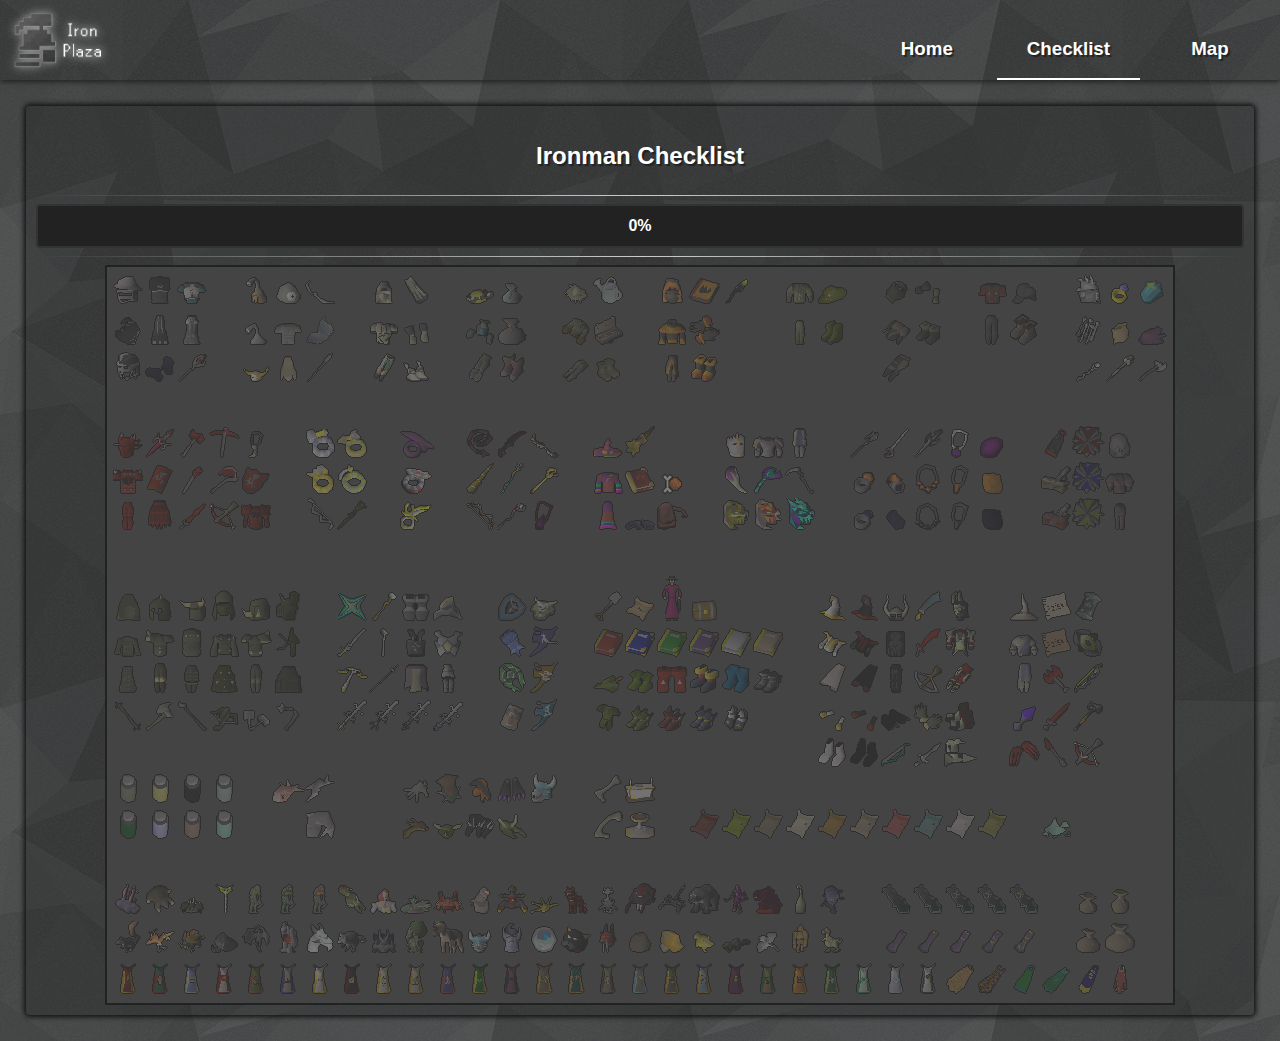
==== commit 198a7c14: "Added checklist items, updated home page" ====
--- a/html/checklist.html
+++ b/html/checklist.html
@@ -40,28 +40,28 @@
           <div id="frontbar"></div>
         </div>
         <hr>
-       <div id="checklist">
-        <span class="checklistItem"><img class="checklistImage" src="../images/checklist0-0.png" onerror="imgError(this);" onclick="toggle(this);" style="opacity:0.3;"></span><span class="checklistItem"><img class="checklistImage" src="../images/checklist0-1.png" onerror="imgError(this);" onclick="toggle(this);" style="opacity:0.3;"></span><span class="checklistItem"><img class="checklistImage" src="../images/checklist0-2.png" onerror="imgError(this);" onclick="toggle(this);" style="opacity:0.3;"></span><span class="checklistItem"><img class="checklistImage" src="../images/empty.png" onerror="imgError(this);" onclick="toggle(this);" style="opacity:0.3;"></span><span class="checklistItem"><img class="checklistImage" src="../images/checklist0-4.png" onerror="imgError(this);" onclick="toggle(this);" style="opacity:0.3;"></span><span class="checklistItem"><img class="checklistImage" src="../images/checklist0-5.png" onerror="imgError(this);" onclick="toggle(this);" style="opacity:0.3;"></span><span class="checklistItem"><img class="checklistImage" src="../images/checklist0-6.png" onerror="imgError(this);" onclick="toggle(this);" style="opacity:0.3;"></span><span class="checklistItem"><img class="checklistImage" src="../images/empty.png" onerror="imgError(this);" onclick="toggle(this);" style="opacity:0.3;"></span><span class="checklistItem"><img class="checklistImage" src="../images/checklist0-8.png" onerror="imgError(this);" onclick="toggle(this);" style="opacity:0.3;"></span><span class="checklistItem"><img class="checklistImage" src="../images/checklist0-9.png" onerror="imgError(this);" onclick="toggle(this);" style="opacity:0.3;"></span><span class="checklistItem"><img class="checklistImage" src="../images/empty.png" onerror="imgError(this);" onclick="toggle(this);" style="opacity:0.3;"></span><span class="checklistItem"><img class="checklistImage" src="../images/checklist0-11.png" onerror="imgError(this);" onclick="toggle(this);" style="opacity:0.3;"></span><span class="checklistItem"><img class="checklistImage" src="../images/checklist0-12.png" onerror="imgError(this);" onclick="toggle(this);" style="opacity:0.3;"></span><span class="checklistItem"><img class="checklistImage" src="../images/empty.png" onerror="imgError(this);" onclick="toggle(this);" style="opacity:0.3;"></span><span class="checklistItem"><img class="checklistImage" src="../images/checklist0-14.png" onerror="imgError(this);" onclick="toggle(this);" style="opacity:0.3;"></span><span class="checklistItem"><img class="checklistImage" src="../images/checklist0-15.png" onerror="imgError(this);" onclick="toggle(this);" style="opacity:0.3;"></span><span class="checklistItem"><img class="checklistImage" src="../images/empty.png" onerror="imgError(this);" onclick="toggle(this);" style="opacity:0.3;"></span><span class="checklistItem"><img class="checklistImage" src="../images/checklist0-17.png" onerror="imgError(this);" onclick="toggle(this);" style="opacity:0.3;"></span><span class="checklistItem"><img class="checklistImage" src="../images/checklist0-18.png" onerror="imgError(this);" onclick="toggle(this);" style="opacity:0.3;"></span><span class="checklistItem"><img class="checklistImage" src="../images/checklist0-19.png" onerror="imgError(this);" onclick="toggle(this);" style="opacity:0.3;"></span><span class="checklistItem"><img class="checklistImage" src="../images/empty.png" onerror="imgError(this);" onclick="toggle(this);" style="opacity:0.3;"></span><span class="checklistItem"><img class="checklistImage" src="../images/checklist0-21.png" onerror="imgError(this);" onclick="toggle(this);" style="opacity:0.3;"></span><span class="checklistItem"><img class="checklistImage" src="../images/checklist0-22.png" onerror="imgError(this);" onclick="toggle(this);" style="opacity:0.3;"></span><span class="checklistItem"><img class="checklistImage" src="../images/empty.png" onerror="imgError(this);" onclick="toggle(this);" style="opacity:0.3;"></span><span class="checklistItem"><img class="checklistImage" src="../images/checklist0-24.png" onerror="imgError(this);" onclick="toggle(this);" style="opacity:0.3;"></span><span class="checklistItem"><img class="checklistImage" src="../images/checklist0-25.png" onerror="imgError(this);" onclick="toggle(this);" style="opacity:0.3;"></span><span class="checklistItem"><img class="checklistImage" src="../images/empty.png" onerror="imgError(this);" onclick="toggle(this);" style="opacity:0.3;"></span><span class="checklistItem"><img class="checklistImage" src="../images/checklist0-27.png" onerror="imgError(this);" onclick="toggle(this);" style="opacity:0.3;"></span><span class="checklistItem"><img class="checklistImage" src="../images/checklist0-28.png" onerror="imgError(this);" onclick="toggle(this);" style="opacity:0.3;"></span><span class="checklistItem"><img class="checklistImage" src="../images/empty.png" onerror="imgError(this);" onclick="toggle(this);" style="opacity:0.3;"></span><span class="checklistItem"><img class="checklistImage" src="../images/checklist0-30.png" onerror="imgError(this);" onclick="toggle(this);" style="opacity:0.3;"></span><span class="checklistItem"><img class="checklistImage" src="../images/checklist0-31.png" onerror="imgError(this);" onclick="toggle(this);" style="opacity:0.3;"></span><span class="checklistItem"><img class="checklistImage" src="../images/checklist0-32.png" onerror="imgError(this);" onclick="toggle(this);" style="opacity:0.3;"></span><span class="checklistItem"><img class="checklistImage" src="../images/empty.png" onerror="imgError(this);" onclick="toggle(this);" style="opacity:0.3;"></span>
-        <br><span class="checklistItem"><img class="checklistImage" src="../images/checklist1-0.png" onerror="imgError(this);" onclick="toggle(this);" style="opacity:0.3;"></span><span class="checklistItem"><img class="checklistImage" src="../images/checklist1-1.png" onerror="imgError(this);" onclick="toggle(this);" style="opacity:0.3;"></span><span class="checklistItem"><img class="checklistImage" src="../images/checklist1-2.png" onerror="imgError(this);" onclick="toggle(this);" style="opacity:0.3;"></span><span class="checklistItem"><img class="checklistImage" src="../images/empty.png" onerror="imgError(this);" onclick="toggle(this);" style="opacity:0.3;"></span><span class="checklistItem"><img class="checklistImage" src="../images/checklist1-4.png" onerror="imgError(this);" onclick="toggle(this);" style="opacity:0.3;"></span><span class="checklistItem"><img class="checklistImage" src="../images/checklist1-5.png" onerror="imgError(this);" onclick="toggle(this);" style="opacity:0.3;"></span><span class="checklistItem"><img class="checklistImage" src="../images/checklist1-6.png" onerror="imgError(this);" onclick="toggle(this);" style="opacity:0.3;"></span><span class="checklistItem"><img class="checklistImage" src="../images/empty.png" onerror="imgError(this);" onclick="toggle(this);" style="opacity:0.3;"></span><span class="checklistItem"><img class="checklistImage" src="../images/checklist1-8.png" onerror="imgError(this);" onclick="toggle(this);" style="opacity:0.3;"></span><span class="checklistItem"><img class="checklistImage" src="../images/checklist1-9.png" onerror="imgError(this);" onclick="toggle(this);" style="opacity:0.3;"></span><span class="checklistItem"><img class="checklistImage" src="../images/empty.png" onerror="imgError(this);" onclick="toggle(this);" style="opacity:0.3;"></span><span class="checklistItem"><img class="checklistImage" src="../images/checklist1-11.png" onerror="imgError(this);" onclick="toggle(this);" style="opacity:0.3;"></span><span class="checklistItem"><img class="checklistImage" src="../images/checklist1-12.png" onerror="imgError(this);" onclick="toggle(this);" style="opacity:0.3;"></span><span class="checklistItem"><img class="checklistImage" src="../images/empty.png" onerror="imgError(this);" onclick="toggle(this);" style="opacity:0.3;"></span><span class="checklistItem"><img class="checklistImage" src="../images/checklist1-14.png" onerror="imgError(this);" onclick="toggle(this);" style="opacity:0.3;"></span><span class="checklistItem"><img class="checklistImage" src="../images/checklist1-15.png" onerror="imgError(this);" onclick="toggle(this);" style="opacity:0.3;"></span><span class="checklistItem"><img class="checklistImage" src="../images/empty.png" onerror="imgError(this);" onclick="toggle(this);" style="opacity:0.3;"></span><span class="checklistItem"><img class="checklistImage" src="../images/checklist1-17.png" onerror="imgError(this);" onclick="toggle(this);" style="opacity:0.3;"></span><span class="checklistItem"><img class="checklistImage" src="../images/checklist1-18.png" onerror="imgError(this);" onclick="toggle(this);" style="opacity:0.3;"></span><span class="checklistItem"><img class="checklistImage" src="../images/empty.png" onerror="imgError(this);" onclick="toggle(this);" style="opacity:0.3;"></span><span class="checklistItem"><img class="checklistImage" src="../images/empty.png" onerror="imgError(this);" onclick="toggle(this);" style="opacity:0.3;"></span><span class="checklistItem"><img class="checklistImage" src="../images/checklist1-21.png" onerror="imgError(this);" onclick="toggle(this);" style="opacity:0.3;"></span><span class="checklistItem"><img class="checklistImage" src="../images/checklist1-22.png" onerror="imgError(this);" onclick="toggle(this);" style="opacity:0.3;"></span><span class="checklistItem"><img class="checklistImage" src="../images/empty.png" onerror="imgError(this);" onclick="toggle(this);" style="opacity:0.3;"></span><span class="checklistItem"><img class="checklistImage" src="../images/checklist1-24.png" onerror="imgError(this);" onclick="toggle(this);" style="opacity:0.3;"></span><span class="checklistItem"><img class="checklistImage" src="../images/checklist1-25.png" onerror="imgError(this);" onclick="toggle(this);" style="opacity:0.3;"></span><span class="checklistItem"><img class="checklistImage" src="../images/empty.png" onerror="imgError(this);" onclick="toggle(this);" style="opacity:0.3;"></span><span class="checklistItem"><img class="checklistImage" src="../images/checklist1-27.png" onerror="imgError(this);" onclick="toggle(this);" style="opacity:0.3;"></span><span class="checklistItem"><img class="checklistImage" src="../images/checklist1-28.png" onerror="imgError(this);" onclick="toggle(this);" style="opacity:0.3;"></span><span class="checklistItem"><img class="checklistImage" src="../images/empty.png" onerror="imgError(this);" onclick="toggle(this);" style="opacity:0.3;"></span><span class="checklistItem"><img class="checklistImage" src="../images/checklist1-30.png" onerror="imgError(this);" onclick="toggle(this);" style="opacity:0.3;"></span><span class="checklistItem"><img class="checklistImage" src="../images/checklist1-31.png" onerror="imgError(this);" onclick="toggle(this);" style="opacity:0.3;"></span><span class="checklistItem"><img class="checklistImage" src="../images/checklist1-32.png" onerror="imgError(this);" onclick="toggle(this);" style="opacity:0.3;"></span><span class="checklistItem"><img class="checklistImage" src="../images/empty.png" onerror="imgError(this);" onclick="toggle(this);" style="opacity:0.3;"></span>
-        <br><span class="checklistItem"><img class="checklistImage" src="../images/checklist2-0.png" onerror="imgError(this);" onclick="toggle(this);" style="opacity:0.3;"></span><span class="checklistItem"><img class="checklistImage" src="../images/checklist2-1.png" onerror="imgError(this);" onclick="toggle(this);" style="opacity:0.3;"></span><span class="checklistItem"><img class="checklistImage" src="../images/checklist2-2.png" onerror="imgError(this);" onclick="toggle(this);" style="opacity:0.3;"></span><span class="checklistItem"><img class="checklistImage" src="../images/empty.png" onerror="imgError(this);" onclick="toggle(this);" style="opacity:0.3;"></span><span class="checklistItem"><img class="checklistImage" src="../images/checklist2-4.png" onerror="imgError(this);" onclick="toggle(this);" style="opacity:0.3;"></span><span class="checklistItem"><img class="checklistImage" src="../images/checklist2-5.png" onerror="imgError(this);" onclick="toggle(this);" style="opacity:0.3;"></span><span class="checklistItem"><img class="checklistImage" src="../images/checklist2-6.png" onerror="imgError(this);" onclick="toggle(this);" style="opacity:0.3;"></span><span class="checklistItem"><img class="checklistImage" src="../images/empty.png" onerror="imgError(this);" onclick="toggle(this);" style="opacity:0.3;"></span><span class="checklistItem"><img class="checklistImage" src="../images/checklist2-8.png" onerror="imgError(this);" onclick="toggle(this);" style="opacity:0.3;"></span><span class="checklistItem"><img class="checklistImage" src="../images/checklist2-9.png" onerror="imgError(this);" onclick="toggle(this);" style="opacity:0.3;"></span><span class="checklistItem"><img class="checklistImage" src="../images/empty.png" onerror="imgError(this);" onclick="toggle(this);" style="opacity:0.3;"></span><span class="checklistItem"><img class="checklistImage" src="../images/checklist2-11.png" onerror="imgError(this);" onclick="toggle(this);" style="opacity:0.3;"></span><span class="checklistItem"><img class="checklistImage" src="../images/checklist2-12.png" onerror="imgError(this);" onclick="toggle(this);" style="opacity:0.3;"></span><span class="checklistItem"><img class="checklistImage" src="../images/empty.png" onerror="imgError(this);" onclick="toggle(this);" style="opacity:0.3;"></span><span class="checklistItem"><img class="checklistImage" src="../images/checklist2-14.png" onerror="imgError(this);" onclick="toggle(this);" style="opacity:0.3;"></span><span class="checklistItem"><img class="checklistImage" src="../images/checklist2-15.png" onerror="imgError(this);" onclick="toggle(this);" style="opacity:0.3;"></span><span class="checklistItem"><img class="checklistImage" src="../images/empty.png" onerror="imgError(this);" onclick="toggle(this);" style="opacity:0.3;"></span><span class="checklistItem"><img class="checklistImage" src="../images/checklist2-17.png" onerror="imgError(this);" onclick="toggle(this);" style="opacity:0.3;"></span><span class="checklistItem"><img class="checklistImage" src="../images/checklist2-18.png" onerror="imgError(this);" onclick="toggle(this);" style="opacity:0.3;"></span><span class="checklistItem"><img class="checklistImage" src="../images/empty.png" onerror="imgError(this);" onclick="toggle(this);" style="opacity:0.3;"></span><span class="checklistItem"><img class="checklistImage" src="../images/empty.png" onerror="imgError(this);" onclick="toggle(this);" style="opacity:0.3;"></span><span class="checklistItem"><img class="checklistImage" src="../images/empty.png" onerror="imgError(this);" onclick="toggle(this);" style="opacity:0.3;"></span><span class="checklistItem"><img class="checklistImage" src="../images/empty.png" onerror="imgError(this);" onclick="toggle(this);" style="opacity:0.3;"></span><span class="checklistItem"><img class="checklistImage" src="../images/empty.png" onerror="imgError(this);" onclick="toggle(this);" style="opacity:0.3;"></span><span class="checklistItem"><img class="checklistImage" src="../images/checklist2-24.png" onerror="imgError(this);" onclick="toggle(this);" style="opacity:0.3;"></span><span class="checklistItem"><img class="checklistImage" src="../images/empty.png" onerror="imgError(this);" onclick="toggle(this);" style="opacity:0.3;"></span><span class="checklistItem"><img class="checklistImage" src="../images/empty.png" onerror="imgError(this);" onclick="toggle(this);" style="opacity:0.3;"></span><span class="checklistItem"><img class="checklistImage" src="../images/empty.png" onerror="imgError(this);" onclick="toggle(this);" style="opacity:0.3;"></span><span class="checklistItem"><img class="checklistImage" src="../images/empty.png" onerror="imgError(this);" onclick="toggle(this);" style="opacity:0.3;"></span><span class="checklistItem"><img class="checklistImage" src="../images/empty.png" onerror="imgError(this);" onclick="toggle(this);" style="opacity:0.3;"></span><span class="checklistItem"><img class="checklistImage" src="../images/checklist2-30.png" onerror="imgError(this);" onclick="toggle(this);" style="opacity:0.3;"></span><span class="checklistItem"><img class="checklistImage" src="../images/checklist2-31.png" onerror="imgError(this);" onclick="toggle(this);" style="opacity:0.3;"></span><span class="checklistItem"><img class="checklistImage" src="../images/checklist2-32.png" onerror="imgError(this);" onclick="toggle(this);" style="opacity:0.3;"></span><span class="checklistItem"><img class="checklistImage" src="../images/empty.png" onerror="imgError(this);" onclick="toggle(this);" style="opacity:0.3;"></span>
-        <br><span class="checklistItem"><img class="checklistImage" src="../images/empty.png" onerror="imgError(this);" onclick="toggle(this);" style="opacity:0.3;"></span><span class="checklistItem"><img class="checklistImage" src="../images/empty.png" onerror="imgError(this);" onclick="toggle(this);" style="opacity:0.3;"></span><span class="checklistItem"><img class="checklistImage" src="../images/empty.png" onerror="imgError(this);" onclick="toggle(this);" style="opacity:0.3;"></span><span class="checklistItem"><img class="checklistImage" src="../images/empty.png" onerror="imgError(this);" onclick="toggle(this);" style="opacity:0.3;"></span><span class="checklistItem"><img class="checklistImage" src="../images/empty.png" onerror="imgError(this);" onclick="toggle(this);" style="opacity:0.3;"></span><span class="checklistItem"><img class="checklistImage" src="../images/empty.png" onerror="imgError(this);" onclick="toggle(this);" style="opacity:0.3;"></span><span class="checklistItem"><img class="checklistImage" src="../images/empty.png" onerror="imgError(this);" onclick="toggle(this);" style="opacity:0.3;"></span><span class="checklistItem"><img class="checklistImage" src="../images/empty.png" onerror="imgError(this);" onclick="toggle(this);" style="opacity:0.3;"></span><span class="checklistItem"><img class="checklistImage" src="../images/empty.png" onerror="imgError(this);" onclick="toggle(this);" style="opacity:0.3;"></span><span class="checklistItem"><img class="checklistImage" src="../images/empty.png" onerror="imgError(this);" onclick="toggle(this);" style="opacity:0.3;"></span><span class="checklistItem"><img class="checklistImage" src="../images/empty.png" onerror="imgError(this);" onclick="toggle(this);" style="opacity:0.3;"></span><span class="checklistItem"><img class="checklistImage" src="../images/empty.png" onerror="imgError(this);" onclick="toggle(this);" style="opacity:0.3;"></span><span class="checklistItem"><img class="checklistImage" src="../images/empty.png" onerror="imgError(this);" onclick="toggle(this);" style="opacity:0.3;"></span><span class="checklistItem"><img class="checklistImage" src="../images/empty.png" onerror="imgError(this);" onclick="toggle(this);" style="opacity:0.3;"></span><span class="checklistItem"><img class="checklistImage" src="../images/empty.png" onerror="imgError(this);" onclick="toggle(this);" style="opacity:0.3;"></span><span class="checklistItem"><img class="checklistImage" src="../images/empty.png" onerror="imgError(this);" onclick="toggle(this);" style="opacity:0.3;"></span><span class="checklistItem"><img class="checklistImage" src="../images/empty.png" onerror="imgError(this);" onclick="toggle(this);" style="opacity:0.3;"></span><span class="checklistItem"><img class="checklistImage" src="../images/empty.png" onerror="imgError(this);" onclick="toggle(this);" style="opacity:0.3;"></span><span class="checklistItem"><img class="checklistImage" src="../images/empty.png" onerror="imgError(this);" onclick="toggle(this);" style="opacity:0.3;"></span><span class="checklistItem"><img class="checklistImage" src="../images/empty.png" onerror="imgError(this);" onclick="toggle(this);" style="opacity:0.3;"></span><span class="checklistItem"><img class="checklistImage" src="../images/empty.png" onerror="imgError(this);" onclick="toggle(this);" style="opacity:0.3;"></span><span class="checklistItem"><img class="checklistImage" src="../images/empty.png" onerror="imgError(this);" onclick="toggle(this);" style="opacity:0.3;"></span><span class="checklistItem"><img class="checklistImage" src="../images/empty.png" onerror="imgError(this);" onclick="toggle(this);" style="opacity:0.3;"></span><span class="checklistItem"><img class="checklistImage" src="../images/empty.png" onerror="imgError(this);" onclick="toggle(this);" style="opacity:0.3;"></span><span class="checklistItem"><img class="checklistImage" src="../images/empty.png" onerror="imgError(this);" onclick="toggle(this);" style="opacity:0.3;"></span><span class="checklistItem"><img class="checklistImage" src="../images/empty.png" onerror="imgError(this);" onclick="toggle(this);" style="opacity:0.3;"></span><span class="checklistItem"><img class="checklistImage" src="../images/empty.png" onerror="imgError(this);" onclick="toggle(this);" style="opacity:0.3;"></span><span class="checklistItem"><img class="checklistImage" src="../images/empty.png" onerror="imgError(this);" onclick="toggle(this);" style="opacity:0.3;"></span><span class="checklistItem"><img class="checklistImage" src="../images/empty.png" onerror="imgError(this);" onclick="toggle(this);" style="opacity:0.3;"></span><span class="checklistItem"><img class="checklistImage" src="../images/empty.png" onerror="imgError(this);" onclick="toggle(this);" style="opacity:0.3;"></span><span class="checklistItem"><img class="checklistImage" src="../images/empty.png" onerror="imgError(this);" onclick="toggle(this);" style="opacity:0.3;"></span><span class="checklistItem"><img class="checklistImage" src="../images/empty.png" onerror="imgError(this);" onclick="toggle(this);" style="opacity:0.3;"></span><span class="checklistItem"><img class="checklistImage" src="../images/empty.png" onerror="imgError(this);" onclick="toggle(this);" style="opacity:0.3;"></span><span class="checklistItem"><img class="checklistImage" src="../images/empty.png" onerror="imgError(this);" onclick="toggle(this);" style="opacity:0.3;"></span>
-        <br><span class="checklistItem"><img class="checklistImage" src="../images/checklist4-0.png" onerror="imgError(this);" onclick="toggle(this);" style="opacity:0.3;"></span><span class="checklistItem"><img class="checklistImage" src="../images/checklist4-1.png" onerror="imgError(this);" onclick="toggle(this);" style="opacity:0.3;"></span><span class="checklistItem"><img class="checklistImage" src="../images/checklist4-2.png" onerror="imgError(this);" onclick="toggle(this);" style="opacity:0.3;"></span><span class="checklistItem"><img class="checklistImage" src="../images/checklist4-3.png" onerror="imgError(this);" onclick="toggle(this);" style="opacity:0.3;"></span><span class="checklistItem"><img class="checklistImage" src="../images/checklist4-4.png" onerror="imgError(this);" onclick="toggle(this);" style="opacity:0.3;"></span><span class="checklistItem"><img class="checklistImage" src="../images/empty.png" onerror="imgError(this);" onclick="toggle(this);" style="opacity:0.3;"></span><span class="checklistItem"><img class="checklistImage" src="../images/checklist4-6.png" onerror="imgError(this);" onclick="toggle(this);" style="opacity:0.3;"></span><span class="checklistItem"><img class="checklistImage" src="../images/checklist4-7.png" onerror="imgError(this);" onclick="toggle(this);" style="opacity:0.3;"></span><span class="checklistItem"><img class="checklistImage" src="../images/empty.png" onerror="imgError(this);" onclick="toggle(this);" style="opacity:0.3;"></span><span class="checklistItem"><img class="checklistImage" src="../images/checklist4-9.png" onerror="imgError(this);" onclick="toggle(this);" style="opacity:0.3;"></span><span class="checklistItem"><img class="checklistImage" src="../images/empty.png" onerror="imgError(this);" onclick="toggle(this);" style="opacity:0.3;"></span><span class="checklistItem"><img class="checklistImage" src="../images/checklist4-11.png" onerror="imgError(this);" onclick="toggle(this);" style="opacity:0.3;"></span><span class="checklistItem"><img class="checklistImage" src="../images/checklist4-12.png" onerror="imgError(this);" onclick="toggle(this);" style="opacity:0.3;"></span><span class="checklistItem"><img class="checklistImage" src="../images/checklist4-13.png" onerror="imgError(this);" onclick="toggle(this);" style="opacity:0.3;"></span><span class="checklistItem"><img class="checklistImage" src="../images/empty.png" onerror="imgError(this);" onclick="toggle(this);" style="opacity:0.3;"></span><span class="checklistItem"><img class="checklistImage" src="../images/checklist4-15.png" onerror="imgError(this);" onclick="toggle(this);" style="opacity:0.3;"></span><span class="checklistItem"><img class="checklistImage" src="../images/checklist4-16.png" onerror="imgError(this);" onclick="toggle(this);" style="opacity:0.3;"></span><span class="checklistItem"><img class="checklistImage" src="../images/empty.png" onerror="imgError(this);" onclick="toggle(this);" style="opacity:0.3;"></span><span class="checklistItem"><img class="checklistImage" src="../images/empty.png" onerror="imgError(this);" onclick="toggle(this);" style="opacity:0.3;"></span><span class="checklistItem"><img class="checklistImage" src="../images/checklist4-19.png" onerror="imgError(this);" onclick="toggle(this);" style="opacity:0.3;"></span><span class="checklistItem"><img class="checklistImage" src="../images/checklist4-20.png" onerror="imgError(this);" onclick="toggle(this);" style="opacity:0.3;"></span><span class="checklistItem"><img class="checklistImage" src="../images/checklist4-21.png" onerror="imgError(this);" onclick="toggle(this);" style="opacity:0.3;"></span><span class="checklistItem"><img class="checklistImage" src="../images/empty.png" onerror="imgError(this);" onclick="toggle(this);" style="opacity:0.3;"></span><span class="checklistItem"><img class="checklistImage" src="../images/checklist4-23.png" onerror="imgError(this);" onclick="toggle(this);" style="opacity:0.3;"></span><span class="checklistItem"><img class="checklistImage" src="../images/checklist4-24.png" onerror="imgError(this);" onclick="toggle(this);" style="opacity:0.3;"></span><span class="checklistItem"><img class="checklistImage" src="../images/checklist4-25.png" onerror="imgError(this);" onclick="toggle(this);" style="opacity:0.3;"></span><span class="checklistItem"><img class="checklistImage" src="../images/checklist4-26.png" onerror="imgError(this);" onclick="toggle(this);" style="opacity:0.3;"></span><span class="checklistItem"><img class="checklistImage" src="../images/checklist4-27.png" onerror="imgError(this);" onclick="toggle(this);" style="opacity:0.3;"></span><span class="checklistItem"><img class="checklistImage" src="../images/empty.png" onerror="imgError(this);" onclick="toggle(this);" style="opacity:0.3;"></span><span class="checklistItem"><img class="checklistImage" src="../images/empty.png" onerror="imgError(this);" onclick="toggle(this);" style="opacity:0.3;"></span><span class="checklistItem"><img class="checklistImage" src="../images/checklist4-30.png" onerror="imgError(this);" onclick="toggle(this);" style="opacity:0.3;"></span><span class="checklistItem"><img class="checklistImage" src="../images/empty.png" onerror="imgError(this);" onclick="toggle(this);" style="opacity:0.3;"></span><span class="checklistItem"><img class="checklistImage" src="../images/empty.png" onerror="imgError(this);" onclick="toggle(this);" style="opacity:0.3;"></span><span class="checklistItem"><img class="checklistImage" src="../images/empty.png" onerror="imgError(this);" onclick="toggle(this);" style="opacity:0.3;"></span>
-        <br><span class="checklistItem"><img class="checklistImage" src="../images/checklist5-0.png" onerror="imgError(this);" onclick="toggle(this);" style="opacity:0.3;"></span><span class="checklistItem"><img class="checklistImage" src="../images/checklist5-1.png" onerror="imgError(this);" onclick="toggle(this);" style="opacity:0.3;"></span><span class="checklistItem"><img class="checklistImage" src="../images/checklist5-2.png" onerror="imgError(this);" onclick="toggle(this);" style="opacity:0.3;"></span><span class="checklistItem"><img class="checklistImage" src="../images/checklist5-3.png" onerror="imgError(this);" onclick="toggle(this);" style="opacity:0.3;"></span><span class="checklistItem"><img class="checklistImage" src="../images/checklist5-4.png" onerror="imgError(this);" onclick="toggle(this);" style="opacity:0.3;"></span><span class="checklistItem"><img class="checklistImage" src="../images/empty.png" onerror="imgError(this);" onclick="toggle(this);" style="opacity:0.3;"></span><span class="checklistItem"><img class="checklistImage" src="../images/checklist5-6.png" onerror="imgError(this);" onclick="toggle(this);" style="opacity:0.3;"></span><span class="checklistItem"><img class="checklistImage" src="../images/checklist5-7.png" onerror="imgError(this);" onclick="toggle(this);" style="opacity:0.3;"></span><span class="checklistItem"><img class="checklistImage" src="../images/empty.png" onerror="imgError(this);" onclick="toggle(this);" style="opacity:0.3;"></span><span class="checklistItem"><img class="checklistImage" src="../images/checklist5-9.png" onerror="imgError(this);" onclick="toggle(this);" style="opacity:0.3;"></span><span class="checklistItem"><img class="checklistImage" src="../images/empty.png" onerror="imgError(this);" onclick="toggle(this);" style="opacity:0.3;"></span><span class="checklistItem"><img class="checklistImage" src="../images/checklist5-11.png" onerror="imgError(this);" onclick="toggle(this);" style="opacity:0.3;"></span><span class="checklistItem"><img class="checklistImage" src="../images/checklist5-12.png" onerror="imgError(this);" onclick="toggle(this);" style="opacity:0.3;"></span><span class="checklistItem"><img class="checklistImage" src="../images/checklist5-13.png" onerror="imgError(this);" onclick="toggle(this);" style="opacity:0.3;"></span><span class="checklistItem"><img class="checklistImage" src="../images/empty.png" onerror="imgError(this);" onclick="toggle(this);" style="opacity:0.3;"></span><span class="checklistItem"><img class="checklistImage" src="../images/checklist5-15.png" onerror="imgError(this);" onclick="toggle(this);" style="opacity:0.3;"></span><span class="checklistItem"><img class="checklistImage" src="../images/checklist5-16.png" onerror="imgError(this);" onclick="toggle(this);" style="opacity:0.3;"></span><span class="checklistItem"><img class="checklistImage" src="../images/checklist5-17.png" onerror="imgError(this);" onclick="toggle(this);" style="opacity:0.3;"></span><span class="checklistItem"><img class="checklistImage" src="../images/empty.png" onerror="imgError(this);" onclick="toggle(this);" style="opacity:0.3;"></span><span class="checklistItem"><img class="checklistImage" src="../images/checklist5-19.png" onerror="imgError(this);" onclick="toggle(this);" style="opacity:0.3;"></span><span class="checklistItem"><img class="checklistImage" src="../images/checklist5-20.png" onerror="imgError(this);" onclick="toggle(this);" style="opacity:0.3;"></span><span class="checklistItem"><img class="checklistImage" src="../images/checklist5-21.png" onerror="imgError(this);" onclick="toggle(this);" style="opacity:0.3;"></span><span class="checklistItem"><img class="checklistImage" src="../images/empty.png" onerror="imgError(this);" onclick="toggle(this);" style="opacity:0.3;"></span><span class="checklistItem"><img class="checklistImage" src="../images/checklist5-23.png" onerror="imgError(this);" onclick="toggle(this);" style="opacity:0.3;"></span><span class="checklistItem"><img class="checklistImage" src="../images/checklist5-24.png" onerror="imgError(this);" onclick="toggle(this);" style="opacity:0.3;"></span><span class="checklistItem"><img class="checklistImage" src="../images/checklist5-25.png" onerror="imgError(this);" onclick="toggle(this);" style="opacity:0.3;"></span><span class="checklistItem"><img class="checklistImage" src="../images/checklist5-26.png" onerror="imgError(this);" onclick="toggle(this);" style="opacity:0.3;"></span><span class="checklistItem"><img class="checklistImage" src="../images/checklist5-27.png" onerror="imgError(this);" onclick="toggle(this);" style="opacity:0.3;"></span><span class="checklistItem"><img class="checklistImage" src="../images/empty.png" onerror="imgError(this);" onclick="toggle(this);" style="opacity:0.3;"></span><span class="checklistItem"><img class="checklistImage" src="../images/checklist5-29.png" onerror="imgError(this);" onclick="toggle(this);" style="opacity:0.3;"></span><span class="checklistItem"><img class="checklistImage" src="../images/checklist5-30.png" onerror="imgError(this);" onclick="toggle(this);" style="opacity:0.3;"></span><span class="checklistItem"><img class="checklistImage" src="../images/empty.png" onerror="imgError(this);" onclick="toggle(this);" style="opacity:0.3;"></span><span class="checklistItem"><img class="checklistImage" src="../images/empty.png" onerror="imgError(this);" onclick="toggle(this);" style="opacity:0.3;"></span><span class="checklistItem"><img class="checklistImage" src="../images/empty.png" onerror="imgError(this);" onclick="toggle(this);" style="opacity:0.3;"></span>
-        <br><span class="checklistItem"><img class="checklistImage" src="../images/checklist6-0.png" onerror="imgError(this);" onclick="toggle(this);" style="opacity:0.3;"></span><span class="checklistItem"><img class="checklistImage" src="../images/checklist6-1.png" onerror="imgError(this);" onclick="toggle(this);" style="opacity:0.3;"></span><span class="checklistItem"><img class="checklistImage" src="../images/checklist6-2.png" onerror="imgError(this);" onclick="toggle(this);" style="opacity:0.3;"></span><span class="checklistItem"><img class="checklistImage" src="../images/checklist6-3.png" onerror="imgError(this);" onclick="toggle(this);" style="opacity:0.3;"></span><span class="checklistItem"><img class="checklistImage" src="../images/checklist6-4.png" onerror="imgError(this);" onclick="toggle(this);" style="opacity:0.3;"></span><span class="checklistItem"><img class="checklistImage" src="../images/empty.png" onerror="imgError(this);" onclick="toggle(this);" style="opacity:0.3;"></span><span class="checklistItem"><img class="checklistImage" src="../images/checklist6-6.png" onerror="imgError(this);" onclick="toggle(this);" style="opacity:0.3;"></span><span class="checklistItem"><img class="checklistImage" src="../images/checklist6-7.png" onerror="imgError(this);" onclick="toggle(this);" style="opacity:0.3;"></span><span class="checklistItem"><img class="checklistImage" src="../images/empty.png" onerror="imgError(this);" onclick="toggle(this);" style="opacity:0.3;"></span><span class="checklistItem"><img class="checklistImage" src="../images/checklist6-9.png" onerror="imgError(this);" onclick="toggle(this);" style="opacity:0.3;"></span><span class="checklistItem"><img class="checklistImage" src="../images/empty.png" onerror="imgError(this);" onclick="toggle(this);" style="opacity:0.3;"></span><span class="checklistItem"><img class="checklistImage" src="../images/checklist6-11.png" onerror="imgError(this);" onclick="toggle(this);" style="opacity:0.3;"></span><span class="checklistItem"><img class="checklistImage" src="../images/checklist6-12.png" onerror="imgError(this);" onclick="toggle(this);" style="opacity:0.3;"></span><span class="checklistItem"><img class="checklistImage" src="../images/checklist6-13.png" onerror="imgError(this);" onclick="toggle(this);" style="opacity:0.3;"></span><span class="checklistItem"><img class="checklistImage" src="../images/empty.png" onerror="imgError(this);" onclick="toggle(this);" style="opacity:0.3;"></span><span class="checklistItem"><img class="checklistImage" src="../images/checklist6-15.png" onerror="imgError(this);" onclick="toggle(this);" style="opacity:0.3;"></span><span class="checklistItem"><img class="checklistImage" src="../images/checklist6-16.png" onerror="imgError(this);" onclick="toggle(this);" style="opacity:0.3;"></span><span class="checklistItem"><img class="checklistImage" src="../images/checklist6-17.png" onerror="imgError(this);" onclick="toggle(this);" style="opacity:0.3;"></span><span class="checklistItem"><img class="checklistImage" src="../images/empty.png" onerror="imgError(this);" onclick="toggle(this);" style="opacity:0.3;"></span><span class="checklistItem"><img class="checklistImage" src="../images/checklist6-19.png" onerror="imgError(this);" onclick="toggle(this);" style="opacity:0.3;"></span><span class="checklistItem"><img class="checklistImage" src="../images/checklist6-20.png" onerror="imgError(this);" onclick="toggle(this);" style="opacity:0.3;"></span><span class="checklistItem"><img class="checklistImage" src="../images/checklist6-21.png" onerror="imgError(this);" onclick="toggle(this);" style="opacity:0.3;"></span><span class="checklistItem"><img class="checklistImage" src="../images/empty.png" onerror="imgError(this);" onclick="toggle(this);" style="opacity:0.3;"></span><span class="checklistItem"><img class="checklistImage" src="../images/checklist6-23.png" onerror="imgError(this);" onclick="toggle(this);" style="opacity:0.3;"></span><span class="checklistItem"><img class="checklistImage" src="../images/checklist6-24.png" onerror="imgError(this);" onclick="toggle(this);" style="opacity:0.3;"></span><span class="checklistItem"><img class="checklistImage" src="../images/checklist6-25.png" onerror="imgError(this);" onclick="toggle(this);" style="opacity:0.3;"></span><span class="checklistItem"><img class="checklistImage" src="../images/checklist6-26.png" onerror="imgError(this);" onclick="toggle(this);" style="opacity:0.3;"></span><span class="checklistItem"><img class="checklistImage" src="../images/checklist6-27.png" onerror="imgError(this);" onclick="toggle(this);" style="opacity:0.3;"></span><span class="checklistItem"><img class="checklistImage" src="../images/empty.png" onerror="imgError(this);" onclick="toggle(this);" style="opacity:0.3;"></span><span class="checklistItem"><img class="checklistImage" src="../images/checklist6-29.png" onerror="imgError(this);" onclick="toggle(this);" style="opacity:0.3;"></span><span class="checklistItem"><img class="checklistImage" src="../images/checklist6-30.png" onerror="imgError(this);" onclick="toggle(this);" style="opacity:0.3;"></span><span class="checklistItem"><img class="checklistImage" src="../images/empty.png" onerror="imgError(this);" onclick="toggle(this);" style="opacity:0.3;"></span><span class="checklistItem"><img class="checklistImage" src="../images/empty.png" onerror="imgError(this);" onclick="toggle(this);" style="opacity:0.3;"></span><span class="checklistItem"><img class="checklistImage" src="../images/empty.png" onerror="imgError(this);" onclick="toggle(this);" style="opacity:0.3;"></span>
-        <br><span class="checklistItem"><img class="checklistImage" src="../images/empty.png" onerror="imgError(this);" onclick="toggle(this);" style="opacity:0.3;"></span><span class="checklistItem"><img class="checklistImage" src="../images/empty.png" onerror="imgError(this);" onclick="toggle(this);" style="opacity:0.3;"></span><span class="checklistItem"><img class="checklistImage" src="../images/empty.png" onerror="imgError(this);" onclick="toggle(this);" style="opacity:0.3;"></span><span class="checklistItem"><img class="checklistImage" src="../images/empty.png" onerror="imgError(this);" onclick="toggle(this);" style="opacity:0.3;"></span><span class="checklistItem"><img class="checklistImage" src="../images/empty.png" onerror="imgError(this);" onclick="toggle(this);" style="opacity:0.3;"></span><span class="checklistItem"><img class="checklistImage" src="../images/empty.png" onerror="imgError(this);" onclick="toggle(this);" style="opacity:0.3;"></span><span class="checklistItem"><img class="checklistImage" src="../images/empty.png" onerror="imgError(this);" onclick="toggle(this);" style="opacity:0.3;"></span><span class="checklistItem"><img class="checklistImage" src="../images/empty.png" onerror="imgError(this);" onclick="toggle(this);" style="opacity:0.3;"></span><span class="checklistItem"><img class="checklistImage" src="../images/empty.png" onerror="imgError(this);" onclick="toggle(this);" style="opacity:0.3;"></span><span class="checklistItem"><img class="checklistImage" src="../images/empty.png" onerror="imgError(this);" onclick="toggle(this);" style="opacity:0.3;"></span><span class="checklistItem"><img class="checklistImage" src="../images/empty.png" onerror="imgError(this);" onclick="toggle(this);" style="opacity:0.3;"></span><span class="checklistItem"><img class="checklistImage" src="../images/empty.png" onerror="imgError(this);" onclick="toggle(this);" style="opacity:0.3;"></span><span class="checklistItem"><img class="checklistImage" src="../images/empty.png" onerror="imgError(this);" onclick="toggle(this);" style="opacity:0.3;"></span><span class="checklistItem"><img class="checklistImage" src="../images/empty.png" onerror="imgError(this);" onclick="toggle(this);" style="opacity:0.3;"></span><span class="checklistItem"><img class="checklistImage" src="../images/empty.png" onerror="imgError(this);" onclick="toggle(this);" style="opacity:0.3;"></span><span class="checklistItem"><img class="checklistImage" src="../images/empty.png" onerror="imgError(this);" onclick="toggle(this);" style="opacity:0.3;"></span><span class="checklistItem"><img class="checklistImage" src="../images/empty.png" onerror="imgError(this);" onclick="toggle(this);" style="opacity:0.3;"></span><span class="checklistItem"><img class="checklistImage" src="../images/empty.png" onerror="imgError(this);" onclick="toggle(this);" style="opacity:0.3;"></span><span class="checklistItem"><img class="checklistImage" src="../images/empty.png" onerror="imgError(this);" onclick="toggle(this);" style="opacity:0.3;"></span><span class="checklistItem"><img class="checklistImage" src="../images/empty.png" onerror="imgError(this);" onclick="toggle(this);" style="opacity:0.3;"></span><span class="checklistItem"><img class="checklistImage" src="../images/empty.png" onerror="imgError(this);" onclick="toggle(this);" style="opacity:0.3;"></span><span class="checklistItem"><img class="checklistImage" src="../images/empty.png" onerror="imgError(this);" onclick="toggle(this);" style="opacity:0.3;"></span><span class="checklistItem"><img class="checklistImage" src="../images/empty.png" onerror="imgError(this);" onclick="toggle(this);" style="opacity:0.3;"></span><span class="checklistItem"><img class="checklistImage" src="../images/empty.png" onerror="imgError(this);" onclick="toggle(this);" style="opacity:0.3;"></span><span class="checklistItem"><img class="checklistImage" src="../images/empty.png" onerror="imgError(this);" onclick="toggle(this);" style="opacity:0.3;"></span><span class="checklistItem"><img class="checklistImage" src="../images/empty.png" onerror="imgError(this);" onclick="toggle(this);" style="opacity:0.3;"></span><span class="checklistItem"><img class="checklistImage" src="../images/empty.png" onerror="imgError(this);" onclick="toggle(this);" style="opacity:0.3;"></span><span class="checklistItem"><img class="checklistImage" src="../images/empty.png" onerror="imgError(this);" onclick="toggle(this);" style="opacity:0.3;"></span><span class="checklistItem"><img class="checklistImage" src="../images/empty.png" onerror="imgError(this);" onclick="toggle(this);" style="opacity:0.3;"></span><span class="checklistItem"><img class="checklistImage" src="../images/empty.png" onerror="imgError(this);" onclick="toggle(this);" style="opacity:0.3;"></span><span class="checklistItem"><img class="checklistImage" src="../images/empty.png" onerror="imgError(this);" onclick="toggle(this);" style="opacity:0.3;"></span><span class="checklistItem"><img class="checklistImage" src="../images/empty.png" onerror="imgError(this);" onclick="toggle(this);" style="opacity:0.3;"></span><span class="checklistItem"><img class="checklistImage" src="../images/empty.png" onerror="imgError(this);" onclick="toggle(this);" style="opacity:0.3;"></span><span class="checklistItem"><img class="checklistImage" src="../images/empty.png" onerror="imgError(this);" onclick="toggle(this);" style="opacity:0.3;"></span>
-        <br><span class="checklistItem"><img class="checklistImage" src="../images/checklist8-0.png" onerror="imgError(this);" onclick="toggle(this);" style="opacity:0.3;"></span><span class="checklistItem"><img class="checklistImage" src="../images/checklist8-1.png" onerror="imgError(this);" onclick="toggle(this);" style="opacity:0.3;"></span><span class="checklistItem"><img class="checklistImage" src="../images/checklist8-2.png" onerror="imgError(this);" onclick="toggle(this);" style="opacity:0.3;"></span><span class="checklistItem"><img class="checklistImage" src="../images/checklist8-3.png" onerror="imgError(this);" onclick="toggle(this);" style="opacity:0.3;"></span><span class="checklistItem"><img class="checklistImage" src="../images/checklist8-4.png" onerror="imgError(this);" onclick="toggle(this);" style="opacity:0.3;"></span><span class="checklistItem"><img class="checklistImage" src="../images/checklist8-5.png" onerror="imgError(this);" onclick="toggle(this);" style="opacity:0.3;"></span><span class="checklistItem"><img class="checklistImage" src="../images/empty.png" onerror="imgError(this);" onclick="toggle(this);" style="opacity:0.3;"></span><span class="checklistItem"><img class="checklistImage" src="../images/checklist8-7.png" onerror="imgError(this);" onclick="toggle(this);" style="opacity:0.3;"></span><span class="checklistItem"><img class="checklistImage" src="../images/checklist8-8.png" onerror="imgError(this);" onclick="toggle(this);" style="opacity:0.3;"></span><span class="checklistItem"><img class="checklistImage" src="../images/checklist8-9.png" onerror="imgError(this);" onclick="toggle(this);" style="opacity:0.3;"></span><span class="checklistItem"><img class="checklistImage" src="../images/checklist8-10.png" onerror="imgError(this);" onclick="toggle(this);" style="opacity:0.3;"></span><span class="checklistItem"><img class="checklistImage" src="../images/empty.png" onerror="imgError(this);" onclick="toggle(this);" style="opacity:0.3;"></span><span class="checklistItem"><img class="checklistImage" src="../images/checklist8-12.png" onerror="imgError(this);" onclick="toggle(this);" style="opacity:0.3;"></span><span class="checklistItem"><img class="checklistImage" src="../images/checklist8-13.png" onerror="imgError(this);" onclick="toggle(this);" style="opacity:0.3;"></span><span class="checklistItem"><img class="checklistImage" src="../images/empty.png" onerror="imgError(this);" onclick="toggle(this);" style="opacity:0.3;"></span><span class="checklistItem"><img class="checklistImage" src="../images/checklist8-15.png" onerror="imgError(this);" onclick="toggle(this);" style="opacity:0.3;"></span><span class="checklistItem"><img class="checklistImage" src="../images/checklist8-16.png" onerror="imgError(this);" onclick="toggle(this);" style="opacity:0.3;"></span><span class="checklistItem"><img class="checklistImage" src="../images/checklist8-17.png" onerror="imgError(this);" onclick="toggle(this);" style="opacity:0.3;"></span><span class="checklistItem"><img class="checklistImage" src="../images/checklist8-18.png" onerror="imgError(this);" onclick="toggle(this);" style="opacity:0.3;"></span><span class="checklistItem"><img class="checklistImage" src="../images/empty.png" onerror="imgError(this);" onclick="toggle(this);" style="opacity:0.3;"></span><span class="checklistItem"><img class="checklistImage" src="../images/empty.png" onerror="imgError(this);" onclick="toggle(this);" style="opacity:0.3;"></span><span class="checklistItem"><img class="checklistImage" src="../images/empty.png" onerror="imgError(this);" onclick="toggle(this);" style="opacity:0.3;"></span><span class="checklistItem"><img class="checklistImage" src="../images/checklist8-22.png" onerror="imgError(this);" onclick="toggle(this);" style="opacity:0.3;"></span><span class="checklistItem"><img class="checklistImage" src="../images/checklist8-23.png" onerror="imgError(this);" onclick="toggle(this);" style="opacity:0.3;"></span><span class="checklistItem"><img class="checklistImage" src="../images/checklist8-24.png" onerror="imgError(this);" onclick="toggle(this);" style="opacity:0.3;"></span><span class="checklistItem"><img class="checklistImage" src="../images/checklist8-25.png" onerror="imgError(this);" onclick="toggle(this);" style="opacity:0.3;"></span><span class="checklistItem"><img class="checklistImage" src="../images/checklist8-26.png" onerror="imgError(this);" onclick="toggle(this);" style="opacity:0.3;"></span><span class="checklistItem"><img class="checklistImage" src="../images/empty.png" onerror="imgError(this);" onclick="toggle(this);" style="opacity:0.3;"></span><span class="checklistItem"><img class="checklistImage" src="../images/checklist8-28.png" onerror="imgError(this);" onclick="toggle(this);" style="opacity:0.3;"></span><span class="checklistItem"><img class="checklistImage" src="../images/checklist8-29.png" onerror="imgError(this);" onclick="toggle(this);" style="opacity:0.3;"></span><span class="checklistItem"><img class="checklistImage" src="../images/checklist8-30.png" onerror="imgError(this);" onclick="toggle(this);" style="opacity:0.3;"></span><span class="checklistItem"><img class="checklistImage" src="../images/empty.png" onerror="imgError(this);" onclick="toggle(this);" style="opacity:0.3;"></span><span class="checklistItem"><img class="checklistImage" src="../images/empty.png" onerror="imgError(this);" onclick="toggle(this);" style="opacity:0.3;"></span><span class="checklistItem"><img class="checklistImage" src="../images/empty.png" onerror="imgError(this);" onclick="toggle(this);" style="opacity:0.3;"></span>
-        <br><span class="checklistItem"><img class="checklistImage" src="../images/checklist9-0.png" onerror="imgError(this);" onclick="toggle(this);" style="opacity:0.3;"></span><span class="checklistItem"><img class="checklistImage" src="../images/checklist9-1.png" onerror="imgError(this);" onclick="toggle(this);" style="opacity:0.3;"></span><span class="checklistItem"><img class="checklistImage" src="../images/checklist9-2.png" onerror="imgError(this);" onclick="toggle(this);" style="opacity:0.3;"></span><span class="checklistItem"><img class="checklistImage" src="../images/checklist9-3.png" onerror="imgError(this);" onclick="toggle(this);" style="opacity:0.3;"></span><span class="checklistItem"><img class="checklistImage" src="../images/checklist9-4.png" onerror="imgError(this);" onclick="toggle(this);" style="opacity:0.3;"></span><span class="checklistItem"><img class="checklistImage" src="../images/checklist9-5.png" onerror="imgError(this);" onclick="toggle(this);" style="opacity:0.3;"></span><span class="checklistItem"><img class="checklistImage" src="../images/empty.png" onerror="imgError(this);" onclick="toggle(this);" style="opacity:0.3;"></span><span class="checklistItem"><img class="checklistImage" src="../images/checklist9-7.png" onerror="imgError(this);" onclick="toggle(this);" style="opacity:0.3;"></span><span class="checklistItem"><img class="checklistImage" src="../images/checklist9-8.png" onerror="imgError(this);" onclick="toggle(this);" style="opacity:0.3;"></span><span class="checklistItem"><img class="checklistImage" src="../images/checklist9-9.png" onerror="imgError(this);" onclick="toggle(this);" style="opacity:0.3;"></span><span class="checklistItem"><img class="checklistImage" src="../images/checklist9-10.png" onerror="imgError(this);" onclick="toggle(this);" style="opacity:0.3;"></span><span class="checklistItem"><img class="checklistImage" src="../images/empty.png" onerror="imgError(this);" onclick="toggle(this);" style="opacity:0.3;"></span><span class="checklistItem"><img class="checklistImage" src="../images/checklist9-12.png" onerror="imgError(this);" onclick="toggle(this);" style="opacity:0.3;"></span><span class="checklistItem"><img class="checklistImage" src="../images/checklist9-13.png" onerror="imgError(this);" onclick="toggle(this);" style="opacity:0.3;"></span><span class="checklistItem"><img class="checklistImage" src="../images/empty.png" onerror="imgError(this);" onclick="toggle(this);" style="opacity:0.3;"></span><span class="checklistItem"><img class="checklistImage" src="../images/checklist9-15.png" onerror="imgError(this);" onclick="toggle(this);" style="opacity:0.3;"></span><span class="checklistItem"><img class="checklistImage" src="../images/checklist9-16.png" onerror="imgError(this);" onclick="toggle(this);" style="opacity:0.3;"></span><span class="checklistItem"><img class="checklistImage" src="../images/checklist9-17.png" onerror="imgError(this);" onclick="toggle(this);" style="opacity:0.3;"></span><span class="checklistItem"><img class="checklistImage" src="../images/checklist9-18.png" onerror="imgError(this);" onclick="toggle(this);" style="opacity:0.3;"></span><span class="checklistItem"><img class="checklistImage" src="../images/checklist9-19.png" onerror="imgError(this);" onclick="toggle(this);" style="opacity:0.3;"></span><span class="checklistItem"><img class="checklistImage" src="../images/checklist9-20.png" onerror="imgError(this);" onclick="toggle(this);" style="opacity:0.3;"></span><span class="checklistItem"><img class="checklistImage" src="../images/empty.png" onerror="imgError(this);" onclick="toggle(this);" style="opacity:0.3;"></span><span class="checklistItem"><img class="checklistImage" src="../images/checklist9-22.png" onerror="imgError(this);" onclick="toggle(this);" style="opacity:0.3;"></span><span class="checklistItem"><img class="checklistImage" src="../images/checklist9-23.png" onerror="imgError(this);" onclick="toggle(this);" style="opacity:0.3;"></span><span class="checklistItem"><img class="checklistImage" src="../images/checklist9-24.png" onerror="imgError(this);" onclick="toggle(this);" style="opacity:0.3;"></span><span class="checklistItem"><img class="checklistImage" src="../images/checklist9-25.png" onerror="imgError(this);" onclick="toggle(this);" style="opacity:0.3;"></span><span class="checklistItem"><img class="checklistImage" src="../images/checklist9-26.png" onerror="imgError(this);" onclick="toggle(this);" style="opacity:0.3;"></span><span class="checklistItem"><img class="checklistImage" src="../images/empty.png" onerror="imgError(this);" onclick="toggle(this);" style="opacity:0.3;"></span><span class="checklistItem"><img class="checklistImage" src="../images/checklist9-28.png" onerror="imgError(this);" onclick="toggle(this);" style="opacity:0.3;"></span><span class="checklistItem"><img class="checklistImage" src="../images/checklist9-29.png" onerror="imgError(this);" onclick="toggle(this);" style="opacity:0.3;"></span><span class="checklistItem"><img class="checklistImage" src="../images/checklist9-30.png" onerror="imgError(this);" onclick="toggle(this);" style="opacity:0.3;"></span><span class="checklistItem"><img class="checklistImage" src="../images/empty.png" onerror="imgError(this);" onclick="toggle(this);" style="opacity:0.3;"></span><span class="checklistItem"><img class="checklistImage" src="../images/empty.png" onerror="imgError(this);" onclick="toggle(this);" style="opacity:0.3;"></span><span class="checklistItem"><img class="checklistImage" src="../images/empty.png" onerror="imgError(this);" onclick="toggle(this);" style="opacity:0.3;"></span>
-        <br><span class="checklistItem"><img class="checklistImage" src="../images/checklist10-0.png" onerror="imgError(this);" onclick="toggle(this);" style="opacity:0.3;"></span><span class="checklistItem"><img class="checklistImage" src="../images/checklist10-1.png" onerror="imgError(this);" onclick="toggle(this);" style="opacity:0.3;"></span><span class="checklistItem"><img class="checklistImage" src="../images/checklist10-2.png" onerror="imgError(this);" onclick="toggle(this);" style="opacity:0.3;"></span><span class="checklistItem"><img class="checklistImage" src="../images/checklist10-3.png" onerror="imgError(this);" onclick="toggle(this);" style="opacity:0.3;"></span><span class="checklistItem"><img class="checklistImage" src="../images/checklist10-4.png" onerror="imgError(this);" onclick="toggle(this);" style="opacity:0.3;"></span><span class="checklistItem"><img class="checklistImage" src="../images/checklist10-5.png" onerror="imgError(this);" onclick="toggle(this);" style="opacity:0.3;"></span><span class="checklistItem"><img class="checklistImage" src="../images/empty.png" onerror="imgError(this);" onclick="toggle(this);" style="opacity:0.3;"></span><span class="checklistItem"><img class="checklistImage" src="../images/checklist10-7.png" onerror="imgError(this);" onclick="toggle(this);" style="opacity:0.3;"></span><span class="checklistItem"><img class="checklistImage" src="../images/checklist10-8.png" onerror="imgError(this);" onclick="toggle(this);" style="opacity:0.3;"></span><span class="checklistItem"><img class="checklistImage" src="../images/checklist10-9.png" onerror="imgError(this);" onclick="toggle(this);" style="opacity:0.3;"></span><span class="checklistItem"><img class="checklistImage" src="../images/checklist10-10.png" onerror="imgError(this);" onclick="toggle(this);" style="opacity:0.3;"></span><span class="checklistItem"><img class="checklistImage" src="../images/empty.png" onerror="imgError(this);" onclick="toggle(this);" style="opacity:0.3;"></span><span class="checklistItem"><img class="checklistImage" src="../images/checklist10-12.png" onerror="imgError(this);" onclick="toggle(this);" style="opacity:0.3;"></span><span class="checklistItem"><img class="checklistImage" src="../images/checklist10-13.png" onerror="imgError(this);" onclick="toggle(this);" style="opacity:0.3;"></span><span class="checklistItem"><img class="checklistImage" src="../images/empty.png" onerror="imgError(this);" onclick="toggle(this);" style="opacity:0.3;"></span><span class="checklistItem"><img class="checklistImage" src="../images/checklist10-15.png" onerror="imgError(this);" onclick="toggle(this);" style="opacity:0.3;"></span><span class="checklistItem"><img class="checklistImage" src="../images/checklist10-16.png" onerror="imgError(this);" onclick="toggle(this);" style="opacity:0.3;"></span><span class="checklistItem"><img class="checklistImage" src="../images/checklist10-17.png" onerror="imgError(this);" onclick="toggle(this);" style="opacity:0.3;"></span><span class="checklistItem"><img class="checklistImage" src="../images/checklist10-18.png" onerror="imgError(this);" onclick="toggle(this);" style="opacity:0.3;"></span><span class="checklistItem"><img class="checklistImage" src="../images/checklist10-19.png" onerror="imgError(this);" onclick="toggle(this);" style="opacity:0.3;"></span><span class="checklistItem"><img class="checklistImage" src="../images/checklist10-20.png" onerror="imgError(this);" onclick="toggle(this);" style="opacity:0.3;"></span><span class="checklistItem"><img class="checklistImage" src="../images/empty.png" onerror="imgError(this);" onclick="toggle(this);" style="opacity:0.3;"></span><span class="checklistItem"><img class="checklistImage" src="../images/checklist10-22.png" onerror="imgError(this);" onclick="toggle(this);" style="opacity:0.3;"></span><span class="checklistItem"><img class="checklistImage" src="../images/checklist10-23.png" onerror="imgError(this);" onclick="toggle(this);" style="opacity:0.3;"></span><span class="checklistItem"><img class="checklistImage" src="../images/checklist10-24.png" onerror="imgError(this);" onclick="toggle(this);" style="opacity:0.3;"></span><span class="checklistItem"><img class="checklistImage" src="../images/checklist10-25.png" onerror="imgError(this);" onclick="toggle(this);" style="opacity:0.3;"></span><span class="checklistItem"><img class="checklistImage" src="../images/checklist10-26.png" onerror="imgError(this);" onclick="toggle(this);" style="opacity:0.3;"></span><span class="checklistItem"><img class="checklistImage" src="../images/empty.png" onerror="imgError(this);" onclick="toggle(this);" style="opacity:0.3;"></span><span class="checklistItem"><img class="checklistImage" src="../images/checklist10-28.png" onerror="imgError(this);" onclick="toggle(this);" style="opacity:0.3;"></span><span class="checklistItem"><img class="checklistImage" src="../images/checklist10-29.png" onerror="imgError(this);" onclick="toggle(this);" style="opacity:0.3;"></span><span class="checklistItem"><img class="checklistImage" src="../images/checklist10-30.png" onerror="imgError(this);" onclick="toggle(this);" style="opacity:0.3;"></span><span class="checklistItem"><img class="checklistImage" src="../images/empty.png" onerror="imgError(this);" onclick="toggle(this);" style="opacity:0.3;"></span><span class="checklistItem"><img class="checklistImage" src="../images/empty.png" onerror="imgError(this);" onclick="toggle(this);" style="opacity:0.3;"></span><span class="checklistItem"><img class="checklistImage" src="../images/empty.png" onerror="imgError(this);" onclick="toggle(this);" style="opacity:0.3;"></span>
-        <br><span class="checklistItem"><img class="checklistImage" src="../images/checklist11-0.png" onerror="imgError(this);" onclick="toggle(this);" style="opacity:0.3;"></span><span class="checklistItem"><img class="checklistImage" src="../images/checklist11-1.png" onerror="imgError(this);" onclick="toggle(this);" style="opacity:0.3;"></span><span class="checklistItem"><img class="checklistImage" src="../images/checklist11-2.png" onerror="imgError(this);" onclick="toggle(this);" style="opacity:0.3;"></span><span class="checklistItem"><img class="checklistImage" src="../images/checklist11-3.png" onerror="imgError(this);" onclick="toggle(this);" style="opacity:0.3;"></span><span class="checklistItem"><img class="checklistImage" src="../images/checklist11-4.png" onerror="imgError(this);" onclick="toggle(this);" style="opacity:0.3;"></span><span class="checklistItem"><img class="checklistImage" src="../images/checklist11-5.png" onerror="imgError(this);" onclick="toggle(this);" style="opacity:0.3;"></span><span class="checklistItem"><img class="checklistImage" src="../images/empty.png" onerror="imgError(this);" onclick="toggle(this);" style="opacity:0.3;"></span><span class="checklistItem"><img class="checklistImage" src="../images/checklist11-7.png" onerror="imgError(this);" onclick="toggle(this);" style="opacity:0.3;"></span><span class="checklistItem"><img class="checklistImage" src="../images/checklist11-8.png" onerror="imgError(this);" onclick="toggle(this);" style="opacity:0.3;"></span><span class="checklistItem"><img class="checklistImage" src="../images/checklist11-9.png" onerror="imgError(this);" onclick="toggle(this);" style="opacity:0.3;"></span><span class="checklistItem"><img class="checklistImage" src="../images/checklist11-10.png" onerror="imgError(this);" onclick="toggle(this);" style="opacity:0.3;"></span><span class="checklistItem"><img class="checklistImage" src="../images/empty.png" onerror="imgError(this);" onclick="toggle(this);" style="opacity:0.3;"></span><span class="checklistItem"><img class="checklistImage" src="../images/checklist11-12.png" onerror="imgError(this);" onclick="toggle(this);" style="opacity:0.3;"></span><span class="checklistItem"><img class="checklistImage" src="../images/checklist11-13.png" onerror="imgError(this);" onclick="toggle(this);" style="opacity:0.3;"></span><span class="checklistItem"><img class="checklistImage" src="../images/empty.png" onerror="imgError(this);" onclick="toggle(this);" style="opacity:0.3;"></span><span class="checklistItem"><img class="checklistImage" src="../images/checklist11-15.png" onerror="imgError(this);" onclick="toggle(this);" style="opacity:0.3;"></span><span class="checklistItem"><img class="checklistImage" src="../images/checklist11-16.png" onerror="imgError(this);" onclick="toggle(this);" style="opacity:0.3;"></span><span class="checklistItem"><img class="checklistImage" src="../images/checklist11-17.png" onerror="imgError(this);" onclick="toggle(this);" style="opacity:0.3;"></span><span class="checklistItem"><img class="checklistImage" src="../images/checklist11-18.png" onerror="imgError(this);" onclick="toggle(this);" style="opacity:0.3;"></span><span class="checklistItem"><img class="checklistImage" src="../images/checklist11-19.png" onerror="imgError(this);" onclick="toggle(this);" style="opacity:0.3;"></span><span class="checklistItem"><img class="checklistImage" src="../images/empty.png" onerror="imgError(this);" onclick="toggle(this);" style="opacity:0.3;"></span><span class="checklistItem"><img class="checklistImage" src="../images/empty.png" onerror="imgError(this);" onclick="toggle(this);" style="opacity:0.3;"></span><span class="checklistItem"><img class="checklistImage" src="../images/checklist11-22.png" onerror="imgError(this);" onclick="toggle(this);" style="opacity:0.3;"></span><span class="checklistItem"><img class="checklistImage" src="../images/checklist11-23.png" onerror="imgError(this);" onclick="toggle(this);" style="opacity:0.3;"></span><span class="checklistItem"><img class="checklistImage" src="../images/checklist11-24.png" onerror="imgError(this);" onclick="toggle(this);" style="opacity:0.3;"></span><span class="checklistItem"><img class="checklistImage" src="../images/checklist11-25.png" onerror="imgError(this);" onclick="toggle(this);" style="opacity:0.3;"></span><span class="checklistItem"><img class="checklistImage" src="../images/checklist11-26.png" onerror="imgError(this);" onclick="toggle(this);" style="opacity:0.3;"></span><span class="checklistItem"><img class="checklistImage" src="../images/empty.png" onerror="imgError(this);" onclick="toggle(this);" style="opacity:0.3;"></span><span class="checklistItem"><img class="checklistImage" src="../images/checklist11-28.png" onerror="imgError(this);" onclick="toggle(this);" style="opacity:0.3;"></span><span class="checklistItem"><img class="checklistImage" src="../images/checklist11-29.png" onerror="imgError(this);" onclick="toggle(this);" style="opacity:0.3;"></span><span class="checklistItem"><img class="checklistImage" src="../images/checklist11-30.png" onerror="imgError(this);" onclick="toggle(this);" style="opacity:0.3;"></span><span class="checklistItem"><img class="checklistImage" src="../images/empty.png" onerror="imgError(this);" onclick="toggle(this);" style="opacity:0.3;"></span><span class="checklistItem"><img class="checklistImage" src="../images/empty.png" onerror="imgError(this);" onclick="toggle(this);" style="opacity:0.3;"></span><span class="checklistItem"><img class="checklistImage" src="../images/empty.png" onerror="imgError(this);" onclick="toggle(this);" style="opacity:0.3;"></span>
-        <br><span class="checklistItem"><img class="checklistImage" src="../images/empty.png" onerror="imgError(this);" onclick="toggle(this);" style="opacity:0.3;"></span><span class="checklistItem"><img class="checklistImage" src="../images/empty.png" onerror="imgError(this);" onclick="toggle(this);" style="opacity:0.3;"></span><span class="checklistItem"><img class="checklistImage" src="../images/empty.png" onerror="imgError(this);" onclick="toggle(this);" style="opacity:0.3;"></span><span class="checklistItem"><img class="checklistImage" src="../images/empty.png" onerror="imgError(this);" onclick="toggle(this);" style="opacity:0.3;"></span><span class="checklistItem"><img class="checklistImage" src="../images/empty.png" onerror="imgError(this);" onclick="toggle(this);" style="opacity:0.3;"></span><span class="checklistItem"><img class="checklistImage" src="../images/empty.png" onerror="imgError(this);" onclick="toggle(this);" style="opacity:0.3;"></span><span class="checklistItem"><img class="checklistImage" src="../images/empty.png" onerror="imgError(this);" onclick="toggle(this);" style="opacity:0.3;"></span><span class="checklistItem"><img class="checklistImage" src="../images/empty.png" onerror="imgError(this);" onclick="toggle(this);" style="opacity:0.3;"></span><span class="checklistItem"><img class="checklistImage" src="../images/empty.png" onerror="imgError(this);" onclick="toggle(this);" style="opacity:0.3;"></span><span class="checklistItem"><img class="checklistImage" src="../images/empty.png" onerror="imgError(this);" onclick="toggle(this);" style="opacity:0.3;"></span><span class="checklistItem"><img class="checklistImage" src="../images/empty.png" onerror="imgError(this);" onclick="toggle(this);" style="opacity:0.3;"></span><span class="checklistItem"><img class="checklistImage" src="../images/empty.png" onerror="imgError(this);" onclick="toggle(this);" style="opacity:0.3;"></span><span class="checklistItem"><img class="checklistImage" src="../images/empty.png" onerror="imgError(this);" onclick="toggle(this);" style="opacity:0.3;"></span><span class="checklistItem"><img class="checklistImage" src="../images/empty.png" onerror="imgError(this);" onclick="toggle(this);" style="opacity:0.3;"></span><span class="checklistItem"><img class="checklistImage" src="../images/empty.png" onerror="imgError(this);" onclick="toggle(this);" style="opacity:0.3;"></span><span class="checklistItem"><img class="checklistImage" src="../images/empty.png" onerror="imgError(this);" onclick="toggle(this);" style="opacity:0.3;"></span><span class="checklistItem"><img class="checklistImage" src="../images/empty.png" onerror="imgError(this);" onclick="toggle(this);" style="opacity:0.3;"></span><span class="checklistItem"><img class="checklistImage" src="../images/empty.png" onerror="imgError(this);" onclick="toggle(this);" style="opacity:0.3;"></span><span class="checklistItem"><img class="checklistImage" src="../images/empty.png" onerror="imgError(this);" onclick="toggle(this);" style="opacity:0.3;"></span><span class="checklistItem"><img class="checklistImage" src="../images/empty.png" onerror="imgError(this);" onclick="toggle(this);" style="opacity:0.3;"></span><span class="checklistItem"><img class="checklistImage" src="../images/empty.png" onerror="imgError(this);" onclick="toggle(this);" style="opacity:0.3;"></span><span class="checklistItem"><img class="checklistImage" src="../images/empty.png" onerror="imgError(this);" onclick="toggle(this);" style="opacity:0.3;"></span><span class="checklistItem"><img class="checklistImage" src="../images/checklist12-22.png" onerror="imgError(this);" onclick="toggle(this);" style="opacity:0.3;"></span><span class="checklistItem"><img class="checklistImage" src="../images/checklist12-23.png" onerror="imgError(this);" onclick="toggle(this);" style="opacity:0.3;"></span><span class="checklistItem"><img class="checklistImage" src="../images/checklist12-24.png" onerror="imgError(this);" onclick="toggle(this);" style="opacity:0.3;"></span><span class="checklistItem"><img class="checklistImage" src="../images/checklist12-25.png" onerror="imgError(this);" onclick="toggle(this);" style="opacity:0.3;"></span><span class="checklistItem"><img class="checklistImage" src="../images/checklist12-26.png" onerror="imgError(this);" onclick="toggle(this);" style="opacity:0.3;"></span><span class="checklistItem"><img class="checklistImage" src="../images/empty.png" onerror="imgError(this);" onclick="toggle(this);" style="opacity:0.3;"></span><span class="checklistItem"><img class="checklistImage" src="../images/checklist12-28.png" onerror="imgError(this);" onclick="toggle(this);" style="opacity:0.3;"></span><span class="checklistItem"><img class="checklistImage" src="../images/checklist12-29.png" onerror="imgError(this);" onclick="toggle(this);" style="opacity:0.3;"></span><span class="checklistItem"><img class="checklistImage" src="../images/checklist12-30.png" onerror="imgError(this);" onclick="toggle(this);" style="opacity:0.3;"></span><span class="checklistItem"><img class="checklistImage" src="../images/empty.png" onerror="imgError(this);" onclick="toggle(this);" style="opacity:0.3;"></span><span class="checklistItem"><img class="checklistImage" src="../images/empty.png" onerror="imgError(this);" onclick="toggle(this);" style="opacity:0.3;"></span><span class="checklistItem"><img class="checklistImage" src="../images/empty.png" onerror="imgError(this);" onclick="toggle(this);" style="opacity:0.3;"></span>
-        <br><span class="checklistItem"><img class="checklistImage" src="../images/checklist13-0.png" onerror="imgError(this);" onclick="toggle(this);" style="opacity:0.3;"></span><span class="checklistItem"><img class="checklistImage" src="../images/checklist13-1.png" onerror="imgError(this);" onclick="toggle(this);" style="opacity:0.3;"></span><span class="checklistItem"><img class="checklistImage" src="../images/checklist13-2.png" onerror="imgError(this);" onclick="toggle(this);" style="opacity:0.3;"></span><span class="checklistItem"><img class="checklistImage" src="../images/checklist13-3.png" onerror="imgError(this);" onclick="toggle(this);" style="opacity:0.3;"></span><span class="checklistItem"><img class="checklistImage" src="../images/empty.png" onerror="imgError(this);" onclick="toggle(this);" style="opacity:0.3;"></span><span class="checklistItem"><img class="checklistImage" src="../images/checklist13-5.png" onerror="imgError(this);" onclick="toggle(this);" style="opacity:0.3;"></span><span class="checklistItem"><img class="checklistImage" src="../images/checklist13-6.png" onerror="imgError(this);" onclick="toggle(this);" style="opacity:0.3;"></span><span class="checklistItem"><img class="checklistImage" src="../images/empty.png" onerror="imgError(this);" onclick="toggle(this);" style="opacity:0.3;"></span><span class="checklistItem"><img class="checklistImage" src="../images/empty.png" onerror="imgError(this);" onclick="toggle(this);" style="opacity:0.3;"></span><span class="checklistItem"><img class="checklistImage" src="../images/checklist13-9.png" onerror="imgError(this);" onclick="toggle(this);" style="opacity:0.3;"></span><span class="checklistItem"><img class="checklistImage" src="../images/checklist13-10.png" onerror="imgError(this);" onclick="toggle(this);" style="opacity:0.3;"></span><span class="checklistItem"><img class="checklistImage" src="../images/checklist13-11.png" onerror="imgError(this);" onclick="toggle(this);" style="opacity:0.3;"></span><span class="checklistItem"><img class="checklistImage" src="../images/checklist13-12.png" onerror="imgError(this);" onclick="toggle(this);" style="opacity:0.3;"></span><span class="checklistItem"><img class="checklistImage" src="../images/checklist13-13.png" onerror="imgError(this);" onclick="toggle(this);" style="opacity:0.3;"></span><span class="checklistItem"><img class="checklistImage" src="../images/empty.png" onerror="imgError(this);" onclick="toggle(this);" style="opacity:0.3;"></span><span class="checklistItem"><img class="checklistImage" src="../images/checklist13-15.png" onerror="imgError(this);" onclick="toggle(this);" style="opacity:0.3;"></span><span class="checklistItem"><img class="checklistImage" src="../images/empty.png" onerror="imgError(this);" onclick="toggle(this);" style="opacity:0.3;"></span><span class="checklistItem"><img class="checklistImage" src="../images/empty.png" onerror="imgError(this);" onclick="toggle(this);" style="opacity:0.3;"></span><span class="checklistItem"><img class="checklistImage" src="../images/empty.png" onerror="imgError(this);" onclick="toggle(this);" style="opacity:0.3;"></span><span class="checklistItem"><img class="checklistImage" src="../images/empty.png" onerror="imgError(this);" onclick="toggle(this);" style="opacity:0.3;"></span><span class="checklistItem"><img class="checklistImage" src="../images/empty.png" onerror="imgError(this);" onclick="toggle(this);" style="opacity:0.3;"></span><span class="checklistItem"><img class="checklistImage" src="../images/empty.png" onerror="imgError(this);" onclick="toggle(this);" style="opacity:0.3;"></span><span class="checklistItem"><img class="checklistImage" src="../images/empty.png" onerror="imgError(this);" onclick="toggle(this);" style="opacity:0.3;"></span><span class="checklistItem"><img class="checklistImage" src="../images/empty.png" onerror="imgError(this);" onclick="toggle(this);" style="opacity:0.3;"></span><span class="checklistItem"><img class="checklistImage" src="../images/empty.png" onerror="imgError(this);" onclick="toggle(this);" style="opacity:0.3;"></span><span class="checklistItem"><img class="checklistImage" src="../images/empty.png" onerror="imgError(this);" onclick="toggle(this);" style="opacity:0.3;"></span><span class="checklistItem"><img class="checklistImage" src="../images/empty.png" onerror="imgError(this);" onclick="toggle(this);" style="opacity:0.3;"></span><span class="checklistItem"><img class="checklistImage" src="../images/empty.png" onerror="imgError(this);" onclick="toggle(this);" style="opacity:0.3;"></span><span class="checklistItem"><img class="checklistImage" src="../images/empty.png" onerror="imgError(this);" onclick="toggle(this);" style="opacity:0.3;"></span><span class="checklistItem"><img class="checklistImage" src="../images/empty.png" onerror="imgError(this);" onclick="toggle(this);" style="opacity:0.3;"></span><span class="checklistItem"><img class="checklistImage" src="../images/empty.png" onerror="imgError(this);" onclick="toggle(this);" style="opacity:0.3;"></span><span class="checklistItem"><img class="checklistImage" src="../images/empty.png" onerror="imgError(this);" onclick="toggle(this);" style="opacity:0.3;"></span><span class="checklistItem"><img class="checklistImage" src="../images/empty.png" onerror="imgError(this);" onclick="toggle(this);" style="opacity:0.3;"></span><span class="checklistItem"><img class="checklistImage" src="../images/empty.png" onerror="imgError(this);" onclick="toggle(this);" style="opacity:0.3;"></span>
-        <br><span class="checklistItem"><img class="checklistImage" src="../images/checklist14-0.png" onerror="imgError(this);" onclick="toggle(this);" style="opacity:0.3;"></span><span class="checklistItem"><img class="checklistImage" src="../images/checklist14-1.png" onerror="imgError(this);" onclick="toggle(this);" style="opacity:0.3;"></span><span class="checklistItem"><img class="checklistImage" src="../images/checklist14-2.png" onerror="imgError(this);" onclick="toggle(this);" style="opacity:0.3;"></span><span class="checklistItem"><img class="checklistImage" src="../images/checklist14-3.png" onerror="imgError(this);" onclick="toggle(this);" style="opacity:0.3;"></span><span class="checklistItem"><img class="checklistImage" src="../images/empty.png" onerror="imgError(this);" onclick="toggle(this);" style="opacity:0.3;"></span><span class="checklistItem"><img class="checklistImage" src="../images/empty.png" onerror="imgError(this);" onclick="toggle(this);" style="opacity:0.3;"></span><span class="checklistItem"><img class="checklistImage" src="../images/checklist14-6.png" onerror="imgError(this);" onclick="toggle(this);" style="opacity:0.3;"></span><span class="checklistItem"><img class="checklistImage" src="../images/empty.png" onerror="imgError(this);" onclick="toggle(this);" style="opacity:0.3;"></span><span class="checklistItem"><img class="checklistImage" src="../images/empty.png" onerror="imgError(this);" onclick="toggle(this);" style="opacity:0.3;"></span><span class="checklistItem"><img class="checklistImage" src="../images/checklist14-9.png" onerror="imgError(this);" onclick="toggle(this);" style="opacity:0.3;"></span><span class="checklistItem"><img class="checklistImage" src="../images/checklist14-10.png" onerror="imgError(this);" onclick="toggle(this);" style="opacity:0.3;"></span><span class="checklistItem"><img class="checklistImage" src="../images/checklist14-11.png" onerror="imgError(this);" onclick="toggle(this);" style="opacity:0.3;"></span><span class="checklistItem"><img class="checklistImage" src="../images/checklist14-12.png" onerror="imgError(this);" onclick="toggle(this);" style="opacity:0.3;"></span><span class="checklistItem"><img class="checklistImage" src="../images/empty.png" onerror="imgError(this);" onclick="toggle(this);" style="opacity:0.3;"></span><span class="checklistItem"><img class="checklistImage" src="../images/empty.png" onerror="imgError(this);" onclick="toggle(this);" style="opacity:0.3;"></span><span class="checklistItem"><img class="checklistImage" src="../images/checklist14-15.png" onerror="imgError(this);" onclick="toggle(this);" style="opacity:0.3;"></span><span class="checklistItem"><img class="checklistImage" src="../images/empty.png" onerror="imgError(this);" onclick="toggle(this);" style="opacity:0.3;"></span><span class="checklistItem"><img class="checklistImage" src="../images/empty.png" onerror="imgError(this);" onclick="toggle(this);" style="opacity:0.3;"></span><span class="checklistItem"><img class="checklistImage" src="../images/checklist14-18.png" onerror="imgError(this);" onclick="toggle(this);" style="opacity:0.3;"></span><span class="checklistItem"><img class="checklistImage" src="../images/checklist14-19.png" onerror="imgError(this);" onclick="toggle(this);" style="opacity:0.3;"></span><span class="checklistItem"><img class="checklistImage" src="../images/checklist14-20.png" onerror="imgError(this);" onclick="toggle(this);" style="opacity:0.3;"></span><span class="checklistItem"><img class="checklistImage" src="../images/checklist14-21.png" onerror="imgError(this);" onclick="toggle(this);" style="opacity:0.3;"></span><span class="checklistItem"><img class="checklistImage" src="../images/checklist14-22.png" onerror="imgError(this);" onclick="toggle(this);" style="opacity:0.3;"></span><span class="checklistItem"><img class="checklistImage" src="../images/checklist14-23.png" onerror="imgError(this);" onclick="toggle(this);" style="opacity:0.3;"></span><span class="checklistItem"><img class="checklistImage" src="../images/checklist14-24.png" onerror="imgError(this);" onclick="toggle(this);" style="opacity:0.3;"></span><span class="checklistItem"><img class="checklistImage" src="../images/checklist14-25.png" onerror="imgError(this);" onclick="toggle(this);" style="opacity:0.3;"></span><span class="checklistItem"><img class="checklistImage" src="../images/checklist14-26.png" onerror="imgError(this);" onclick="toggle(this);" style="opacity:0.3;"></span><span class="checklistItem"><img class="checklistImage" src="../images/checklist14-27.png" onerror="imgError(this);" onclick="toggle(this);" style="opacity:0.3;"></span><span class="checklistItem"><img class="checklistImage" src="../images/empty.png" onerror="imgError(this);" onclick="toggle(this);" style="opacity:0.3;"></span><span class="checklistItem"><img class="checklistImage" src="../images/checklist14-29.png" onerror="imgError(this);" onclick="toggle(this);" style="opacity:0.3;"></span><span class="checklistItem"><img class="checklistImage" src="../images/empty.png" onerror="imgError(this);" onclick="toggle(this);" style="opacity:0.3;"></span><span class="checklistItem"><img class="checklistImage" src="../images/empty.png" onerror="imgError(this);" onclick="toggle(this);" style="opacity:0.3;"></span><span class="checklistItem"><img class="checklistImage" src="../images/empty.png" onerror="imgError(this);" onclick="toggle(this);" style="opacity:0.3;"></span><span class="checklistItem"><img class="checklistImage" src="../images/empty.png" onerror="imgError(this);" onclick="toggle(this);" style="opacity:0.3;"></span>
-        <br><span class="checklistItem"><img class="checklistImage" src="../images/empty.png" onerror="imgError(this);" onclick="toggle(this);" style="opacity:0.3;"></span><span class="checklistItem"><img class="checklistImage" src="../images/empty.png" onerror="imgError(this);" onclick="toggle(this);" style="opacity:0.3;"></span><span class="checklistItem"><img class="checklistImage" src="../images/empty.png" onerror="imgError(this);" onclick="toggle(this);" style="opacity:0.3;"></span><span class="checklistItem"><img class="checklistImage" src="../images/empty.png" onerror="imgError(this);" onclick="toggle(this);" style="opacity:0.3;"></span><span class="checklistItem"><img class="checklistImage" src="../images/empty.png" onerror="imgError(this);" onclick="toggle(this);" style="opacity:0.3;"></span><span class="checklistItem"><img class="checklistImage" src="../images/empty.png" onerror="imgError(this);" onclick="toggle(this);" style="opacity:0.3;"></span><span class="checklistItem"><img class="checklistImage" src="../images/empty.png" onerror="imgError(this);" onclick="toggle(this);" style="opacity:0.3;"></span><span class="checklistItem"><img class="checklistImage" src="../images/empty.png" onerror="imgError(this);" onclick="toggle(this);" style="opacity:0.3;"></span><span class="checklistItem"><img class="checklistImage" src="../images/empty.png" onerror="imgError(this);" onclick="toggle(this);" style="opacity:0.3;"></span><span class="checklistItem"><img class="checklistImage" src="../images/empty.png" onerror="imgError(this);" onclick="toggle(this);" style="opacity:0.3;"></span><span class="checklistItem"><img class="checklistImage" src="../images/empty.png" onerror="imgError(this);" onclick="toggle(this);" style="opacity:0.3;"></span><span class="checklistItem"><img class="checklistImage" src="../images/empty.png" onerror="imgError(this);" onclick="toggle(this);" style="opacity:0.3;"></span><span class="checklistItem"><img class="checklistImage" src="../images/empty.png" onerror="imgError(this);" onclick="toggle(this);" style="opacity:0.3;"></span><span class="checklistItem"><img class="checklistImage" src="../images/empty.png" onerror="imgError(this);" onclick="toggle(this);" style="opacity:0.3;"></span><span class="checklistItem"><img class="checklistImage" src="../images/empty.png" onerror="imgError(this);" onclick="toggle(this);" style="opacity:0.3;"></span><span class="checklistItem"><img class="checklistImage" src="../images/empty.png" onerror="imgError(this);" onclick="toggle(this);" style="opacity:0.3;"></span><span class="checklistItem"><img class="checklistImage" src="../images/empty.png" onerror="imgError(this);" onclick="toggle(this);" style="opacity:0.3;"></span><span class="checklistItem"><img class="checklistImage" src="../images/empty.png" onerror="imgError(this);" onclick="toggle(this);" style="opacity:0.3;"></span><span class="checklistItem"><img class="checklistImage" src="../images/empty.png" onerror="imgError(this);" onclick="toggle(this);" style="opacity:0.3;"></span><span class="checklistItem"><img class="checklistImage" src="../images/empty.png" onerror="imgError(this);" onclick="toggle(this);" style="opacity:0.3;"></span><span class="checklistItem"><img class="checklistImage" src="../images/empty.png" onerror="imgError(this);" onclick="toggle(this);" style="opacity:0.3;"></span><span class="checklistItem"><img class="checklistImage" src="../images/empty.png" onerror="imgError(this);" onclick="toggle(this);" style="opacity:0.3;"></span><span class="checklistItem"><img class="checklistImage" src="../images/empty.png" onerror="imgError(this);" onclick="toggle(this);" style="opacity:0.3;"></span><span class="checklistItem"><img class="checklistImage" src="../images/empty.png" onerror="imgError(this);" onclick="toggle(this);" style="opacity:0.3;"></span><span class="checklistItem"><img class="checklistImage" src="../images/empty.png" onerror="imgError(this);" onclick="toggle(this);" style="opacity:0.3;"></span><span class="checklistItem"><img class="checklistImage" src="../images/empty.png" onerror="imgError(this);" onclick="toggle(this);" style="opacity:0.3;"></span><span class="checklistItem"><img class="checklistImage" src="../images/empty.png" onerror="imgError(this);" onclick="toggle(this);" style="opacity:0.3;"></span><span class="checklistItem"><img class="checklistImage" src="../images/empty.png" onerror="imgError(this);" onclick="toggle(this);" style="opacity:0.3;"></span><span class="checklistItem"><img class="checklistImage" src="../images/empty.png" onerror="imgError(this);" onclick="toggle(this);" style="opacity:0.3;"></span><span class="checklistItem"><img class="checklistImage" src="../images/empty.png" onerror="imgError(this);" onclick="toggle(this);" style="opacity:0.3;"></span><span class="checklistItem"><img class="checklistImage" src="../images/empty.png" onerror="imgError(this);" onclick="toggle(this);" style="opacity:0.3;"></span><span class="checklistItem"><img class="checklistImage" src="../images/empty.png" onerror="imgError(this);" onclick="toggle(this);" style="opacity:0.3;"></span><span class="checklistItem"><img class="checklistImage" src="../images/empty.png" onerror="imgError(this);" onclick="toggle(this);" style="opacity:0.3;"></span><span class="checklistItem"><img class="checklistImage" src="../images/empty.png" onerror="imgError(this);" onclick="toggle(this);" style="opacity:0.3;"></span>
-        <br><span class="checklistItem"><img class="checklistImage" src="../images/checklist16-0.png" onerror="imgError(this);" onclick="toggle(this);" style="opacity:0.3;"></span><span class="checklistItem"><img class="checklistImage" src="../images/checklist16-1.png" onerror="imgError(this);" onclick="toggle(this);" style="opacity:0.3;"></span><span class="checklistItem"><img class="checklistImage" src="../images/checklist16-2.png" onerror="imgError(this);" onclick="toggle(this);" style="opacity:0.3;"></span><span class="checklistItem"><img class="checklistImage" src="../images/checklist16-3.png" onerror="imgError(this);" onclick="toggle(this);" style="opacity:0.3;"></span><span class="checklistItem"><img class="checklistImage" src="../images/checklist16-4.png" onerror="imgError(this);" onclick="toggle(this);" style="opacity:0.3;"></span><span class="checklistItem"><img class="checklistImage" src="../images/checklist16-5.png" onerror="imgError(this);" onclick="toggle(this);" style="opacity:0.3;"></span><span class="checklistItem"><img class="checklistImage" src="../images/checklist16-6.png" onerror="imgError(this);" onclick="toggle(this);" style="opacity:0.3;"></span><span class="checklistItem"><img class="checklistImage" src="../images/checklist16-7.png" onerror="imgError(this);" onclick="toggle(this);" style="opacity:0.3;"></span><span class="checklistItem"><img class="checklistImage" src="../images/checklist16-8.png" onerror="imgError(this);" onclick="toggle(this);" style="opacity:0.3;"></span><span class="checklistItem"><img class="checklistImage" src="../images/checklist16-9.png" onerror="imgError(this);" onclick="toggle(this);" style="opacity:0.3;"></span><span class="checklistItem"><img class="checklistImage" src="../images/checklist16-10.png" onerror="imgError(this);" onclick="toggle(this);" style="opacity:0.3;"></span><span class="checklistItem"><img class="checklistImage" src="../images/checklist16-11.png" onerror="imgError(this);" onclick="toggle(this);" style="opacity:0.3;"></span><span class="checklistItem"><img class="checklistImage" src="../images/checklist16-12.png" onerror="imgError(this);" onclick="toggle(this);" style="opacity:0.3;"></span><span class="checklistItem"><img class="checklistImage" src="../images/checklist16-13.png" onerror="imgError(this);" onclick="toggle(this);" style="opacity:0.3;"></span><span class="checklistItem"><img class="checklistImage" src="../images/checklist16-14.png" onerror="imgError(this);" onclick="toggle(this);" style="opacity:0.3;"></span><span class="checklistItem"><img class="checklistImage" src="../images/checklist16-15.png" onerror="imgError(this);" onclick="toggle(this);" style="opacity:0.3;"></span><span class="checklistItem"><img class="checklistImage" src="../images/checklist16-16.png" onerror="imgError(this);" onclick="toggle(this);" style="opacity:0.3;"></span><span class="checklistItem"><img class="checklistImage" src="../images/checklist16-17.png" onerror="imgError(this);" onclick="toggle(this);" style="opacity:0.3;"></span><span class="checklistItem"><img class="checklistImage" src="../images/checklist16-18.png" onerror="imgError(this);" onclick="toggle(this);" style="opacity:0.3;"></span><span class="checklistItem"><img class="checklistImage" src="../images/checklist16-19.png" onerror="imgError(this);" onclick="toggle(this);" style="opacity:0.3;"></span><span class="checklistItem"><img class="checklistImage" src="../images/checklist16-20.png" onerror="imgError(this);" onclick="toggle(this);" style="opacity:0.3;"></span><span class="checklistItem"><img class="checklistImage" src="../images/checklist16-21.png" onerror="imgError(this);" onclick="toggle(this);" style="opacity:0.3;"></span><span class="checklistItem"><img class="checklistImage" src="../images/checklist16-22.png" onerror="imgError(this);" onclick="toggle(this);" style="opacity:0.3;"></span><span class="checklistItem"><img class="checklistImage" src="../images/empty.png" onerror="imgError(this);" onclick="toggle(this);" style="opacity:0.3;"></span><span class="checklistItem"><img class="checklistImage" src="../images/checklist16-24.png" onerror="imgError(this);" onclick="toggle(this);" style="opacity:0.3;"></span><span class="checklistItem"><img class="checklistImage" src="../images/checklist16-25.png" onerror="imgError(this);" onclick="toggle(this);" style="opacity:0.3;"></span><span class="checklistItem"><img class="checklistImage" src="../images/checklist16-26.png" onerror="imgError(this);" onclick="toggle(this);" style="opacity:0.3;"></span><span class="checklistItem"><img class="checklistImage" src="../images/checklist16-27.png" onerror="imgError(this);" onclick="toggle(this);" style="opacity:0.3;"></span><span class="checklistItem"><img class="checklistImage" src="../images/checklist16-28.png" onerror="imgError(this);" onclick="toggle(this);" style="opacity:0.3;"></span><span class="checklistItem"><img class="checklistImage" src="../images/empty.png" onerror="imgError(this);" onclick="toggle(this);" style="opacity:0.3;"></span><span class="checklistItem"><img class="checklistImage" src="../images/empty.png" onerror="imgError(this);" onclick="toggle(this);" style="opacity:0.3;"></span><span class="checklistItem"><img class="checklistImage" src="../images/empty.png" onerror="imgError(this);" onclick="toggle(this);" style="opacity:0.3;"></span><span class="checklistItem"><img class="checklistImage" src="../images/empty.png" onerror="imgError(this);" onclick="toggle(this);" style="opacity:0.3;"></span><span class="checklistItem"><img class="checklistImage" src="../images/empty.png" onerror="imgError(this);" onclick="toggle(this);" style="opacity:0.3;"></span>
-        <br><span class="checklistItem"><img class="checklistImage" src="../images/checklist17-0.png" onerror="imgError(this);" onclick="toggle(this);" style="opacity:0.3;"></span><span class="checklistItem"><img class="checklistImage" src="../images/checklist17-1.png" onerror="imgError(this);" onclick="toggle(this);" style="opacity:0.3;"></span><span class="checklistItem"><img class="checklistImage" src="../images/checklist17-2.png" onerror="imgError(this);" onclick="toggle(this);" style="opacity:0.3;"></span><span class="checklistItem"><img class="checklistImage" src="../images/checklist17-3.png" onerror="imgError(this);" onclick="toggle(this);" style="opacity:0.3;"></span><span class="checklistItem"><img class="checklistImage" src="../images/checklist17-4.png" onerror="imgError(this);" onclick="toggle(this);" style="opacity:0.3;"></span><span class="checklistItem"><img class="checklistImage" src="../images/checklist17-5.png" onerror="imgError(this);" onclick="toggle(this);" style="opacity:0.3;"></span><span class="checklistItem"><img class="checklistImage" src="../images/checklist17-6.png" onerror="imgError(this);" onclick="toggle(this);" style="opacity:0.3;"></span><span class="checklistItem"><img class="checklistImage" src="../images/checklist17-7.png" onerror="imgError(this);" onclick="toggle(this);" style="opacity:0.3;"></span><span class="checklistItem"><img class="checklistImage" src="../images/checklist17-8.png" onerror="imgError(this);" onclick="toggle(this);" style="opacity:0.3;"></span><span class="checklistItem"><img class="checklistImage" src="../images/checklist17-9.png" onerror="imgError(this);" onclick="toggle(this);" style="opacity:0.3;"></span><span class="checklistItem"><img class="checklistImage" src="../images/checklist17-10.png" onerror="imgError(this);" onclick="toggle(this);" style="opacity:0.3;"></span><span class="checklistItem"><img class="checklistImage" src="../images/checklist17-11.png" onerror="imgError(this);" onclick="toggle(this);" style="opacity:0.3;"></span><span class="checklistItem"><img class="checklistImage" src="../images/checklist17-12.png" onerror="imgError(this);" onclick="toggle(this);" style="opacity:0.3;"></span><span class="checklistItem"><img class="checklistImage" src="../images/checklist17-13.png" onerror="imgError(this);" onclick="toggle(this);" style="opacity:0.3;"></span><span class="checklistItem"><img class="checklistImage" src="../images/checklist17-14.png" onerror="imgError(this);" onclick="toggle(this);" style="opacity:0.3;"></span><span class="checklistItem"><img class="checklistImage" src="../images/checklist17-15.png" onerror="imgError(this);" onclick="toggle(this);" style="opacity:0.3;"></span><span class="checklistItem"><img class="checklistImage" src="../images/checklist17-16.png" onerror="imgError(this);" onclick="toggle(this);" style="opacity:0.3;"></span><span class="checklistItem"><img class="checklistImage" src="../images/checklist17-17.png" onerror="imgError(this);" onclick="toggle(this);" style="opacity:0.3;"></span><span class="checklistItem"><img class="checklistImage" src="../images/checklist17-18.png" onerror="imgError(this);" onclick="toggle(this);" style="opacity:0.3;"></span><span class="checklistItem"><img class="checklistImage" src="../images/checklist17-19.png" onerror="imgError(this);" onclick="toggle(this);" style="opacity:0.3;"></span><span class="checklistItem"><img class="checklistImage" src="../images/checklist17-20.png" onerror="imgError(this);" onclick="toggle(this);" style="opacity:0.3;"></span><span class="checklistItem"><img class="checklistImage" src="../images/checklist17-21.png" onerror="imgError(this);" onclick="toggle(this);" style="opacity:0.3;"></span><span class="checklistItem"><img class="checklistImage" src="../images/checklist17-22.png" onerror="imgError(this);" onclick="toggle(this);" style="opacity:0.3;"></span><span class="checklistItem"><img class="checklistImage" src="../images/empty.png" onerror="imgError(this);" onclick="toggle(this);" style="opacity:0.3;"></span><span class="checklistItem"><img class="checklistImage" src="../images/checklist17-24.png" onerror="imgError(this);" onclick="toggle(this);" style="opacity:0.3;"></span><span class="checklistItem"><img class="checklistImage" src="../images/checklist17-25.png" onerror="imgError(this);" onclick="toggle(this);" style="opacity:0.3;"></span><span class="checklistItem"><img class="checklistImage" src="../images/checklist17-26.png" onerror="imgError(this);" onclick="toggle(this);" style="opacity:0.3;"></span><span class="checklistItem"><img class="checklistImage" src="../images/checklist17-27.png" onerror="imgError(this);" onclick="toggle(this);" style="opacity:0.3;"></span><span class="checklistItem"><img class="checklistImage" src="../images/checklist17-28.png" onerror="imgError(this);" onclick="toggle(this);" style="opacity:0.3;"></span><span class="checklistItem"><img class="checklistImage" src="../images/empty.png" onerror="imgError(this);" onclick="toggle(this);" style="opacity:0.3;"></span><span class="checklistItem"><img class="checklistImage" src="../images/empty.png" onerror="imgError(this);" onclick="toggle(this);" style="opacity:0.3;"></span><span class="checklistItem"><img class="checklistImage" src="../images/empty.png" onerror="imgError(this);" onclick="toggle(this);" style="opacity:0.3;"></span><span class="checklistItem"><img class="checklistImage" src="../images/empty.png" onerror="imgError(this);" onclick="toggle(this);" style="opacity:0.3;"></span><span class="checklistItem"><img class="checklistImage" src="../images/empty.png" onerror="imgError(this);" onclick="toggle(this);" style="opacity:0.3;"></span>
-        <br><span class="checklistItem"><img class="checklistImage" src="../images/checklist18-0.png" onerror="imgError(this);" onclick="toggle(this);" style="opacity:0.3;"></span><span class="checklistItem"><img class="checklistImage" src="../images/checklist18-1.png" onerror="imgError(this);" onclick="toggle(this);" style="opacity:0.3;"></span><span class="checklistItem"><img class="checklistImage" src="../images/checklist18-2.png" onerror="imgError(this);" onclick="toggle(this);" style="opacity:0.3;"></span><span class="checklistItem"><img class="checklistImage" src="../images/checklist18-3.png" onerror="imgError(this);" onclick="toggle(this);" style="opacity:0.3;"></span><span class="checklistItem"><img class="checklistImage" src="../images/checklist18-4.png" onerror="imgError(this);" onclick="toggle(this);" style="opacity:0.3;"></span><span class="checklistItem"><img class="checklistImage" src="../images/checklist18-5.png" onerror="imgError(this);" onclick="toggle(this);" style="opacity:0.3;"></span><span class="checklistItem"><img class="checklistImage" src="../images/checklist18-6.png" onerror="imgError(this);" onclick="toggle(this);" style="opacity:0.3;"></span><span class="checklistItem"><img class="checklistImage" src="../images/checklist18-7.png" onerror="imgError(this);" onclick="toggle(this);" style="opacity:0.3;"></span><span class="checklistItem"><img class="checklistImage" src="../images/checklist18-8.png" onerror="imgError(this);" onclick="toggle(this);" style="opacity:0.3;"></span><span class="checklistItem"><img class="checklistImage" src="../images/checklist18-9.png" onerror="imgError(this);" onclick="toggle(this);" style="opacity:0.3;"></span><span class="checklistItem"><img class="checklistImage" src="../images/checklist18-10.png" onerror="imgError(this);" onclick="toggle(this);" style="opacity:0.3;"></span><span class="checklistItem"><img class="checklistImage" src="../images/checklist18-11.png" onerror="imgError(this);" onclick="toggle(this);" style="opacity:0.3;"></span><span class="checklistItem"><img class="checklistImage" src="../images/checklist18-12.png" onerror="imgError(this);" onclick="toggle(this);" style="opacity:0.3;"></span><span class="checklistItem"><img class="checklistImage" src="../images/checklist18-13.png" onerror="imgError(this);" onclick="toggle(this);" style="opacity:0.3;"></span><span class="checklistItem"><img class="checklistImage" src="../images/checklist18-14.png" onerror="imgError(this);" onclick="toggle(this);" style="opacity:0.3;"></span><span class="checklistItem"><img class="checklistImage" src="../images/checklist18-15.png" onerror="imgError(this);" onclick="toggle(this);" style="opacity:0.3;"></span><span class="checklistItem"><img class="checklistImage" src="../images/checklist18-16.png" onerror="imgError(this);" onclick="toggle(this);" style="opacity:0.3;"></span><span class="checklistItem"><img class="checklistImage" src="../images/checklist18-17.png" onerror="imgError(this);" onclick="toggle(this);" style="opacity:0.3;"></span><span class="checklistItem"><img class="checklistImage" src="../images/checklist18-18.png" onerror="imgError(this);" onclick="toggle(this);" style="opacity:0.3;"></span><span class="checklistItem"><img class="checklistImage" src="../images/checklist18-19.png" onerror="imgError(this);" onclick="toggle(this);" style="opacity:0.3;"></span><span class="checklistItem"><img class="checklistImage" src="../images/checklist18-20.png" onerror="imgError(this);" onclick="toggle(this);" style="opacity:0.3;"></span><span class="checklistItem"><img class="checklistImage" src="../images/checklist18-21.png" onerror="imgError(this);" onclick="toggle(this);" style="opacity:0.3;"></span><span class="checklistItem"><img class="checklistImage" src="../images/checklist18-22.png" onerror="imgError(this);" onclick="toggle(this);" style="opacity:0.3;"></span><span class="checklistItem"><img class="checklistImage" src="../images/checklist18-23.png" onerror="imgError(this);" onclick="toggle(this);" style="opacity:0.3;"></span><span class="checklistItem"><img class="checklistImage" src="../images/checklist18-24.png" onerror="imgError(this);" onclick="toggle(this);" style="opacity:0.3;"></span><span class="checklistItem"><img class="checklistImage" src="../images/checklist18-25.png" onerror="imgError(this);" onclick="toggle(this);" style="opacity:0.3;"></span><span class="checklistItem"><img class="checklistImage" src="../images/checklist18-26.png" onerror="imgError(this);" onclick="toggle(this);" style="opacity:0.3;"></span><span class="checklistItem"><img class="checklistImage" src="../images/checklist18-27.png" onerror="imgError(this);" onclick="toggle(this);" style="opacity:0.3;"></span><span class="checklistItem"><img class="checklistImage" src="../images/checklist18-28.png" onerror="imgError(this);" onclick="toggle(this);" style="opacity:0.3;"></span><span class="checklistItem"><img class="checklistImage" src="../images/checklist18-29.png" onerror="imgError(this);" onclick="toggle(this);" style="opacity:0.3;"></span><span class="checklistItem"><img class="checklistImage" src="../images/checklist18-30.png" onerror="imgError(this);" onclick="toggle(this);" style="opacity:0.3;"></span><span class="checklistItem"><img class="checklistImage" src="../images/checklist18-31.png" onerror="imgError(this);" onclick="toggle(this);" style="opacity:0.3;"></span><span class="checklistItem"><img class="checklistImage" src="../images/empty.png" onerror="imgError(this);" onclick="toggle(this);" style="opacity:0.3;"></span><span class="checklistItem"><img class="checklistImage" src="../images/empty.png" onerror="imgError(this);" onclick="toggle(this);" style="opacity:0.3;"></span>
+        <div id="checklist">
+          <span class="checklistItem"><img class="checklistImage" src="../images/checklist0-0.png" onerror="imgError(this);" onclick="toggle(this);" style="opacity:0.3;"></span><span class="checklistItem"><img class="checklistImage" src="../images/checklist0-1.png" onerror="imgError(this);" onclick="toggle(this);" style="opacity:0.3;"></span><span class="checklistItem"><img class="checklistImage" src="../images/checklist0-2.png" onerror="imgError(this);" onclick="toggle(this);" style="opacity:0.3;"></span><span class="checklistItem"><img class="checklistImage" src="../images/empty.png" onerror="imgError(this);" onclick="toggle(this);" style="opacity:0.3;"></span><span class="checklistItem"><img class="checklistImage" src="../images/checklist0-4.png" onerror="imgError(this);" onclick="toggle(this);" style="opacity:0.3;"></span><span class="checklistItem"><img class="checklistImage" src="../images/checklist0-5.png" onerror="imgError(this);" onclick="toggle(this);" style="opacity:0.3;"></span><span class="checklistItem"><img class="checklistImage" src="../images/checklist0-6.png" onerror="imgError(this);" onclick="toggle(this);" style="opacity:0.3;"></span><span class="checklistItem"><img class="checklistImage" src="../images/empty.png" onerror="imgError(this);" onclick="toggle(this);" style="opacity:0.3;"></span><span class="checklistItem"><img class="checklistImage" src="../images/checklist0-8.png" onerror="imgError(this);" onclick="toggle(this);" style="opacity:0.3;"></span><span class="checklistItem"><img class="checklistImage" src="../images/checklist0-9.png" onerror="imgError(this);" onclick="toggle(this);" style="opacity:0.3;"></span><span class="checklistItem"><img class="checklistImage" src="../images/empty.png" onerror="imgError(this);" onclick="toggle(this);" style="opacity:0.3;"></span><span class="checklistItem"><img class="checklistImage" src="../images/checklist0-11.png" onerror="imgError(this);" onclick="toggle(this);" style="opacity:0.3;"></span><span class="checklistItem"><img class="checklistImage" src="../images/checklist0-12.png" onerror="imgError(this);" onclick="toggle(this);" style="opacity:0.3;"></span><span class="checklistItem"><img class="checklistImage" src="../images/empty.png" onerror="imgError(this);" onclick="toggle(this);" style="opacity:0.3;"></span><span class="checklistItem"><img class="checklistImage" src="../images/checklist0-14.png" onerror="imgError(this);" onclick="toggle(this);" style="opacity:0.3;"></span><span class="checklistItem"><img class="checklistImage" src="../images/checklist0-15.png" onerror="imgError(this);" onclick="toggle(this);" style="opacity:0.3;"></span><span class="checklistItem"><img class="checklistImage" src="../images/empty.png" onerror="imgError(this);" onclick="toggle(this);" style="opacity:0.3;"></span><span class="checklistItem"><img class="checklistImage" src="../images/checklist0-17.png" onerror="imgError(this);" onclick="toggle(this);" style="opacity:0.3;"></span><span class="checklistItem"><img class="checklistImage" src="../images/checklist0-18.png" onerror="imgError(this);" onclick="toggle(this);" style="opacity:0.3;"></span><span class="checklistItem"><img class="checklistImage" src="../images/checklist0-19.png" onerror="imgError(this);" onclick="toggle(this);" style="opacity:0.3;"></span><span class="checklistItem"><img class="checklistImage" src="../images/empty.png" onerror="imgError(this);" onclick="toggle(this);" style="opacity:0.3;"></span><span class="checklistItem"><img class="checklistImage" src="../images/checklist0-21.png" onerror="imgError(this);" onclick="toggle(this);" style="opacity:0.3;"></span><span class="checklistItem"><img class="checklistImage" src="../images/checklist0-22.png" onerror="imgError(this);" onclick="toggle(this);" style="opacity:0.3;"></span><span class="checklistItem"><img class="checklistImage" src="../images/empty.png" onerror="imgError(this);" onclick="toggle(this);" style="opacity:0.3;"></span><span class="checklistItem"><img class="checklistImage" src="../images/checklist0-24.png" onerror="imgError(this);" onclick="toggle(this);" style="opacity:0.3;"></span><span class="checklistItem"><img class="checklistImage" src="../images/checklist0-25.png" onerror="imgError(this);" onclick="toggle(this);" style="opacity:0.3;"></span><span class="checklistItem"><img class="checklistImage" src="../images/empty.png" onerror="imgError(this);" onclick="toggle(this);" style="opacity:0.3;"></span><span class="checklistItem"><img class="checklistImage" src="../images/checklist0-27.png" onerror="imgError(this);" onclick="toggle(this);" style="opacity:0.3;"></span><span class="checklistItem"><img class="checklistImage" src="../images/checklist0-28.png" onerror="imgError(this);" onclick="toggle(this);" style="opacity:0.3;"></span><span class="checklistItem"><img class="checklistImage" src="../images/empty.png" onerror="imgError(this);" onclick="toggle(this);" style="opacity:0.3;"></span><span class="checklistItem"><img class="checklistImage" src="../images/checklist0-30.png" onerror="imgError(this);" onclick="toggle(this);" style="opacity:0.3;"></span><span class="checklistItem"><img class="checklistImage" src="../images/checklist0-31.png" onerror="imgError(this);" onclick="toggle(this);" style="opacity:0.3;"></span><span class="checklistItem"><img class="checklistImage" src="../images/checklist0-32.png" onerror="imgError(this);" onclick="toggle(this);" style="opacity:0.3;"></span>
+        <br><span class="checklistItem"><img class="checklistImage" src="../images/checklist1-0.png" onerror="imgError(this);" onclick="toggle(this);" style="opacity:0.3;"></span><span class="checklistItem"><img class="checklistImage" src="../images/checklist1-1.png" onerror="imgError(this);" onclick="toggle(this);" style="opacity:0.3;"></span><span class="checklistItem"><img class="checklistImage" src="../images/checklist1-2.png" onerror="imgError(this);" onclick="toggle(this);" style="opacity:0.3;"></span><span class="checklistItem"><img class="checklistImage" src="../images/empty.png" onerror="imgError(this);" onclick="toggle(this);" style="opacity:0.3;"></span><span class="checklistItem"><img class="checklistImage" src="../images/checklist1-4.png" onerror="imgError(this);" onclick="toggle(this);" style="opacity:0.3;"></span><span class="checklistItem"><img class="checklistImage" src="../images/checklist1-5.png" onerror="imgError(this);" onclick="toggle(this);" style="opacity:0.3;"></span><span class="checklistItem"><img class="checklistImage" src="../images/checklist1-6.png" onerror="imgError(this);" onclick="toggle(this);" style="opacity:0.3;"></span><span class="checklistItem"><img class="checklistImage" src="../images/empty.png" onerror="imgError(this);" onclick="toggle(this);" style="opacity:0.3;"></span><span class="checklistItem"><img class="checklistImage" src="../images/checklist1-8.png" onerror="imgError(this);" onclick="toggle(this);" style="opacity:0.3;"></span><span class="checklistItem"><img class="checklistImage" src="../images/checklist1-9.png" onerror="imgError(this);" onclick="toggle(this);" style="opacity:0.3;"></span><span class="checklistItem"><img class="checklistImage" src="../images/empty.png" onerror="imgError(this);" onclick="toggle(this);" style="opacity:0.3;"></span><span class="checklistItem"><img class="checklistImage" src="../images/checklist1-11.png" onerror="imgError(this);" onclick="toggle(this);" style="opacity:0.3;"></span><span class="checklistItem"><img class="checklistImage" src="../images/checklist1-12.png" onerror="imgError(this);" onclick="toggle(this);" style="opacity:0.3;"></span><span class="checklistItem"><img class="checklistImage" src="../images/empty.png" onerror="imgError(this);" onclick="toggle(this);" style="opacity:0.3;"></span><span class="checklistItem"><img class="checklistImage" src="../images/checklist1-14.png" onerror="imgError(this);" onclick="toggle(this);" style="opacity:0.3;"></span><span class="checklistItem"><img class="checklistImage" src="../images/checklist1-15.png" onerror="imgError(this);" onclick="toggle(this);" style="opacity:0.3;"></span><span class="checklistItem"><img class="checklistImage" src="../images/empty.png" onerror="imgError(this);" onclick="toggle(this);" style="opacity:0.3;"></span><span class="checklistItem"><img class="checklistImage" src="../images/checklist1-17.png" onerror="imgError(this);" onclick="toggle(this);" style="opacity:0.3;"></span><span class="checklistItem"><img class="checklistImage" src="../images/checklist1-18.png" onerror="imgError(this);" onclick="toggle(this);" style="opacity:0.3;"></span><span class="checklistItem"><img class="checklistImage" src="../images/empty.png" onerror="imgError(this);" onclick="toggle(this);" style="opacity:0.3;"></span><span class="checklistItem"><img class="checklistImage" src="../images/empty.png" onerror="imgError(this);" onclick="toggle(this);" style="opacity:0.3;"></span><span class="checklistItem"><img class="checklistImage" src="../images/checklist1-21.png" onerror="imgError(this);" onclick="toggle(this);" style="opacity:0.3;"></span><span class="checklistItem"><img class="checklistImage" src="../images/checklist1-22.png" onerror="imgError(this);" onclick="toggle(this);" style="opacity:0.3;"></span><span class="checklistItem"><img class="checklistImage" src="../images/empty.png" onerror="imgError(this);" onclick="toggle(this);" style="opacity:0.3;"></span><span class="checklistItem"><img class="checklistImage" src="../images/checklist1-24.png" onerror="imgError(this);" onclick="toggle(this);" style="opacity:0.3;"></span><span class="checklistItem"><img class="checklistImage" src="../images/checklist1-25.png" onerror="imgError(this);" onclick="toggle(this);" style="opacity:0.3;"></span><span class="checklistItem"><img class="checklistImage" src="../images/empty.png" onerror="imgError(this);" onclick="toggle(this);" style="opacity:0.3;"></span><span class="checklistItem"><img class="checklistImage" src="../images/checklist1-27.png" onerror="imgError(this);" onclick="toggle(this);" style="opacity:0.3;"></span><span class="checklistItem"><img class="checklistImage" src="../images/checklist1-28.png" onerror="imgError(this);" onclick="toggle(this);" style="opacity:0.3;"></span><span class="checklistItem"><img class="checklistImage" src="../images/empty.png" onerror="imgError(this);" onclick="toggle(this);" style="opacity:0.3;"></span><span class="checklistItem"><img class="checklistImage" src="../images/checklist1-30.png" onerror="imgError(this);" onclick="toggle(this);" style="opacity:0.3;"></span><span class="checklistItem"><img class="checklistImage" src="../images/checklist1-31.png" onerror="imgError(this);" onclick="toggle(this);" style="opacity:0.3;"></span><span class="checklistItem"><img class="checklistImage" src="../images/checklist1-32.png" onerror="imgError(this);" onclick="toggle(this);" style="opacity:0.3;"></span>
+        <br><span class="checklistItem"><img class="checklistImage" src="../images/checklist2-0.png" onerror="imgError(this);" onclick="toggle(this);" style="opacity:0.3;"></span><span class="checklistItem"><img class="checklistImage" src="../images/checklist2-1.png" onerror="imgError(this);" onclick="toggle(this);" style="opacity:0.3;"></span><span class="checklistItem"><img class="checklistImage" src="../images/checklist2-2.png" onerror="imgError(this);" onclick="toggle(this);" style="opacity:0.3;"></span><span class="checklistItem"><img class="checklistImage" src="../images/empty.png" onerror="imgError(this);" onclick="toggle(this);" style="opacity:0.3;"></span><span class="checklistItem"><img class="checklistImage" src="../images/checklist2-4.png" onerror="imgError(this);" onclick="toggle(this);" style="opacity:0.3;"></span><span class="checklistItem"><img class="checklistImage" src="../images/checklist2-5.png" onerror="imgError(this);" onclick="toggle(this);" style="opacity:0.3;"></span><span class="checklistItem"><img class="checklistImage" src="../images/checklist2-6.png" onerror="imgError(this);" onclick="toggle(this);" style="opacity:0.3;"></span><span class="checklistItem"><img class="checklistImage" src="../images/empty.png" onerror="imgError(this);" onclick="toggle(this);" style="opacity:0.3;"></span><span class="checklistItem"><img class="checklistImage" src="../images/checklist2-8.png" onerror="imgError(this);" onclick="toggle(this);" style="opacity:0.3;"></span><span class="checklistItem"><img class="checklistImage" src="../images/checklist2-9.png" onerror="imgError(this);" onclick="toggle(this);" style="opacity:0.3;"></span><span class="checklistItem"><img class="checklistImage" src="../images/empty.png" onerror="imgError(this);" onclick="toggle(this);" style="opacity:0.3;"></span><span class="checklistItem"><img class="checklistImage" src="../images/checklist2-11.png" onerror="imgError(this);" onclick="toggle(this);" style="opacity:0.3;"></span><span class="checklistItem"><img class="checklistImage" src="../images/checklist2-12.png" onerror="imgError(this);" onclick="toggle(this);" style="opacity:0.3;"></span><span class="checklistItem"><img class="checklistImage" src="../images/empty.png" onerror="imgError(this);" onclick="toggle(this);" style="opacity:0.3;"></span><span class="checklistItem"><img class="checklistImage" src="../images/checklist2-14.png" onerror="imgError(this);" onclick="toggle(this);" style="opacity:0.3;"></span><span class="checklistItem"><img class="checklistImage" src="../images/checklist2-15.png" onerror="imgError(this);" onclick="toggle(this);" style="opacity:0.3;"></span><span class="checklistItem"><img class="checklistImage" src="../images/empty.png" onerror="imgError(this);" onclick="toggle(this);" style="opacity:0.3;"></span><span class="checklistItem"><img class="checklistImage" src="../images/checklist2-17.png" onerror="imgError(this);" onclick="toggle(this);" style="opacity:0.3;"></span><span class="checklistItem"><img class="checklistImage" src="../images/checklist2-18.png" onerror="imgError(this);" onclick="toggle(this);" style="opacity:0.3;"></span><span class="checklistItem"><img class="checklistImage" src="../images/empty.png" onerror="imgError(this);" onclick="toggle(this);" style="opacity:0.3;"></span><span class="checklistItem"><img class="checklistImage" src="../images/empty.png" onerror="imgError(this);" onclick="toggle(this);" style="opacity:0.3;"></span><span class="checklistItem"><img class="checklistImage" src="../images/empty.png" onerror="imgError(this);" onclick="toggle(this);" style="opacity:0.3;"></span><span class="checklistItem"><img class="checklistImage" src="../images/empty.png" onerror="imgError(this);" onclick="toggle(this);" style="opacity:0.3;"></span><span class="checklistItem"><img class="checklistImage" src="../images/empty.png" onerror="imgError(this);" onclick="toggle(this);" style="opacity:0.3;"></span><span class="checklistItem"><img class="checklistImage" src="../images/checklist2-24.png" onerror="imgError(this);" onclick="toggle(this);" style="opacity:0.3;"></span><span class="checklistItem"><img class="checklistImage" src="../images/empty.png" onerror="imgError(this);" onclick="toggle(this);" style="opacity:0.3;"></span><span class="checklistItem"><img class="checklistImage" src="../images/empty.png" onerror="imgError(this);" onclick="toggle(this);" style="opacity:0.3;"></span><span class="checklistItem"><img class="checklistImage" src="../images/empty.png" onerror="imgError(this);" onclick="toggle(this);" style="opacity:0.3;"></span><span class="checklistItem"><img class="checklistImage" src="../images/empty.png" onerror="imgError(this);" onclick="toggle(this);" style="opacity:0.3;"></span><span class="checklistItem"><img class="checklistImage" src="../images/empty.png" onerror="imgError(this);" onclick="toggle(this);" style="opacity:0.3;"></span><span class="checklistItem"><img class="checklistImage" src="../images/checklist2-30.png" onerror="imgError(this);" onclick="toggle(this);" style="opacity:0.3;"></span><span class="checklistItem"><img class="checklistImage" src="../images/checklist2-31.png" onerror="imgError(this);" onclick="toggle(this);" style="opacity:0.3;"></span><span class="checklistItem"><img class="checklistImage" src="../images/checklist2-32.png" onerror="imgError(this);" onclick="toggle(this);" style="opacity:0.3;"></span>
+        <br><span class="checklistItem"><img class="checklistImage" src="../images/empty.png" onerror="imgError(this);" onclick="toggle(this);" style="opacity:0.3;"></span><span class="checklistItem"><img class="checklistImage" src="../images/empty.png" onerror="imgError(this);" onclick="toggle(this);" style="opacity:0.3;"></span><span class="checklistItem"><img class="checklistImage" src="../images/empty.png" onerror="imgError(this);" onclick="toggle(this);" style="opacity:0.3;"></span><span class="checklistItem"><img class="checklistImage" src="../images/empty.png" onerror="imgError(this);" onclick="toggle(this);" style="opacity:0.3;"></span><span class="checklistItem"><img class="checklistImage" src="../images/empty.png" onerror="imgError(this);" onclick="toggle(this);" style="opacity:0.3;"></span><span class="checklistItem"><img class="checklistImage" src="../images/empty.png" onerror="imgError(this);" onclick="toggle(this);" style="opacity:0.3;"></span><span class="checklistItem"><img class="checklistImage" src="../images/empty.png" onerror="imgError(this);" onclick="toggle(this);" style="opacity:0.3;"></span><span class="checklistItem"><img class="checklistImage" src="../images/empty.png" onerror="imgError(this);" onclick="toggle(this);" style="opacity:0.3;"></span><span class="checklistItem"><img class="checklistImage" src="../images/empty.png" onerror="imgError(this);" onclick="toggle(this);" style="opacity:0.3;"></span><span class="checklistItem"><img class="checklistImage" src="../images/empty.png" onerror="imgError(this);" onclick="toggle(this);" style="opacity:0.3;"></span><span class="checklistItem"><img class="checklistImage" src="../images/empty.png" onerror="imgError(this);" onclick="toggle(this);" style="opacity:0.3;"></span><span class="checklistItem"><img class="checklistImage" src="../images/empty.png" onerror="imgError(this);" onclick="toggle(this);" style="opacity:0.3;"></span><span class="checklistItem"><img class="checklistImage" src="../images/empty.png" onerror="imgError(this);" onclick="toggle(this);" style="opacity:0.3;"></span><span class="checklistItem"><img class="checklistImage" src="../images/empty.png" onerror="imgError(this);" onclick="toggle(this);" style="opacity:0.3;"></span><span class="checklistItem"><img class="checklistImage" src="../images/empty.png" onerror="imgError(this);" onclick="toggle(this);" style="opacity:0.3;"></span><span class="checklistItem"><img class="checklistImage" src="../images/empty.png" onerror="imgError(this);" onclick="toggle(this);" style="opacity:0.3;"></span><span class="checklistItem"><img class="checklistImage" src="../images/empty.png" onerror="imgError(this);" onclick="toggle(this);" style="opacity:0.3;"></span><span class="checklistItem"><img class="checklistImage" src="../images/empty.png" onerror="imgError(this);" onclick="toggle(this);" style="opacity:0.3;"></span><span class="checklistItem"><img class="checklistImage" src="../images/empty.png" onerror="imgError(this);" onclick="toggle(this);" style="opacity:0.3;"></span><span class="checklistItem"><img class="checklistImage" src="../images/empty.png" onerror="imgError(this);" onclick="toggle(this);" style="opacity:0.3;"></span><span class="checklistItem"><img class="checklistImage" src="../images/empty.png" onerror="imgError(this);" onclick="toggle(this);" style="opacity:0.3;"></span><span class="checklistItem"><img class="checklistImage" src="../images/empty.png" onerror="imgError(this);" onclick="toggle(this);" style="opacity:0.3;"></span><span class="checklistItem"><img class="checklistImage" src="../images/empty.png" onerror="imgError(this);" onclick="toggle(this);" style="opacity:0.3;"></span><span class="checklistItem"><img class="checklistImage" src="../images/empty.png" onerror="imgError(this);" onclick="toggle(this);" style="opacity:0.3;"></span><span class="checklistItem"><img class="checklistImage" src="../images/empty.png" onerror="imgError(this);" onclick="toggle(this);" style="opacity:0.3;"></span><span class="checklistItem"><img class="checklistImage" src="../images/empty.png" onerror="imgError(this);" onclick="toggle(this);" style="opacity:0.3;"></span><span class="checklistItem"><img class="checklistImage" src="../images/empty.png" onerror="imgError(this);" onclick="toggle(this);" style="opacity:0.3;"></span><span class="checklistItem"><img class="checklistImage" src="../images/empty.png" onerror="imgError(this);" onclick="toggle(this);" style="opacity:0.3;"></span><span class="checklistItem"><img class="checklistImage" src="../images/empty.png" onerror="imgError(this);" onclick="toggle(this);" style="opacity:0.3;"></span><span class="checklistItem"><img class="checklistImage" src="../images/empty.png" onerror="imgError(this);" onclick="toggle(this);" style="opacity:0.3;"></span><span class="checklistItem"><img class="checklistImage" src="../images/empty.png" onerror="imgError(this);" onclick="toggle(this);" style="opacity:0.3;"></span><span class="checklistItem"><img class="checklistImage" src="../images/empty.png" onerror="imgError(this);" onclick="toggle(this);" style="opacity:0.3;"></span><span class="checklistItem"><img class="checklistImage" src="../images/empty.png" onerror="imgError(this);" onclick="toggle(this);" style="opacity:0.3;"></span>
+        <br><span class="checklistItem"><img class="checklistImage" src="../images/checklist4-0.png" onerror="imgError(this);" onclick="toggle(this);" style="opacity:0.3;"></span><span class="checklistItem"><img class="checklistImage" src="../images/checklist4-1.png" onerror="imgError(this);" onclick="toggle(this);" style="opacity:0.3;"></span><span class="checklistItem"><img class="checklistImage" src="../images/checklist4-2.png" onerror="imgError(this);" onclick="toggle(this);" style="opacity:0.3;"></span><span class="checklistItem"><img class="checklistImage" src="../images/checklist4-3.png" onerror="imgError(this);" onclick="toggle(this);" style="opacity:0.3;"></span><span class="checklistItem"><img class="checklistImage" src="../images/checklist4-4.png" onerror="imgError(this);" onclick="toggle(this);" style="opacity:0.3;"></span><span class="checklistItem"><img class="checklistImage" src="../images/empty.png" onerror="imgError(this);" onclick="toggle(this);" style="opacity:0.3;"></span><span class="checklistItem"><img class="checklistImage" src="../images/checklist4-6.png" onerror="imgError(this);" onclick="toggle(this);" style="opacity:0.3;"></span><span class="checklistItem"><img class="checklistImage" src="../images/checklist4-7.png" onerror="imgError(this);" onclick="toggle(this);" style="opacity:0.3;"></span><span class="checklistItem"><img class="checklistImage" src="../images/empty.png" onerror="imgError(this);" onclick="toggle(this);" style="opacity:0.3;"></span><span class="checklistItem"><img class="checklistImage" src="../images/checklist4-9.png" onerror="imgError(this);" onclick="toggle(this);" style="opacity:0.3;"></span><span class="checklistItem"><img class="checklistImage" src="../images/empty.png" onerror="imgError(this);" onclick="toggle(this);" style="opacity:0.3;"></span><span class="checklistItem"><img class="checklistImage" src="../images/checklist4-11.png" onerror="imgError(this);" onclick="toggle(this);" style="opacity:0.3;"></span><span class="checklistItem"><img class="checklistImage" src="../images/checklist4-12.png" onerror="imgError(this);" onclick="toggle(this);" style="opacity:0.3;"></span><span class="checklistItem"><img class="checklistImage" src="../images/checklist4-13.png" onerror="imgError(this);" onclick="toggle(this);" style="opacity:0.3;"></span><span class="checklistItem"><img class="checklistImage" src="../images/empty.png" onerror="imgError(this);" onclick="toggle(this);" style="opacity:0.3;"></span><span class="checklistItem"><img class="checklistImage" src="../images/checklist4-15.png" onerror="imgError(this);" onclick="toggle(this);" style="opacity:0.3;"></span><span class="checklistItem"><img class="checklistImage" src="../images/checklist4-16.png" onerror="imgError(this);" onclick="toggle(this);" style="opacity:0.3;"></span><span class="checklistItem"><img class="checklistImage" src="../images/empty.png" onerror="imgError(this);" onclick="toggle(this);" style="opacity:0.3;"></span><span class="checklistItem"><img class="checklistImage" src="../images/empty.png" onerror="imgError(this);" onclick="toggle(this);" style="opacity:0.3;"></span><span class="checklistItem"><img class="checklistImage" src="../images/checklist4-19.png" onerror="imgError(this);" onclick="toggle(this);" style="opacity:0.3;"></span><span class="checklistItem"><img class="checklistImage" src="../images/checklist4-20.png" onerror="imgError(this);" onclick="toggle(this);" style="opacity:0.3;"></span><span class="checklistItem"><img class="checklistImage" src="../images/checklist4-21.png" onerror="imgError(this);" onclick="toggle(this);" style="opacity:0.3;"></span><span class="checklistItem"><img class="checklistImage" src="../images/empty.png" onerror="imgError(this);" onclick="toggle(this);" style="opacity:0.3;"></span><span class="checklistItem"><img class="checklistImage" src="../images/checklist4-23.png" onerror="imgError(this);" onclick="toggle(this);" style="opacity:0.3;"></span><span class="checklistItem"><img class="checklistImage" src="../images/checklist4-24.png" onerror="imgError(this);" onclick="toggle(this);" style="opacity:0.3;"></span><span class="checklistItem"><img class="checklistImage" src="../images/checklist4-25.png" onerror="imgError(this);" onclick="toggle(this);" style="opacity:0.3;"></span><span class="checklistItem"><img class="checklistImage" src="../images/checklist4-26.png" onerror="imgError(this);" onclick="toggle(this);" style="opacity:0.3;"></span><span class="checklistItem"><img class="checklistImage" src="../images/checklist4-27.png" onerror="imgError(this);" onclick="toggle(this);" style="opacity:0.3;"></span><span class="checklistItem"><img class="checklistImage" src="../images/empty.png" onerror="imgError(this);" onclick="toggle(this);" style="opacity:0.3;"></span><span class="checklistItem"><img class="checklistImage" src="../images/checklist4-29.png" onerror="imgError(this);" onclick="toggle(this);" style="opacity:0.3;"></span><span class="checklistItem"><img class="checklistImage" src="../images/checklist4-30.png" onerror="imgError(this);" onclick="toggle(this);" style="opacity:0.3;"></span><span class="checklistItem"><img class="checklistImage" src="../images/checklist4-31.png" onerror="imgError(this);" onclick="toggle(this);" style="opacity:0.3;"></span><span class="checklistItem"><img class="checklistImage" src="../images/empty.png" onerror="imgError(this);" onclick="toggle(this);" style="opacity:0.3;"></span>
+        <br><span class="checklistItem"><img class="checklistImage" src="../images/checklist5-0.png" onerror="imgError(this);" onclick="toggle(this);" style="opacity:0.3;"></span><span class="checklistItem"><img class="checklistImage" src="../images/checklist5-1.png" onerror="imgError(this);" onclick="toggle(this);" style="opacity:0.3;"></span><span class="checklistItem"><img class="checklistImage" src="../images/checklist5-2.png" onerror="imgError(this);" onclick="toggle(this);" style="opacity:0.3;"></span><span class="checklistItem"><img class="checklistImage" src="../images/checklist5-3.png" onerror="imgError(this);" onclick="toggle(this);" style="opacity:0.3;"></span><span class="checklistItem"><img class="checklistImage" src="../images/checklist5-4.png" onerror="imgError(this);" onclick="toggle(this);" style="opacity:0.3;"></span><span class="checklistItem"><img class="checklistImage" src="../images/empty.png" onerror="imgError(this);" onclick="toggle(this);" style="opacity:0.3;"></span><span class="checklistItem"><img class="checklistImage" src="../images/checklist5-6.png" onerror="imgError(this);" onclick="toggle(this);" style="opacity:0.3;"></span><span class="checklistItem"><img class="checklistImage" src="../images/checklist5-7.png" onerror="imgError(this);" onclick="toggle(this);" style="opacity:0.3;"></span><span class="checklistItem"><img class="checklistImage" src="../images/empty.png" onerror="imgError(this);" onclick="toggle(this);" style="opacity:0.3;"></span><span class="checklistItem"><img class="checklistImage" src="../images/checklist5-9.png" onerror="imgError(this);" onclick="toggle(this);" style="opacity:0.3;"></span><span class="checklistItem"><img class="checklistImage" src="../images/empty.png" onerror="imgError(this);" onclick="toggle(this);" style="opacity:0.3;"></span><span class="checklistItem"><img class="checklistImage" src="../images/checklist5-11.png" onerror="imgError(this);" onclick="toggle(this);" style="opacity:0.3;"></span><span class="checklistItem"><img class="checklistImage" src="../images/checklist5-12.png" onerror="imgError(this);" onclick="toggle(this);" style="opacity:0.3;"></span><span class="checklistItem"><img class="checklistImage" src="../images/checklist5-13.png" onerror="imgError(this);" onclick="toggle(this);" style="opacity:0.3;"></span><span class="checklistItem"><img class="checklistImage" src="../images/empty.png" onerror="imgError(this);" onclick="toggle(this);" style="opacity:0.3;"></span><span class="checklistItem"><img class="checklistImage" src="../images/checklist5-15.png" onerror="imgError(this);" onclick="toggle(this);" style="opacity:0.3;"></span><span class="checklistItem"><img class="checklistImage" src="../images/checklist5-16.png" onerror="imgError(this);" onclick="toggle(this);" style="opacity:0.3;"></span><span class="checklistItem"><img class="checklistImage" src="../images/checklist5-17.png" onerror="imgError(this);" onclick="toggle(this);" style="opacity:0.3;"></span><span class="checklistItem"><img class="checklistImage" src="../images/empty.png" onerror="imgError(this);" onclick="toggle(this);" style="opacity:0.3;"></span><span class="checklistItem"><img class="checklistImage" src="../images/checklist5-19.png" onerror="imgError(this);" onclick="toggle(this);" style="opacity:0.3;"></span><span class="checklistItem"><img class="checklistImage" src="../images/checklist5-20.png" onerror="imgError(this);" onclick="toggle(this);" style="opacity:0.3;"></span><span class="checklistItem"><img class="checklistImage" src="../images/checklist5-21.png" onerror="imgError(this);" onclick="toggle(this);" style="opacity:0.3;"></span><span class="checklistItem"><img class="checklistImage" src="../images/empty.png" onerror="imgError(this);" onclick="toggle(this);" style="opacity:0.3;"></span><span class="checklistItem"><img class="checklistImage" src="../images/checklist5-23.png" onerror="imgError(this);" onclick="toggle(this);" style="opacity:0.3;"></span><span class="checklistItem"><img class="checklistImage" src="../images/checklist5-24.png" onerror="imgError(this);" onclick="toggle(this);" style="opacity:0.3;"></span><span class="checklistItem"><img class="checklistImage" src="../images/checklist5-25.png" onerror="imgError(this);" onclick="toggle(this);" style="opacity:0.3;"></span><span class="checklistItem"><img class="checklistImage" src="../images/checklist5-26.png" onerror="imgError(this);" onclick="toggle(this);" style="opacity:0.3;"></span><span class="checklistItem"><img class="checklistImage" src="../images/checklist5-27.png" onerror="imgError(this);" onclick="toggle(this);" style="opacity:0.3;"></span><span class="checklistItem"><img class="checklistImage" src="../images/empty.png" onerror="imgError(this);" onclick="toggle(this);" style="opacity:0.3;"></span><span class="checklistItem"><img class="checklistImage" src="../images/checklist5-29.png" onerror="imgError(this);" onclick="toggle(this);" style="opacity:0.3;"></span><span class="checklistItem"><img class="checklistImage" src="../images/checklist5-30.png" onerror="imgError(this);" onclick="toggle(this);" style="opacity:0.3;"></span><span class="checklistItem"><img class="checklistImage" src="../images/checklist5-31.png" onerror="imgError(this);" onclick="toggle(this);" style="opacity:0.3;"></span><span class="checklistItem"><img class="checklistImage" src="../images/empty.png" onerror="imgError(this);" onclick="toggle(this);" style="opacity:0.3;"></span>
+        <br><span class="checklistItem"><img class="checklistImage" src="../images/checklist6-0.png" onerror="imgError(this);" onclick="toggle(this);" style="opacity:0.3;"></span><span class="checklistItem"><img class="checklistImage" src="../images/checklist6-1.png" onerror="imgError(this);" onclick="toggle(this);" style="opacity:0.3;"></span><span class="checklistItem"><img class="checklistImage" src="../images/checklist6-2.png" onerror="imgError(this);" onclick="toggle(this);" style="opacity:0.3;"></span><span class="checklistItem"><img class="checklistImage" src="../images/checklist6-3.png" onerror="imgError(this);" onclick="toggle(this);" style="opacity:0.3;"></span><span class="checklistItem"><img class="checklistImage" src="../images/checklist6-4.png" onerror="imgError(this);" onclick="toggle(this);" style="opacity:0.3;"></span><span class="checklistItem"><img class="checklistImage" src="../images/empty.png" onerror="imgError(this);" onclick="toggle(this);" style="opacity:0.3;"></span><span class="checklistItem"><img class="checklistImage" src="../images/checklist6-6.png" onerror="imgError(this);" onclick="toggle(this);" style="opacity:0.3;"></span><span class="checklistItem"><img class="checklistImage" src="../images/checklist6-7.png" onerror="imgError(this);" onclick="toggle(this);" style="opacity:0.3;"></span><span class="checklistItem"><img class="checklistImage" src="../images/empty.png" onerror="imgError(this);" onclick="toggle(this);" style="opacity:0.3;"></span><span class="checklistItem"><img class="checklistImage" src="../images/checklist6-9.png" onerror="imgError(this);" onclick="toggle(this);" style="opacity:0.3;"></span><span class="checklistItem"><img class="checklistImage" src="../images/empty.png" onerror="imgError(this);" onclick="toggle(this);" style="opacity:0.3;"></span><span class="checklistItem"><img class="checklistImage" src="../images/checklist6-11.png" onerror="imgError(this);" onclick="toggle(this);" style="opacity:0.3;"></span><span class="checklistItem"><img class="checklistImage" src="../images/checklist6-12.png" onerror="imgError(this);" onclick="toggle(this);" style="opacity:0.3;"></span><span class="checklistItem"><img class="checklistImage" src="../images/checklist6-13.png" onerror="imgError(this);" onclick="toggle(this);" style="opacity:0.3;"></span><span class="checklistItem"><img class="checklistImage" src="../images/empty.png" onerror="imgError(this);" onclick="toggle(this);" style="opacity:0.3;"></span><span class="checklistItem"><img class="checklistImage" src="../images/checklist6-15.png" onerror="imgError(this);" onclick="toggle(this);" style="opacity:0.3;"></span><span class="checklistItem"><img class="checklistImage" src="../images/checklist6-16.png" onerror="imgError(this);" onclick="toggle(this);" style="opacity:0.3;"></span><span class="checklistItem"><img class="checklistImage" src="../images/checklist6-17.png" onerror="imgError(this);" onclick="toggle(this);" style="opacity:0.3;"></span><span class="checklistItem"><img class="checklistImage" src="../images/empty.png" onerror="imgError(this);" onclick="toggle(this);" style="opacity:0.3;"></span><span class="checklistItem"><img class="checklistImage" src="../images/checklist6-19.png" onerror="imgError(this);" onclick="toggle(this);" style="opacity:0.3;"></span><span class="checklistItem"><img class="checklistImage" src="../images/checklist6-20.png" onerror="imgError(this);" onclick="toggle(this);" style="opacity:0.3;"></span><span class="checklistItem"><img class="checklistImage" src="../images/checklist6-21.png" onerror="imgError(this);" onclick="toggle(this);" style="opacity:0.3;"></span><span class="checklistItem"><img class="checklistImage" src="../images/empty.png" onerror="imgError(this);" onclick="toggle(this);" style="opacity:0.3;"></span><span class="checklistItem"><img class="checklistImage" src="../images/checklist6-23.png" onerror="imgError(this);" onclick="toggle(this);" style="opacity:0.3;"></span><span class="checklistItem"><img class="checklistImage" src="../images/checklist6-24.png" onerror="imgError(this);" onclick="toggle(this);" style="opacity:0.3;"></span><span class="checklistItem"><img class="checklistImage" src="../images/checklist6-25.png" onerror="imgError(this);" onclick="toggle(this);" style="opacity:0.3;"></span><span class="checklistItem"><img class="checklistImage" src="../images/checklist6-26.png" onerror="imgError(this);" onclick="toggle(this);" style="opacity:0.3;"></span><span class="checklistItem"><img class="checklistImage" src="../images/checklist6-27.png" onerror="imgError(this);" onclick="toggle(this);" style="opacity:0.3;"></span><span class="checklistItem"><img class="checklistImage" src="../images/empty.png" onerror="imgError(this);" onclick="toggle(this);" style="opacity:0.3;"></span><span class="checklistItem"><img class="checklistImage" src="../images/checklist6-29.png" onerror="imgError(this);" onclick="toggle(this);" style="opacity:0.3;"></span><span class="checklistItem"><img class="checklistImage" src="../images/checklist6-30.png" onerror="imgError(this);" onclick="toggle(this);" style="opacity:0.3;"></span><span class="checklistItem"><img class="checklistImage" src="../images/checklist6-31.png" onerror="imgError(this);" onclick="toggle(this);" style="opacity:0.3;"></span><span class="checklistItem"><img class="checklistImage" src="../images/empty.png" onerror="imgError(this);" onclick="toggle(this);" style="opacity:0.3;"></span>
+        <br><span class="checklistItem"><img class="checklistImage" src="../images/empty.png" onerror="imgError(this);" onclick="toggle(this);" style="opacity:0.3;"></span><span class="checklistItem"><img class="checklistImage" src="../images/empty.png" onerror="imgError(this);" onclick="toggle(this);" style="opacity:0.3;"></span><span class="checklistItem"><img class="checklistImage" src="../images/empty.png" onerror="imgError(this);" onclick="toggle(this);" style="opacity:0.3;"></span><span class="checklistItem"><img class="checklistImage" src="../images/empty.png" onerror="imgError(this);" onclick="toggle(this);" style="opacity:0.3;"></span><span class="checklistItem"><img class="checklistImage" src="../images/empty.png" onerror="imgError(this);" onclick="toggle(this);" style="opacity:0.3;"></span><span class="checklistItem"><img class="checklistImage" src="../images/empty.png" onerror="imgError(this);" onclick="toggle(this);" style="opacity:0.3;"></span><span class="checklistItem"><img class="checklistImage" src="../images/empty.png" onerror="imgError(this);" onclick="toggle(this);" style="opacity:0.3;"></span><span class="checklistItem"><img class="checklistImage" src="../images/empty.png" onerror="imgError(this);" onclick="toggle(this);" style="opacity:0.3;"></span><span class="checklistItem"><img class="checklistImage" src="../images/empty.png" onerror="imgError(this);" onclick="toggle(this);" style="opacity:0.3;"></span><span class="checklistItem"><img class="checklistImage" src="../images/empty.png" onerror="imgError(this);" onclick="toggle(this);" style="opacity:0.3;"></span><span class="checklistItem"><img class="checklistImage" src="../images/empty.png" onerror="imgError(this);" onclick="toggle(this);" style="opacity:0.3;"></span><span class="checklistItem"><img class="checklistImage" src="../images/empty.png" onerror="imgError(this);" onclick="toggle(this);" style="opacity:0.3;"></span><span class="checklistItem"><img class="checklistImage" src="../images/empty.png" onerror="imgError(this);" onclick="toggle(this);" style="opacity:0.3;"></span><span class="checklistItem"><img class="checklistImage" src="../images/empty.png" onerror="imgError(this);" onclick="toggle(this);" style="opacity:0.3;"></span><span class="checklistItem"><img class="checklistImage" src="../images/empty.png" onerror="imgError(this);" onclick="toggle(this);" style="opacity:0.3;"></span><span class="checklistItem"><img class="checklistImage" src="../images/empty.png" onerror="imgError(this);" onclick="toggle(this);" style="opacity:0.3;"></span><span class="checklistItem"><img class="checklistImage" src="../images/empty.png" onerror="imgError(this);" onclick="toggle(this);" style="opacity:0.3;"></span><span class="checklistItem"><img class="checklistImage" src="../images/empty.png" onerror="imgError(this);" onclick="toggle(this);" style="opacity:0.3;"></span><span class="checklistItem"><img class="checklistImage" src="../images/empty.png" onerror="imgError(this);" onclick="toggle(this);" style="opacity:0.3;"></span><span class="checklistItem"><img class="checklistImage" src="../images/empty.png" onerror="imgError(this);" onclick="toggle(this);" style="opacity:0.3;"></span><span class="checklistItem"><img class="checklistImage" src="../images/empty.png" onerror="imgError(this);" onclick="toggle(this);" style="opacity:0.3;"></span><span class="checklistItem"><img class="checklistImage" src="../images/empty.png" onerror="imgError(this);" onclick="toggle(this);" style="opacity:0.3;"></span><span class="checklistItem"><img class="checklistImage" src="../images/empty.png" onerror="imgError(this);" onclick="toggle(this);" style="opacity:0.3;"></span><span class="checklistItem"><img class="checklistImage" src="../images/empty.png" onerror="imgError(this);" onclick="toggle(this);" style="opacity:0.3;"></span><span class="checklistItem"><img class="checklistImage" src="../images/empty.png" onerror="imgError(this);" onclick="toggle(this);" style="opacity:0.3;"></span><span class="checklistItem"><img class="checklistImage" src="../images/empty.png" onerror="imgError(this);" onclick="toggle(this);" style="opacity:0.3;"></span><span class="checklistItem"><img class="checklistImage" src="../images/empty.png" onerror="imgError(this);" onclick="toggle(this);" style="opacity:0.3;"></span><span class="checklistItem"><img class="checklistImage" src="../images/empty.png" onerror="imgError(this);" onclick="toggle(this);" style="opacity:0.3;"></span><span class="checklistItem"><img class="checklistImage" src="../images/empty.png" onerror="imgError(this);" onclick="toggle(this);" style="opacity:0.3;"></span><span class="checklistItem"><img class="checklistImage" src="../images/empty.png" onerror="imgError(this);" onclick="toggle(this);" style="opacity:0.3;"></span><span class="checklistItem"><img class="checklistImage" src="../images/empty.png" onerror="imgError(this);" onclick="toggle(this);" style="opacity:0.3;"></span><span class="checklistItem"><img class="checklistImage" src="../images/empty.png" onerror="imgError(this);" onclick="toggle(this);" style="opacity:0.3;"></span><span class="checklistItem"><img class="checklistImage" src="../images/empty.png" onerror="imgError(this);" onclick="toggle(this);" style="opacity:0.3;"></span>
+        <br><span class="checklistItem"><img class="checklistImage" src="../images/checklist8-0.png" onerror="imgError(this);" onclick="toggle(this);" style="opacity:0.3;"></span><span class="checklistItem"><img class="checklistImage" src="../images/checklist8-1.png" onerror="imgError(this);" onclick="toggle(this);" style="opacity:0.3;"></span><span class="checklistItem"><img class="checklistImage" src="../images/checklist8-2.png" onerror="imgError(this);" onclick="toggle(this);" style="opacity:0.3;"></span><span class="checklistItem"><img class="checklistImage" src="../images/checklist8-3.png" onerror="imgError(this);" onclick="toggle(this);" style="opacity:0.3;"></span><span class="checklistItem"><img class="checklistImage" src="../images/checklist8-4.png" onerror="imgError(this);" onclick="toggle(this);" style="opacity:0.3;"></span><span class="checklistItem"><img class="checklistImage" src="../images/checklist8-5.png" onerror="imgError(this);" onclick="toggle(this);" style="opacity:0.3;"></span><span class="checklistItem"><img class="checklistImage" src="../images/empty.png" onerror="imgError(this);" onclick="toggle(this);" style="opacity:0.3;"></span><span class="checklistItem"><img class="checklistImage" src="../images/checklist8-7.png" onerror="imgError(this);" onclick="toggle(this);" style="opacity:0.3;"></span><span class="checklistItem"><img class="checklistImage" src="../images/checklist8-8.png" onerror="imgError(this);" onclick="toggle(this);" style="opacity:0.3;"></span><span class="checklistItem"><img class="checklistImage" src="../images/checklist8-9.png" onerror="imgError(this);" onclick="toggle(this);" style="opacity:0.3;"></span><span class="checklistItem"><img class="checklistImage" src="../images/checklist8-10.png" onerror="imgError(this);" onclick="toggle(this);" style="opacity:0.3;"></span><span class="checklistItem"><img class="checklistImage" src="../images/empty.png" onerror="imgError(this);" onclick="toggle(this);" style="opacity:0.3;"></span><span class="checklistItem"><img class="checklistImage" src="../images/checklist8-12.png" onerror="imgError(this);" onclick="toggle(this);" style="opacity:0.3;"></span><span class="checklistItem"><img class="checklistImage" src="../images/checklist8-13.png" onerror="imgError(this);" onclick="toggle(this);" style="opacity:0.3;"></span><span class="checklistItem"><img class="checklistImage" src="../images/empty.png" onerror="imgError(this);" onclick="toggle(this);" style="opacity:0.3;"></span><span class="checklistItem"><img class="checklistImage" src="../images/checklist8-15.png" onerror="imgError(this);" onclick="toggle(this);" style="opacity:0.3;"></span><span class="checklistItem"><img class="checklistImage" src="../images/checklist8-16.png" onerror="imgError(this);" onclick="toggle(this);" style="opacity:0.3;"></span><span class="checklistItem"><img class="checklistImage" src="../images/checklist8-17.png" onerror="imgError(this);" onclick="toggle(this);" style="opacity:0.3;"></span><span class="checklistItem"><img class="checklistImage" src="../images/checklist8-18.png" onerror="imgError(this);" onclick="toggle(this);" style="opacity:0.3;"></span><span class="checklistItem"><img class="checklistImage" src="../images/empty.png" onerror="imgError(this);" onclick="toggle(this);" style="opacity:0.3;"></span><span class="checklistItem"><img class="checklistImage" src="../images/empty.png" onerror="imgError(this);" onclick="toggle(this);" style="opacity:0.3;"></span><span class="checklistItem"><img class="checklistImage" src="../images/empty.png" onerror="imgError(this);" onclick="toggle(this);" style="opacity:0.3;"></span><span class="checklistItem"><img class="checklistImage" src="../images/checklist8-22.png" onerror="imgError(this);" onclick="toggle(this);" style="opacity:0.3;"></span><span class="checklistItem"><img class="checklistImage" src="../images/checklist8-23.png" onerror="imgError(this);" onclick="toggle(this);" style="opacity:0.3;"></span><span class="checklistItem"><img class="checklistImage" src="../images/checklist8-24.png" onerror="imgError(this);" onclick="toggle(this);" style="opacity:0.3;"></span><span class="checklistItem"><img class="checklistImage" src="../images/checklist8-25.png" onerror="imgError(this);" onclick="toggle(this);" style="opacity:0.3;"></span><span class="checklistItem"><img class="checklistImage" src="../images/checklist8-26.png" onerror="imgError(this);" onclick="toggle(this);" style="opacity:0.3;"></span><span class="checklistItem"><img class="checklistImage" src="../images/empty.png" onerror="imgError(this);" onclick="toggle(this);" style="opacity:0.3;"></span><span class="checklistItem"><img class="checklistImage" src="../images/checklist8-28.png" onerror="imgError(this);" onclick="toggle(this);" style="opacity:0.3;"></span><span class="checklistItem"><img class="checklistImage" src="../images/checklist8-29.png" onerror="imgError(this);" onclick="toggle(this);" style="opacity:0.3;"></span><span class="checklistItem"><img class="checklistImage" src="../images/checklist8-30.png" onerror="imgError(this);" onclick="toggle(this);" style="opacity:0.3;"></span><span class="checklistItem"><img class="checklistImage" src="../images/empty.png" onerror="imgError(this);" onclick="toggle(this);" style="opacity:0.3;"></span><span class="checklistItem"><img class="checklistImage" src="../images/empty.png" onerror="imgError(this);" onclick="toggle(this);" style="opacity:0.3;"></span>
+        <br><span class="checklistItem"><img class="checklistImage" src="../images/checklist9-0.png" onerror="imgError(this);" onclick="toggle(this);" style="opacity:0.3;"></span><span class="checklistItem"><img class="checklistImage" src="../images/checklist9-1.png" onerror="imgError(this);" onclick="toggle(this);" style="opacity:0.3;"></span><span class="checklistItem"><img class="checklistImage" src="../images/checklist9-2.png" onerror="imgError(this);" onclick="toggle(this);" style="opacity:0.3;"></span><span class="checklistItem"><img class="checklistImage" src="../images/checklist9-3.png" onerror="imgError(this);" onclick="toggle(this);" style="opacity:0.3;"></span><span class="checklistItem"><img class="checklistImage" src="../images/checklist9-4.png" onerror="imgError(this);" onclick="toggle(this);" style="opacity:0.3;"></span><span class="checklistItem"><img class="checklistImage" src="../images/checklist9-5.png" onerror="imgError(this);" onclick="toggle(this);" style="opacity:0.3;"></span><span class="checklistItem"><img class="checklistImage" src="../images/empty.png" onerror="imgError(this);" onclick="toggle(this);" style="opacity:0.3;"></span><span class="checklistItem"><img class="checklistImage" src="../images/checklist9-7.png" onerror="imgError(this);" onclick="toggle(this);" style="opacity:0.3;"></span><span class="checklistItem"><img class="checklistImage" src="../images/checklist9-8.png" onerror="imgError(this);" onclick="toggle(this);" style="opacity:0.3;"></span><span class="checklistItem"><img class="checklistImage" src="../images/checklist9-9.png" onerror="imgError(this);" onclick="toggle(this);" style="opacity:0.3;"></span><span class="checklistItem"><img class="checklistImage" src="../images/checklist9-10.png" onerror="imgError(this);" onclick="toggle(this);" style="opacity:0.3;"></span><span class="checklistItem"><img class="checklistImage" src="../images/empty.png" onerror="imgError(this);" onclick="toggle(this);" style="opacity:0.3;"></span><span class="checklistItem"><img class="checklistImage" src="../images/checklist9-12.png" onerror="imgError(this);" onclick="toggle(this);" style="opacity:0.3;"></span><span class="checklistItem"><img class="checklistImage" src="../images/checklist9-13.png" onerror="imgError(this);" onclick="toggle(this);" style="opacity:0.3;"></span><span class="checklistItem"><img class="checklistImage" src="../images/empty.png" onerror="imgError(this);" onclick="toggle(this);" style="opacity:0.3;"></span><span class="checklistItem"><img class="checklistImage" src="../images/checklist9-15.png" onerror="imgError(this);" onclick="toggle(this);" style="opacity:0.3;"></span><span class="checklistItem"><img class="checklistImage" src="../images/checklist9-16.png" onerror="imgError(this);" onclick="toggle(this);" style="opacity:0.3;"></span><span class="checklistItem"><img class="checklistImage" src="../images/checklist9-17.png" onerror="imgError(this);" onclick="toggle(this);" style="opacity:0.3;"></span><span class="checklistItem"><img class="checklistImage" src="../images/checklist9-18.png" onerror="imgError(this);" onclick="toggle(this);" style="opacity:0.3;"></span><span class="checklistItem"><img class="checklistImage" src="../images/checklist9-19.png" onerror="imgError(this);" onclick="toggle(this);" style="opacity:0.3;"></span><span class="checklistItem"><img class="checklistImage" src="../images/checklist9-20.png" onerror="imgError(this);" onclick="toggle(this);" style="opacity:0.3;"></span><span class="checklistItem"><img class="checklistImage" src="../images/empty.png" onerror="imgError(this);" onclick="toggle(this);" style="opacity:0.3;"></span><span class="checklistItem"><img class="checklistImage" src="../images/checklist9-22.png" onerror="imgError(this);" onclick="toggle(this);" style="opacity:0.3;"></span><span class="checklistItem"><img class="checklistImage" src="../images/checklist9-23.png" onerror="imgError(this);" onclick="toggle(this);" style="opacity:0.3;"></span><span class="checklistItem"><img class="checklistImage" src="../images/checklist9-24.png" onerror="imgError(this);" onclick="toggle(this);" style="opacity:0.3;"></span><span class="checklistItem"><img class="checklistImage" src="../images/checklist9-25.png" onerror="imgError(this);" onclick="toggle(this);" style="opacity:0.3;"></span><span class="checklistItem"><img class="checklistImage" src="../images/checklist9-26.png" onerror="imgError(this);" onclick="toggle(this);" style="opacity:0.3;"></span><span class="checklistItem"><img class="checklistImage" src="../images/empty.png" onerror="imgError(this);" onclick="toggle(this);" style="opacity:0.3;"></span><span class="checklistItem"><img class="checklistImage" src="../images/checklist9-28.png" onerror="imgError(this);" onclick="toggle(this);" style="opacity:0.3;"></span><span class="checklistItem"><img class="checklistImage" src="../images/checklist9-29.png" onerror="imgError(this);" onclick="toggle(this);" style="opacity:0.3;"></span><span class="checklistItem"><img class="checklistImage" src="../images/checklist9-30.png" onerror="imgError(this);" onclick="toggle(this);" style="opacity:0.3;"></span><span class="checklistItem"><img class="checklistImage" src="../images/empty.png" onerror="imgError(this);" onclick="toggle(this);" style="opacity:0.3;"></span><span class="checklistItem"><img class="checklistImage" src="../images/empty.png" onerror="imgError(this);" onclick="toggle(this);" style="opacity:0.3;"></span>
+        <br><span class="checklistItem"><img class="checklistImage" src="../images/checklist10-0.png" onerror="imgError(this);" onclick="toggle(this);" style="opacity:0.3;"></span><span class="checklistItem"><img class="checklistImage" src="../images/checklist10-1.png" onerror="imgError(this);" onclick="toggle(this);" style="opacity:0.3;"></span><span class="checklistItem"><img class="checklistImage" src="../images/checklist10-2.png" onerror="imgError(this);" onclick="toggle(this);" style="opacity:0.3;"></span><span class="checklistItem"><img class="checklistImage" src="../images/checklist10-3.png" onerror="imgError(this);" onclick="toggle(this);" style="opacity:0.3;"></span><span class="checklistItem"><img class="checklistImage" src="../images/checklist10-4.png" onerror="imgError(this);" onclick="toggle(this);" style="opacity:0.3;"></span><span class="checklistItem"><img class="checklistImage" src="../images/checklist10-5.png" onerror="imgError(this);" onclick="toggle(this);" style="opacity:0.3;"></span><span class="checklistItem"><img class="checklistImage" src="../images/empty.png" onerror="imgError(this);" onclick="toggle(this);" style="opacity:0.3;"></span><span class="checklistItem"><img class="checklistImage" src="../images/checklist10-7.png" onerror="imgError(this);" onclick="toggle(this);" style="opacity:0.3;"></span><span class="checklistItem"><img class="checklistImage" src="../images/checklist10-8.png" onerror="imgError(this);" onclick="toggle(this);" style="opacity:0.3;"></span><span class="checklistItem"><img class="checklistImage" src="../images/checklist10-9.png" onerror="imgError(this);" onclick="toggle(this);" style="opacity:0.3;"></span><span class="checklistItem"><img class="checklistImage" src="../images/checklist10-10.png" onerror="imgError(this);" onclick="toggle(this);" style="opacity:0.3;"></span><span class="checklistItem"><img class="checklistImage" src="../images/empty.png" onerror="imgError(this);" onclick="toggle(this);" style="opacity:0.3;"></span><span class="checklistItem"><img class="checklistImage" src="../images/checklist10-12.png" onerror="imgError(this);" onclick="toggle(this);" style="opacity:0.3;"></span><span class="checklistItem"><img class="checklistImage" src="../images/checklist10-13.png" onerror="imgError(this);" onclick="toggle(this);" style="opacity:0.3;"></span><span class="checklistItem"><img class="checklistImage" src="../images/empty.png" onerror="imgError(this);" onclick="toggle(this);" style="opacity:0.3;"></span><span class="checklistItem"><img class="checklistImage" src="../images/checklist10-15.png" onerror="imgError(this);" onclick="toggle(this);" style="opacity:0.3;"></span><span class="checklistItem"><img class="checklistImage" src="../images/checklist10-16.png" onerror="imgError(this);" onclick="toggle(this);" style="opacity:0.3;"></span><span class="checklistItem"><img class="checklistImage" src="../images/checklist10-17.png" onerror="imgError(this);" onclick="toggle(this);" style="opacity:0.3;"></span><span class="checklistItem"><img class="checklistImage" src="../images/checklist10-18.png" onerror="imgError(this);" onclick="toggle(this);" style="opacity:0.3;"></span><span class="checklistItem"><img class="checklistImage" src="../images/checklist10-19.png" onerror="imgError(this);" onclick="toggle(this);" style="opacity:0.3;"></span><span class="checklistItem"><img class="checklistImage" src="../images/checklist10-20.png" onerror="imgError(this);" onclick="toggle(this);" style="opacity:0.3;"></span><span class="checklistItem"><img class="checklistImage" src="../images/empty.png" onerror="imgError(this);" onclick="toggle(this);" style="opacity:0.3;"></span><span class="checklistItem"><img class="checklistImage" src="../images/checklist10-22.png" onerror="imgError(this);" onclick="toggle(this);" style="opacity:0.3;"></span><span class="checklistItem"><img class="checklistImage" src="../images/checklist10-23.png" onerror="imgError(this);" onclick="toggle(this);" style="opacity:0.3;"></span><span class="checklistItem"><img class="checklistImage" src="../images/checklist10-24.png" onerror="imgError(this);" onclick="toggle(this);" style="opacity:0.3;"></span><span class="checklistItem"><img class="checklistImage" src="../images/checklist10-25.png" onerror="imgError(this);" onclick="toggle(this);" style="opacity:0.3;"></span><span class="checklistItem"><img class="checklistImage" src="../images/checklist10-26.png" onerror="imgError(this);" onclick="toggle(this);" style="opacity:0.3;"></span><span class="checklistItem"><img class="checklistImage" src="../images/empty.png" onerror="imgError(this);" onclick="toggle(this);" style="opacity:0.3;"></span><span class="checklistItem"><img class="checklistImage" src="../images/checklist10-28.png" onerror="imgError(this);" onclick="toggle(this);" style="opacity:0.3;"></span><span class="checklistItem"><img class="checklistImage" src="../images/checklist10-29.png" onerror="imgError(this);" onclick="toggle(this);" style="opacity:0.3;"></span><span class="checklistItem"><img class="checklistImage" src="../images/checklist10-30.png" onerror="imgError(this);" onclick="toggle(this);" style="opacity:0.3;"></span><span class="checklistItem"><img class="checklistImage" src="../images/empty.png" onerror="imgError(this);" onclick="toggle(this);" style="opacity:0.3;"></span><span class="checklistItem"><img class="checklistImage" src="../images/empty.png" onerror="imgError(this);" onclick="toggle(this);" style="opacity:0.3;"></span>
+        <br><span class="checklistItem"><img class="checklistImage" src="../images/checklist11-0.png" onerror="imgError(this);" onclick="toggle(this);" style="opacity:0.3;"></span><span class="checklistItem"><img class="checklistImage" src="../images/checklist11-1.png" onerror="imgError(this);" onclick="toggle(this);" style="opacity:0.3;"></span><span class="checklistItem"><img class="checklistImage" src="../images/checklist11-2.png" onerror="imgError(this);" onclick="toggle(this);" style="opacity:0.3;"></span><span class="checklistItem"><img class="checklistImage" src="../images/checklist11-3.png" onerror="imgError(this);" onclick="toggle(this);" style="opacity:0.3;"></span><span class="checklistItem"><img class="checklistImage" src="../images/checklist11-4.png" onerror="imgError(this);" onclick="toggle(this);" style="opacity:0.3;"></span><span class="checklistItem"><img class="checklistImage" src="../images/checklist11-5.png" onerror="imgError(this);" onclick="toggle(this);" style="opacity:0.3;"></span><span class="checklistItem"><img class="checklistImage" src="../images/empty.png" onerror="imgError(this);" onclick="toggle(this);" style="opacity:0.3;"></span><span class="checklistItem"><img class="checklistImage" src="../images/checklist11-7.png" onerror="imgError(this);" onclick="toggle(this);" style="opacity:0.3;"></span><span class="checklistItem"><img class="checklistImage" src="../images/checklist11-8.png" onerror="imgError(this);" onclick="toggle(this);" style="opacity:0.3;"></span><span class="checklistItem"><img class="checklistImage" src="../images/checklist11-9.png" onerror="imgError(this);" onclick="toggle(this);" style="opacity:0.3;"></span><span class="checklistItem"><img class="checklistImage" src="../images/checklist11-10.png" onerror="imgError(this);" onclick="toggle(this);" style="opacity:0.3;"></span><span class="checklistItem"><img class="checklistImage" src="../images/empty.png" onerror="imgError(this);" onclick="toggle(this);" style="opacity:0.3;"></span><span class="checklistItem"><img class="checklistImage" src="../images/checklist11-12.png" onerror="imgError(this);" onclick="toggle(this);" style="opacity:0.3;"></span><span class="checklistItem"><img class="checklistImage" src="../images/checklist11-13.png" onerror="imgError(this);" onclick="toggle(this);" style="opacity:0.3;"></span><span class="checklistItem"><img class="checklistImage" src="../images/empty.png" onerror="imgError(this);" onclick="toggle(this);" style="opacity:0.3;"></span><span class="checklistItem"><img class="checklistImage" src="../images/checklist11-15.png" onerror="imgError(this);" onclick="toggle(this);" style="opacity:0.3;"></span><span class="checklistItem"><img class="checklistImage" src="../images/checklist11-16.png" onerror="imgError(this);" onclick="toggle(this);" style="opacity:0.3;"></span><span class="checklistItem"><img class="checklistImage" src="../images/checklist11-17.png" onerror="imgError(this);" onclick="toggle(this);" style="opacity:0.3;"></span><span class="checklistItem"><img class="checklistImage" src="../images/checklist11-18.png" onerror="imgError(this);" onclick="toggle(this);" style="opacity:0.3;"></span><span class="checklistItem"><img class="checklistImage" src="../images/checklist11-19.png" onerror="imgError(this);" onclick="toggle(this);" style="opacity:0.3;"></span><span class="checklistItem"><img class="checklistImage" src="../images/empty.png" onerror="imgError(this);" onclick="toggle(this);" style="opacity:0.3;"></span><span class="checklistItem"><img class="checklistImage" src="../images/empty.png" onerror="imgError(this);" onclick="toggle(this);" style="opacity:0.3;"></span><span class="checklistItem"><img class="checklistImage" src="../images/checklist11-22.png" onerror="imgError(this);" onclick="toggle(this);" style="opacity:0.3;"></span><span class="checklistItem"><img class="checklistImage" src="../images/checklist11-23.png" onerror="imgError(this);" onclick="toggle(this);" style="opacity:0.3;"></span><span class="checklistItem"><img class="checklistImage" src="../images/checklist11-24.png" onerror="imgError(this);" onclick="toggle(this);" style="opacity:0.3;"></span><span class="checklistItem"><img class="checklistImage" src="../images/checklist11-25.png" onerror="imgError(this);" onclick="toggle(this);" style="opacity:0.3;"></span><span class="checklistItem"><img class="checklistImage" src="../images/checklist11-26.png" onerror="imgError(this);" onclick="toggle(this);" style="opacity:0.3;"></span><span class="checklistItem"><img class="checklistImage" src="../images/empty.png" onerror="imgError(this);" onclick="toggle(this);" style="opacity:0.3;"></span><span class="checklistItem"><img class="checklistImage" src="../images/checklist11-28.png" onerror="imgError(this);" onclick="toggle(this);" style="opacity:0.3;"></span><span class="checklistItem"><img class="checklistImage" src="../images/checklist11-29.png" onerror="imgError(this);" onclick="toggle(this);" style="opacity:0.3;"></span><span class="checklistItem"><img class="checklistImage" src="../images/checklist11-30.png" onerror="imgError(this);" onclick="toggle(this);" style="opacity:0.3;"></span><span class="checklistItem"><img class="checklistImage" src="../images/empty.png" onerror="imgError(this);" onclick="toggle(this);" style="opacity:0.3;"></span><span class="checklistItem"><img class="checklistImage" src="../images/empty.png" onerror="imgError(this);" onclick="toggle(this);" style="opacity:0.3;"></span>
+        <br><span class="checklistItem"><img class="checklistImage" src="../images/empty.png" onerror="imgError(this);" onclick="toggle(this);" style="opacity:0.3;"></span><span class="checklistItem"><img class="checklistImage" src="../images/empty.png" onerror="imgError(this);" onclick="toggle(this);" style="opacity:0.3;"></span><span class="checklistItem"><img class="checklistImage" src="../images/empty.png" onerror="imgError(this);" onclick="toggle(this);" style="opacity:0.3;"></span><span class="checklistItem"><img class="checklistImage" src="../images/empty.png" onerror="imgError(this);" onclick="toggle(this);" style="opacity:0.3;"></span><span class="checklistItem"><img class="checklistImage" src="../images/empty.png" onerror="imgError(this);" onclick="toggle(this);" style="opacity:0.3;"></span><span class="checklistItem"><img class="checklistImage" src="../images/empty.png" onerror="imgError(this);" onclick="toggle(this);" style="opacity:0.3;"></span><span class="checklistItem"><img class="checklistImage" src="../images/empty.png" onerror="imgError(this);" onclick="toggle(this);" style="opacity:0.3;"></span><span class="checklistItem"><img class="checklistImage" src="../images/empty.png" onerror="imgError(this);" onclick="toggle(this);" style="opacity:0.3;"></span><span class="checklistItem"><img class="checklistImage" src="../images/empty.png" onerror="imgError(this);" onclick="toggle(this);" style="opacity:0.3;"></span><span class="checklistItem"><img class="checklistImage" src="../images/empty.png" onerror="imgError(this);" onclick="toggle(this);" style="opacity:0.3;"></span><span class="checklistItem"><img class="checklistImage" src="../images/empty.png" onerror="imgError(this);" onclick="toggle(this);" style="opacity:0.3;"></span><span class="checklistItem"><img class="checklistImage" src="../images/empty.png" onerror="imgError(this);" onclick="toggle(this);" style="opacity:0.3;"></span><span class="checklistItem"><img class="checklistImage" src="../images/empty.png" onerror="imgError(this);" onclick="toggle(this);" style="opacity:0.3;"></span><span class="checklistItem"><img class="checklistImage" src="../images/empty.png" onerror="imgError(this);" onclick="toggle(this);" style="opacity:0.3;"></span><span class="checklistItem"><img class="checklistImage" src="../images/empty.png" onerror="imgError(this);" onclick="toggle(this);" style="opacity:0.3;"></span><span class="checklistItem"><img class="checklistImage" src="../images/empty.png" onerror="imgError(this);" onclick="toggle(this);" style="opacity:0.3;"></span><span class="checklistItem"><img class="checklistImage" src="../images/empty.png" onerror="imgError(this);" onclick="toggle(this);" style="opacity:0.3;"></span><span class="checklistItem"><img class="checklistImage" src="../images/empty.png" onerror="imgError(this);" onclick="toggle(this);" style="opacity:0.3;"></span><span class="checklistItem"><img class="checklistImage" src="../images/empty.png" onerror="imgError(this);" onclick="toggle(this);" style="opacity:0.3;"></span><span class="checklistItem"><img class="checklistImage" src="../images/empty.png" onerror="imgError(this);" onclick="toggle(this);" style="opacity:0.3;"></span><span class="checklistItem"><img class="checklistImage" src="../images/empty.png" onerror="imgError(this);" onclick="toggle(this);" style="opacity:0.3;"></span><span class="checklistItem"><img class="checklistImage" src="../images/empty.png" onerror="imgError(this);" onclick="toggle(this);" style="opacity:0.3;"></span><span class="checklistItem"><img class="checklistImage" src="../images/checklist12-22.png" onerror="imgError(this);" onclick="toggle(this);" style="opacity:0.3;"></span><span class="checklistItem"><img class="checklistImage" src="../images/checklist12-23.png" onerror="imgError(this);" onclick="toggle(this);" style="opacity:0.3;"></span><span class="checklistItem"><img class="checklistImage" src="../images/checklist12-24.png" onerror="imgError(this);" onclick="toggle(this);" style="opacity:0.3;"></span><span class="checklistItem"><img class="checklistImage" src="../images/checklist12-25.png" onerror="imgError(this);" onclick="toggle(this);" style="opacity:0.3;"></span><span class="checklistItem"><img class="checklistImage" src="../images/checklist12-26.png" onerror="imgError(this);" onclick="toggle(this);" style="opacity:0.3;"></span><span class="checklistItem"><img class="checklistImage" src="../images/empty.png" onerror="imgError(this);" onclick="toggle(this);" style="opacity:0.3;"></span><span class="checklistItem"><img class="checklistImage" src="../images/checklist12-28.png" onerror="imgError(this);" onclick="toggle(this);" style="opacity:0.3;"></span><span class="checklistItem"><img class="checklistImage" src="../images/checklist12-29.png" onerror="imgError(this);" onclick="toggle(this);" style="opacity:0.3;"></span><span class="checklistItem"><img class="checklistImage" src="../images/checklist12-30.png" onerror="imgError(this);" onclick="toggle(this);" style="opacity:0.3;"></span><span class="checklistItem"><img class="checklistImage" src="../images/empty.png" onerror="imgError(this);" onclick="toggle(this);" style="opacity:0.3;"></span><span class="checklistItem"><img class="checklistImage" src="../images/empty.png" onerror="imgError(this);" onclick="toggle(this);" style="opacity:0.3;"></span>
+        <br><span class="checklistItem"><img class="checklistImage" src="../images/checklist13-0.png" onerror="imgError(this);" onclick="toggle(this);" style="opacity:0.3;"></span><span class="checklistItem"><img class="checklistImage" src="../images/checklist13-1.png" onerror="imgError(this);" onclick="toggle(this);" style="opacity:0.3;"></span><span class="checklistItem"><img class="checklistImage" src="../images/checklist13-2.png" onerror="imgError(this);" onclick="toggle(this);" style="opacity:0.3;"></span><span class="checklistItem"><img class="checklistImage" src="../images/checklist13-3.png" onerror="imgError(this);" onclick="toggle(this);" style="opacity:0.3;"></span><span class="checklistItem"><img class="checklistImage" src="../images/empty.png" onerror="imgError(this);" onclick="toggle(this);" style="opacity:0.3;"></span><span class="checklistItem"><img class="checklistImage" src="../images/checklist13-5.png" onerror="imgError(this);" onclick="toggle(this);" style="opacity:0.3;"></span><span class="checklistItem"><img class="checklistImage" src="../images/checklist13-6.png" onerror="imgError(this);" onclick="toggle(this);" style="opacity:0.3;"></span><span class="checklistItem"><img class="checklistImage" src="../images/empty.png" onerror="imgError(this);" onclick="toggle(this);" style="opacity:0.3;"></span><span class="checklistItem"><img class="checklistImage" src="../images/empty.png" onerror="imgError(this);" onclick="toggle(this);" style="opacity:0.3;"></span><span class="checklistItem"><img class="checklistImage" src="../images/checklist13-9.png" onerror="imgError(this);" onclick="toggle(this);" style="opacity:0.3;"></span><span class="checklistItem"><img class="checklistImage" src="../images/checklist13-10.png" onerror="imgError(this);" onclick="toggle(this);" style="opacity:0.3;"></span><span class="checklistItem"><img class="checklistImage" src="../images/checklist13-11.png" onerror="imgError(this);" onclick="toggle(this);" style="opacity:0.3;"></span><span class="checklistItem"><img class="checklistImage" src="../images/checklist13-12.png" onerror="imgError(this);" onclick="toggle(this);" style="opacity:0.3;"></span><span class="checklistItem"><img class="checklistImage" src="../images/checklist13-13.png" onerror="imgError(this);" onclick="toggle(this);" style="opacity:0.3;"></span><span class="checklistItem"><img class="checklistImage" src="../images/empty.png" onerror="imgError(this);" onclick="toggle(this);" style="opacity:0.3;"></span><span class="checklistItem"><img class="checklistImage" src="../images/checklist13-15.png" onerror="imgError(this);" onclick="toggle(this);" style="opacity:0.3;"></span><span class="checklistItem"><img class="checklistImage" src="../images/checklist13-16.png" onerror="imgError(this);" onclick="toggle(this);" style="opacity: 0.3;"></span><span class="checklistItem"><img class="checklistImage" src="../images/empty.png" onerror="imgError(this);" onclick="toggle(this);" style="opacity:0.3;"></span><span class="checklistItem"><img class="checklistImage" src="../images/empty.png" onerror="imgError(this);" onclick="toggle(this);" style="opacity:0.3;"></span><span class="checklistItem"><img class="checklistImage" src="../images/empty.png" onerror="imgError(this);" onclick="toggle(this);" style="opacity:0.3;"></span><span class="checklistItem"><img class="checklistImage" src="../images/empty.png" onerror="imgError(this);" onclick="toggle(this);" style="opacity:0.3;"></span><span class="checklistItem"><img class="checklistImage" src="../images/empty.png" onerror="imgError(this);" onclick="toggle(this);" style="opacity:0.3;"></span><span class="checklistItem"><img class="checklistImage" src="../images/empty.png" onerror="imgError(this);" onclick="toggle(this);" style="opacity:0.3;"></span><span class="checklistItem"><img class="checklistImage" src="../images/empty.png" onerror="imgError(this);" onclick="toggle(this);" style="opacity:0.3;"></span><span class="checklistItem"><img class="checklistImage" src="../images/empty.png" onerror="imgError(this);" onclick="toggle(this);" style="opacity:0.3;"></span><span class="checklistItem"><img class="checklistImage" src="../images/empty.png" onerror="imgError(this);" onclick="toggle(this);" style="opacity:0.3;"></span><span class="checklistItem"><img class="checklistImage" src="../images/empty.png" onerror="imgError(this);" onclick="toggle(this);" style="opacity:0.3;"></span><span class="checklistItem"><img class="checklistImage" src="../images/empty.png" onerror="imgError(this);" onclick="toggle(this);" style="opacity:0.3;"></span><span class="checklistItem"><img class="checklistImage" src="../images/empty.png" onerror="imgError(this);" onclick="toggle(this);" style="opacity:0.3;"></span><span class="checklistItem"><img class="checklistImage" src="../images/empty.png" onerror="imgError(this);" onclick="toggle(this);" style="opacity:0.3;"></span><span class="checklistItem"><img class="checklistImage" src="../images/empty.png" onerror="imgError(this);" onclick="toggle(this);" style="opacity:0.3;"></span><span class="checklistItem"><img class="checklistImage" src="../images/empty.png" onerror="imgError(this);" onclick="toggle(this);" style="opacity:0.3;"></span><span class="checklistItem"><img class="checklistImage" src="../images/empty.png" onerror="imgError(this);" onclick="toggle(this);" style="opacity:0.3;"></span>
+        <br><span class="checklistItem"><img class="checklistImage" src="../images/checklist14-0.png" onerror="imgError(this);" onclick="toggle(this);" style="opacity:0.3;"></span><span class="checklistItem"><img class="checklistImage" src="../images/checklist14-1.png" onerror="imgError(this);" onclick="toggle(this);" style="opacity:0.3;"></span><span class="checklistItem"><img class="checklistImage" src="../images/checklist14-2.png" onerror="imgError(this);" onclick="toggle(this);" style="opacity:0.3;"></span><span class="checklistItem"><img class="checklistImage" src="../images/checklist14-3.png" onerror="imgError(this);" onclick="toggle(this);" style="opacity:0.3;"></span><span class="checklistItem"><img class="checklistImage" src="../images/empty.png" onerror="imgError(this);" onclick="toggle(this);" style="opacity:0.3;"></span><span class="checklistItem"><img class="checklistImage" src="../images/empty.png" onerror="imgError(this);" onclick="toggle(this);" style="opacity:0.3;"></span><span class="checklistItem"><img class="checklistImage" src="../images/checklist14-6.png" onerror="imgError(this);" onclick="toggle(this);" style="opacity:0.3;"></span><span class="checklistItem"><img class="checklistImage" src="../images/empty.png" onerror="imgError(this);" onclick="toggle(this);" style="opacity:0.3;"></span><span class="checklistItem"><img class="checklistImage" src="../images/empty.png" onerror="imgError(this);" onclick="toggle(this);" style="opacity:0.3;"></span><span class="checklistItem"><img class="checklistImage" src="../images/checklist14-9.png" onerror="imgError(this);" onclick="toggle(this);" style="opacity:0.3;"></span><span class="checklistItem"><img class="checklistImage" src="../images/checklist14-10.png" onerror="imgError(this);" onclick="toggle(this);" style="opacity:0.3;"></span><span class="checklistItem"><img class="checklistImage" src="../images/checklist14-11.png" onerror="imgError(this);" onclick="toggle(this);" style="opacity:0.3;"></span><span class="checklistItem"><img class="checklistImage" src="../images/checklist14-12.png" onerror="imgError(this);" onclick="toggle(this);" style="opacity:0.3;"></span><span class="checklistItem"><img class="checklistImage" src="../images/empty.png" onerror="imgError(this);" onclick="toggle(this);" style="opacity:0.3;"></span><span class="checklistItem"><img class="checklistImage" src="../images/empty.png" onerror="imgError(this);" onclick="toggle(this);" style="opacity:0.3;"></span><span class="checklistItem"><img class="checklistImage" src="../images/checklist14-15.png" onerror="imgError(this);" onclick="toggle(this);" style="opacity:0.3;"></span><span class="checklistItem"><img class="checklistImage" src="../images/checklist14-16.png" onerror="imgError(this);" onclick="toggle(this);" style="opacity: 0.3;"></span><span class="checklistItem"><img class="checklistImage" src="../images/empty.png" onerror="imgError(this);" onclick="toggle(this);" style="opacity:0.3;"></span><span class="checklistItem"><img class="checklistImage" src="../images/checklist14-18.png" onerror="imgError(this);" onclick="toggle(this);" style="opacity:0.3;"></span><span class="checklistItem"><img class="checklistImage" src="../images/checklist14-19.png" onerror="imgError(this);" onclick="toggle(this);" style="opacity:0.3;"></span><span class="checklistItem"><img class="checklistImage" src="../images/checklist14-20.png" onerror="imgError(this);" onclick="toggle(this);" style="opacity:0.3;"></span><span class="checklistItem"><img class="checklistImage" src="../images/checklist14-21.png" onerror="imgError(this);" onclick="toggle(this);" style="opacity:0.3;"></span><span class="checklistItem"><img class="checklistImage" src="../images/checklist14-22.png" onerror="imgError(this);" onclick="toggle(this);" style="opacity:0.3;"></span><span class="checklistItem"><img class="checklistImage" src="../images/checklist14-23.png" onerror="imgError(this);" onclick="toggle(this);" style="opacity:0.3;"></span><span class="checklistItem"><img class="checklistImage" src="../images/checklist14-24.png" onerror="imgError(this);" onclick="toggle(this);" style="opacity:0.3;"></span><span class="checklistItem"><img class="checklistImage" src="../images/checklist14-25.png" onerror="imgError(this);" onclick="toggle(this);" style="opacity:0.3;"></span><span class="checklistItem"><img class="checklistImage" src="../images/checklist14-26.png" onerror="imgError(this);" onclick="toggle(this);" style="opacity:0.3;"></span><span class="checklistItem"><img class="checklistImage" src="../images/checklist14-27.png" onerror="imgError(this);" onclick="toggle(this);" style="opacity:0.3;"></span><span class="checklistItem"><img class="checklistImage" src="../images/empty.png" onerror="imgError(this);" onclick="toggle(this);" style="opacity:0.3;"></span><span class="checklistItem"><img class="checklistImage" src="../images/checklist14-29.png" onerror="imgError(this);" onclick="toggle(this);" style="opacity:0.3;"></span><span class="checklistItem"><img class="checklistImage" src="../images/empty.png" onerror="imgError(this);" onclick="toggle(this);" style="opacity:0.3;"></span><span class="checklistItem"><img class="checklistImage" src="../images/empty.png" onerror="imgError(this);" onclick="toggle(this);" style="opacity:0.3;"></span><span class="checklistItem"><img class="checklistImage" src="../images/empty.png" onerror="imgError(this);" onclick="toggle(this);" style="opacity:0.3;"></span>
+        <br><span class="checklistItem"><img class="checklistImage" src="../images/empty.png" onerror="imgError(this);" onclick="toggle(this);" style="opacity:0.3;"></span><span class="checklistItem"><img class="checklistImage" src="../images/empty.png" onerror="imgError(this);" onclick="toggle(this);" style="opacity:0.3;"></span><span class="checklistItem"><img class="checklistImage" src="../images/empty.png" onerror="imgError(this);" onclick="toggle(this);" style="opacity:0.3;"></span><span class="checklistItem"><img class="checklistImage" src="../images/empty.png" onerror="imgError(this);" onclick="toggle(this);" style="opacity:0.3;"></span><span class="checklistItem"><img class="checklistImage" src="../images/empty.png" onerror="imgError(this);" onclick="toggle(this);" style="opacity:0.3;"></span><span class="checklistItem"><img class="checklistImage" src="../images/empty.png" onerror="imgError(this);" onclick="toggle(this);" style="opacity:0.3;"></span><span class="checklistItem"><img class="checklistImage" src="../images/empty.png" onerror="imgError(this);" onclick="toggle(this);" style="opacity:0.3;"></span><span class="checklistItem"><img class="checklistImage" src="../images/empty.png" onerror="imgError(this);" onclick="toggle(this);" style="opacity:0.3;"></span><span class="checklistItem"><img class="checklistImage" src="../images/empty.png" onerror="imgError(this);" onclick="toggle(this);" style="opacity:0.3;"></span><span class="checklistItem"><img class="checklistImage" src="../images/empty.png" onerror="imgError(this);" onclick="toggle(this);" style="opacity:0.3;"></span><span class="checklistItem"><img class="checklistImage" src="../images/empty.png" onerror="imgError(this);" onclick="toggle(this);" style="opacity:0.3;"></span><span class="checklistItem"><img class="checklistImage" src="../images/empty.png" onerror="imgError(this);" onclick="toggle(this);" style="opacity:0.3;"></span><span class="checklistItem"><img class="checklistImage" src="../images/empty.png" onerror="imgError(this);" onclick="toggle(this);" style="opacity:0.3;"></span><span class="checklistItem"><img class="checklistImage" src="../images/empty.png" onerror="imgError(this);" onclick="toggle(this);" style="opacity:0.3;"></span><span class="checklistItem"><img class="checklistImage" src="../images/empty.png" onerror="imgError(this);" onclick="toggle(this);" style="opacity:0.3;"></span><span class="checklistItem"><img class="checklistImage" src="../images/empty.png" onerror="imgError(this);" onclick="toggle(this);" style="opacity:0.3;"></span><span class="checklistItem"><img class="checklistImage" src="../images/empty.png" onerror="imgError(this);" onclick="toggle(this);" style="opacity:0.3;"></span><span class="checklistItem"><img class="checklistImage" src="../images/empty.png" onerror="imgError(this);" onclick="toggle(this);" style="opacity:0.3;"></span><span class="checklistItem"><img class="checklistImage" src="../images/empty.png" onerror="imgError(this);" onclick="toggle(this);" style="opacity:0.3;"></span><span class="checklistItem"><img class="checklistImage" src="../images/empty.png" onerror="imgError(this);" onclick="toggle(this);" style="opacity:0.3;"></span><span class="checklistItem"><img class="checklistImage" src="../images/empty.png" onerror="imgError(this);" onclick="toggle(this);" style="opacity:0.3;"></span><span class="checklistItem"><img class="checklistImage" src="../images/empty.png" onerror="imgError(this);" onclick="toggle(this);" style="opacity:0.3;"></span><span class="checklistItem"><img class="checklistImage" src="../images/empty.png" onerror="imgError(this);" onclick="toggle(this);" style="opacity:0.3;"></span><span class="checklistItem"><img class="checklistImage" src="../images/empty.png" onerror="imgError(this);" onclick="toggle(this);" style="opacity:0.3;"></span><span class="checklistItem"><img class="checklistImage" src="../images/empty.png" onerror="imgError(this);" onclick="toggle(this);" style="opacity:0.3;"></span><span class="checklistItem"><img class="checklistImage" src="../images/empty.png" onerror="imgError(this);" onclick="toggle(this);" style="opacity:0.3;"></span><span class="checklistItem"><img class="checklistImage" src="../images/empty.png" onerror="imgError(this);" onclick="toggle(this);" style="opacity:0.3;"></span><span class="checklistItem"><img class="checklistImage" src="../images/empty.png" onerror="imgError(this);" onclick="toggle(this);" style="opacity:0.3;"></span><span class="checklistItem"><img class="checklistImage" src="../images/empty.png" onerror="imgError(this);" onclick="toggle(this);" style="opacity:0.3;"></span><span class="checklistItem"><img class="checklistImage" src="../images/empty.png" onerror="imgError(this);" onclick="toggle(this);" style="opacity:0.3;"></span><span class="checklistItem"><img class="checklistImage" src="../images/empty.png" onerror="imgError(this);" onclick="toggle(this);" style="opacity:0.3;"></span><span class="checklistItem"><img class="checklistImage" src="../images/empty.png" onerror="imgError(this);" onclick="toggle(this);" style="opacity:0.3;"></span><span class="checklistItem"><img class="checklistImage" src="../images/empty.png" onerror="imgError(this);" onclick="toggle(this);" style="opacity:0.3;"></span>
+        <br><span class="checklistItem"><img class="checklistImage" src="../images/checklist16-0.png" onerror="imgError(this);" onclick="toggle(this);" style="opacity:0.3;"></span><span class="checklistItem"><img class="checklistImage" src="../images/checklist16-1.png" onerror="imgError(this);" onclick="toggle(this);" style="opacity:0.3;"></span><span class="checklistItem"><img class="checklistImage" src="../images/checklist16-2.png" onerror="imgError(this);" onclick="toggle(this);" style="opacity:0.3;"></span><span class="checklistItem"><img class="checklistImage" src="../images/checklist16-3.png" onerror="imgError(this);" onclick="toggle(this);" style="opacity:0.3;"></span><span class="checklistItem"><img class="checklistImage" src="../images/checklist16-4.png" onerror="imgError(this);" onclick="toggle(this);" style="opacity:0.3;"></span><span class="checklistItem"><img class="checklistImage" src="../images/checklist16-5.png" onerror="imgError(this);" onclick="toggle(this);" style="opacity:0.3;"></span><span class="checklistItem"><img class="checklistImage" src="../images/checklist16-6.png" onerror="imgError(this);" onclick="toggle(this);" style="opacity:0.3;"></span><span class="checklistItem"><img class="checklistImage" src="../images/checklist16-7.png" onerror="imgError(this);" onclick="toggle(this);" style="opacity:0.3;"></span><span class="checklistItem"><img class="checklistImage" src="../images/checklist16-8.png" onerror="imgError(this);" onclick="toggle(this);" style="opacity:0.3;"></span><span class="checklistItem"><img class="checklistImage" src="../images/checklist16-9.png" onerror="imgError(this);" onclick="toggle(this);" style="opacity:0.3;"></span><span class="checklistItem"><img class="checklistImage" src="../images/checklist16-10.png" onerror="imgError(this);" onclick="toggle(this);" style="opacity:0.3;"></span><span class="checklistItem"><img class="checklistImage" src="../images/checklist16-11.png" onerror="imgError(this);" onclick="toggle(this);" style="opacity:0.3;"></span><span class="checklistItem"><img class="checklistImage" src="../images/checklist16-12.png" onerror="imgError(this);" onclick="toggle(this);" style="opacity:0.3;"></span><span class="checklistItem"><img class="checklistImage" src="../images/checklist16-13.png" onerror="imgError(this);" onclick="toggle(this);" style="opacity:0.3;"></span><span class="checklistItem"><img class="checklistImage" src="../images/checklist16-14.png" onerror="imgError(this);" onclick="toggle(this);" style="opacity:0.3;"></span><span class="checklistItem"><img class="checklistImage" src="../images/checklist16-15.png" onerror="imgError(this);" onclick="toggle(this);" style="opacity:0.3;"></span><span class="checklistItem"><img class="checklistImage" src="../images/checklist16-16.png" onerror="imgError(this);" onclick="toggle(this);" style="opacity:0.3;"></span><span class="checklistItem"><img class="checklistImage" src="../images/checklist16-17.png" onerror="imgError(this);" onclick="toggle(this);" style="opacity:0.3;"></span><span class="checklistItem"><img class="checklistImage" src="../images/checklist16-18.png" onerror="imgError(this);" onclick="toggle(this);" style="opacity:0.3;"></span><span class="checklistItem"><img class="checklistImage" src="../images/checklist16-19.png" onerror="imgError(this);" onclick="toggle(this);" style="opacity:0.3;"></span><span class="checklistItem"><img class="checklistImage" src="../images/checklist16-20.png" onerror="imgError(this);" onclick="toggle(this);" style="opacity:0.3;"></span><span class="checklistItem"><img class="checklistImage" src="../images/checklist16-21.png" onerror="imgError(this);" onclick="toggle(this);" style="opacity:0.3;"></span><span class="checklistItem"><img class="checklistImage" src="../images/checklist16-22.png" onerror="imgError(this);" onclick="toggle(this);" style="opacity:0.3;"></span><span class="checklistItem"><img class="checklistImage" src="../images/empty.png" onerror="imgError(this);" onclick="toggle(this);" style="opacity:0.3;"></span><span class="checklistItem"><img class="checklistImage" src="../images/checklist16-24.png" onerror="imgError(this);" onclick="toggle(this);" style="opacity:0.3;"></span><span class="checklistItem"><img class="checklistImage" src="../images/checklist16-25.png" onerror="imgError(this);" onclick="toggle(this);" style="opacity:0.3;"></span><span class="checklistItem"><img class="checklistImage" src="../images/checklist16-26.png" onerror="imgError(this);" onclick="toggle(this);" style="opacity:0.3;"></span><span class="checklistItem"><img class="checklistImage" src="../images/checklist16-27.png" onerror="imgError(this);" onclick="toggle(this);" style="opacity:0.3;"></span><span class="checklistItem"><img class="checklistImage" src="../images/checklist16-28.png" onerror="imgError(this);" onclick="toggle(this);" style="opacity:0.3;"></span><span class="checklistItem"><img class="checklistImage" src="../images/empty.png" onerror="imgError(this);" onclick="toggle(this);" style="opacity:0.3;"></span><span class="checklistItem"><img class="checklistImage" src="../images/checklist16-30.png" onerror="imgError(this);" onclick="toggle(this);" style="opacity:0.3;"></span><span class="checklistItem"><img class="checklistImage" src="../images/checklist16-31.png" onerror="imgError(this);" onclick="toggle(this);" style="opacity:0.3;"></span><span class="checklistItem"><img class="checklistImage" src="../images/empty.png" onerror="imgError(this);" onclick="toggle(this);" style="opacity:0.3;"></span>
+        <br><span class="checklistItem"><img class="checklistImage" src="../images/checklist17-0.png" onerror="imgError(this);" onclick="toggle(this);" style="opacity:0.3;"></span><span class="checklistItem"><img class="checklistImage" src="../images/checklist17-1.png" onerror="imgError(this);" onclick="toggle(this);" style="opacity:0.3;"></span><span class="checklistItem"><img class="checklistImage" src="../images/checklist17-2.png" onerror="imgError(this);" onclick="toggle(this);" style="opacity:0.3;"></span><span class="checklistItem"><img class="checklistImage" src="../images/checklist17-3.png" onerror="imgError(this);" onclick="toggle(this);" style="opacity:0.3;"></span><span class="checklistItem"><img class="checklistImage" src="../images/checklist17-4.png" onerror="imgError(this);" onclick="toggle(this);" style="opacity:0.3;"></span><span class="checklistItem"><img class="checklistImage" src="../images/checklist17-5.png" onerror="imgError(this);" onclick="toggle(this);" style="opacity:0.3;"></span><span class="checklistItem"><img class="checklistImage" src="../images/checklist17-6.png" onerror="imgError(this);" onclick="toggle(this);" style="opacity:0.3;"></span><span class="checklistItem"><img class="checklistImage" src="../images/checklist17-7.png" onerror="imgError(this);" onclick="toggle(this);" style="opacity:0.3;"></span><span class="checklistItem"><img class="checklistImage" src="../images/checklist17-8.png" onerror="imgError(this);" onclick="toggle(this);" style="opacity:0.3;"></span><span class="checklistItem"><img class="checklistImage" src="../images/checklist17-9.png" onerror="imgError(this);" onclick="toggle(this);" style="opacity:0.3;"></span><span class="checklistItem"><img class="checklistImage" src="../images/checklist17-10.png" onerror="imgError(this);" onclick="toggle(this);" style="opacity:0.3;"></span><span class="checklistItem"><img class="checklistImage" src="../images/checklist17-11.png" onerror="imgError(this);" onclick="toggle(this);" style="opacity:0.3;"></span><span class="checklistItem"><img class="checklistImage" src="../images/checklist17-12.png" onerror="imgError(this);" onclick="toggle(this);" style="opacity:0.3;"></span><span class="checklistItem"><img class="checklistImage" src="../images/checklist17-13.png" onerror="imgError(this);" onclick="toggle(this);" style="opacity:0.3;"></span><span class="checklistItem"><img class="checklistImage" src="../images/checklist17-14.png" onerror="imgError(this);" onclick="toggle(this);" style="opacity:0.3;"></span><span class="checklistItem"><img class="checklistImage" src="../images/checklist17-15.png" onerror="imgError(this);" onclick="toggle(this);" style="opacity:0.3;"></span><span class="checklistItem"><img class="checklistImage" src="../images/checklist17-16.png" onerror="imgError(this);" onclick="toggle(this);" style="opacity:0.3;"></span><span class="checklistItem"><img class="checklistImage" src="../images/checklist17-17.png" onerror="imgError(this);" onclick="toggle(this);" style="opacity:0.3;"></span><span class="checklistItem"><img class="checklistImage" src="../images/checklist17-18.png" onerror="imgError(this);" onclick="toggle(this);" style="opacity:0.3;"></span><span class="checklistItem"><img class="checklistImage" src="../images/checklist17-19.png" onerror="imgError(this);" onclick="toggle(this);" style="opacity:0.3;"></span><span class="checklistItem"><img class="checklistImage" src="../images/checklist17-20.png" onerror="imgError(this);" onclick="toggle(this);" style="opacity:0.3;"></span><span class="checklistItem"><img class="checklistImage" src="../images/checklist17-21.png" onerror="imgError(this);" onclick="toggle(this);" style="opacity:0.3;"></span><span class="checklistItem"><img class="checklistImage" src="../images/checklist17-22.png" onerror="imgError(this);" onclick="toggle(this);" style="opacity:0.3;"></span><span class="checklistItem"><img class="checklistImage" src="../images/empty.png" onerror="imgError(this);" onclick="toggle(this);" style="opacity:0.3;"></span><span class="checklistItem"><img class="checklistImage" src="../images/checklist17-24.png" onerror="imgError(this);" onclick="toggle(this);" style="opacity:0.3;"></span><span class="checklistItem"><img class="checklistImage" src="../images/checklist17-25.png" onerror="imgError(this);" onclick="toggle(this);" style="opacity:0.3;"></span><span class="checklistItem"><img class="checklistImage" src="../images/checklist17-26.png" onerror="imgError(this);" onclick="toggle(this);" style="opacity:0.3;"></span><span class="checklistItem"><img class="checklistImage" src="../images/checklist17-27.png" onerror="imgError(this);" onclick="toggle(this);" style="opacity:0.3;"></span><span class="checklistItem"><img class="checklistImage" src="../images/checklist17-28.png" onerror="imgError(this);" onclick="toggle(this);" style="opacity:0.3;"></span><span class="checklistItem"><img class="checklistImage" src="../images/empty.png" onerror="imgError(this);" onclick="toggle(this);" style="opacity:0.3;"></span><span class="checklistItem"><img class="checklistImage" src="../images/checklist17-30.png" onerror="imgError(this);" onclick="toggle(this);" style="opacity:0.3;"></span><span class="checklistItem"><img class="checklistImage" src="../images/checklist17-31.png" onerror="imgError(this);" onclick="toggle(this);" style="opacity:0.3;"></span><span class="checklistItem"><img class="checklistImage" src="../images/empty.png" onerror="imgError(this);" onclick="toggle(this);" style="opacity:0.3;"></span>
+        <br><span class="checklistItem"><img class="checklistImage" src="../images/checklist18-0.png" onerror="imgError(this);" onclick="toggle(this);" style="opacity:0.3;"></span><span class="checklistItem"><img class="checklistImage" src="../images/checklist18-1.png" onerror="imgError(this);" onclick="toggle(this);" style="opacity:0.3;"></span><span class="checklistItem"><img class="checklistImage" src="../images/checklist18-2.png" onerror="imgError(this);" onclick="toggle(this);" style="opacity:0.3;"></span><span class="checklistItem"><img class="checklistImage" src="../images/checklist18-3.png" onerror="imgError(this);" onclick="toggle(this);" style="opacity:0.3;"></span><span class="checklistItem"><img class="checklistImage" src="../images/checklist18-4.png" onerror="imgError(this);" onclick="toggle(this);" style="opacity:0.3;"></span><span class="checklistItem"><img class="checklistImage" src="../images/checklist18-5.png" onerror="imgError(this);" onclick="toggle(this);" style="opacity:0.3;"></span><span class="checklistItem"><img class="checklistImage" src="../images/checklist18-6.png" onerror="imgError(this);" onclick="toggle(this);" style="opacity:0.3;"></span><span class="checklistItem"><img class="checklistImage" src="../images/checklist18-7.png" onerror="imgError(this);" onclick="toggle(this);" style="opacity:0.3;"></span><span class="checklistItem"><img class="checklistImage" src="../images/checklist18-8.png" onerror="imgError(this);" onclick="toggle(this);" style="opacity:0.3;"></span><span class="checklistItem"><img class="checklistImage" src="../images/checklist18-9.png" onerror="imgError(this);" onclick="toggle(this);" style="opacity:0.3;"></span><span class="checklistItem"><img class="checklistImage" src="../images/checklist18-10.png" onerror="imgError(this);" onclick="toggle(this);" style="opacity:0.3;"></span><span class="checklistItem"><img class="checklistImage" src="../images/checklist18-11.png" onerror="imgError(this);" onclick="toggle(this);" style="opacity:0.3;"></span><span class="checklistItem"><img class="checklistImage" src="../images/checklist18-12.png" onerror="imgError(this);" onclick="toggle(this);" style="opacity:0.3;"></span><span class="checklistItem"><img class="checklistImage" src="../images/checklist18-13.png" onerror="imgError(this);" onclick="toggle(this);" style="opacity:0.3;"></span><span class="checklistItem"><img class="checklistImage" src="../images/checklist18-14.png" onerror="imgError(this);" onclick="toggle(this);" style="opacity:0.3;"></span><span class="checklistItem"><img class="checklistImage" src="../images/checklist18-15.png" onerror="imgError(this);" onclick="toggle(this);" style="opacity:0.3;"></span><span class="checklistItem"><img class="checklistImage" src="../images/checklist18-16.png" onerror="imgError(this);" onclick="toggle(this);" style="opacity:0.3;"></span><span class="checklistItem"><img class="checklistImage" src="../images/checklist18-17.png" onerror="imgError(this);" onclick="toggle(this);" style="opacity:0.3;"></span><span class="checklistItem"><img class="checklistImage" src="../images/checklist18-18.png" onerror="imgError(this);" onclick="toggle(this);" style="opacity:0.3;"></span><span class="checklistItem"><img class="checklistImage" src="../images/checklist18-19.png" onerror="imgError(this);" onclick="toggle(this);" style="opacity:0.3;"></span><span class="checklistItem"><img class="checklistImage" src="../images/checklist18-20.png" onerror="imgError(this);" onclick="toggle(this);" style="opacity:0.3;"></span><span class="checklistItem"><img class="checklistImage" src="../images/checklist18-21.png" onerror="imgError(this);" onclick="toggle(this);" style="opacity:0.3;"></span><span class="checklistItem"><img class="checklistImage" src="../images/checklist18-22.png" onerror="imgError(this);" onclick="toggle(this);" style="opacity:0.3;"></span><span class="checklistItem"><img class="checklistImage" src="../images/checklist18-23.png" onerror="imgError(this);" onclick="toggle(this);" style="opacity:0.3;"></span><span class="checklistItem"><img class="checklistImage" src="../images/checklist18-24.png" onerror="imgError(this);" onclick="toggle(this);" style="opacity:0.3;"></span><span class="checklistItem"><img class="checklistImage" src="../images/checklist18-25.png" onerror="imgError(this);" onclick="toggle(this);" style="opacity:0.3;"></span><span class="checklistItem"><img class="checklistImage" src="../images/checklist18-26.png" onerror="imgError(this);" onclick="toggle(this);" style="opacity:0.3;"></span><span class="checklistItem"><img class="checklistImage" src="../images/checklist18-27.png" onerror="imgError(this);" onclick="toggle(this);" style="opacity:0.3;"></span><span class="checklistItem"><img class="checklistImage" src="../images/checklist18-28.png" onerror="imgError(this);" onclick="toggle(this);" style="opacity:0.3;"></span><span class="checklistItem"><img class="checklistImage" src="../images/checklist18-29.png" onerror="imgError(this);" onclick="toggle(this);" style="opacity:0.3;"></span><span class="checklistItem"><img class="checklistImage" src="../images/checklist18-30.png" onerror="imgError(this);" onclick="toggle(this);" style="opacity:0.3;"></span><span class="checklistItem"><img class="checklistImage" src="../images/checklist18-31.png" onerror="imgError(this);" onclick="toggle(this);" style="opacity:0.3;"></span><span class="checklistItem"><img class="checklistImage" src="../images/empty.png" onerror="imgError(this);" onclick="toggle(this);" style="opacity:0.3;"></span>
         <br>
-        </div>
+    </div>
       </div>
 
       <script src="../js/checklist.js"></script>
--- a/css/style.css
+++ b/css/style.css
@@ -187,4 +187,21 @@
   display: inline-block;
   padding: 5px;
   margin: 0 auto;
+}
+
+.column {
+    float: left;
+    width: 50%;
+}
+
+.row:after {
+    content: "";
+    display: table;
+    clear: both;
+}
+
+.column h4 {
+  text-align: left;
+  margin-left: 25%;
+  width: 75%;
 }